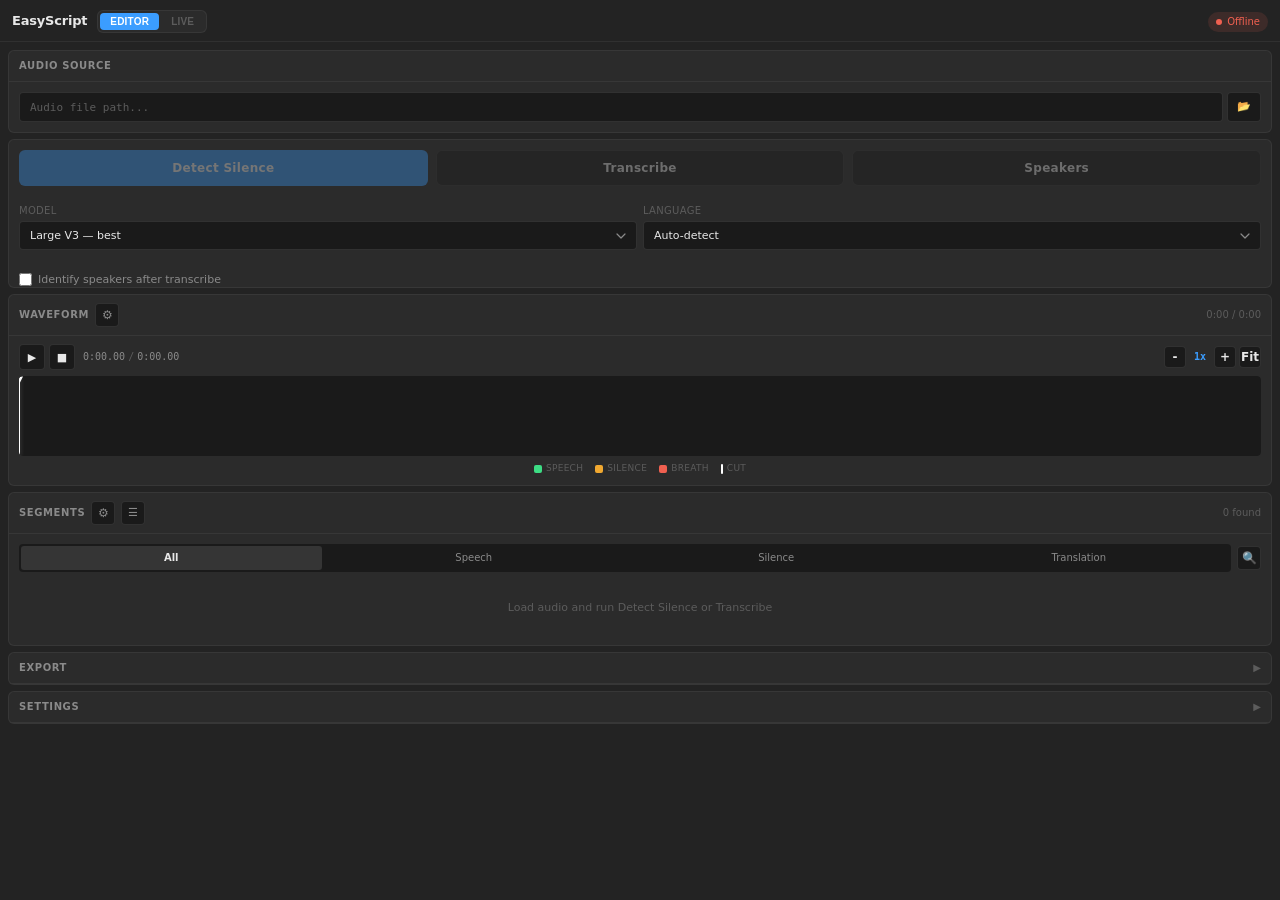
==== plugin/index.html @ 0016deed "Initial release: EasyScript v1.0.0 Full-featured transcription & translation desktop app with: - Edi" ====
<!DOCTYPE html>
<html>
<head>
  <meta charset="utf-8" />
  <link rel="stylesheet" href="styles.css" />
</head>
<body>

  <!-- Header -->
  <div class="panel-header">
    <div class="panel-header-left">
      <span class="panel-title">EasyScript</span>
      <div class="main-tabs">
        <button class="main-tab active" data-tab="editor" id="tabEditor">Editor</button>
        <button class="main-tab" data-tab="live" id="tabLive">Live</button>
      </div>
    </div>
    <div class="status-badge offline" id="statusBadge">
      <span class="status-dot"></span>
      <span id="statusText">Offline</span>
    </div>
  </div>

  <!-- ==================== EDITOR TAB ==================== -->
  <div class="panel-body tab-content" id="editorPanel">

    <!-- Audio Source -->
    <div class="section">
      <div class="section-header">
        <span class="section-label">Audio Source</span>
      </div>
      <div class="section-body">
        <!-- Track select (Premiere mode only) -->
        <select class="input-select" id="trackSelect">
          <option value="">Select audio track...</option>
        </select>
        <!-- Audio file path (always visible) -->
        <div class="file-input-row" id="audioFileRow">
          <input type="text" class="input-text" id="audioPathInput" placeholder="Audio file path..." readonly />
          <label class="btn btn-icon" id="browseBtn" title="Browse audio file">
            <input type="file" id="filePicker" accept="audio/*,video/*" style="display:none" />
            📂
          </label>
        </div>
        <!-- Audio info after loading -->
        <div class="audio-info hidden" id="audioInfo"></div>
      </div>
    </div>

    <!-- Action Buttons -->
    <div class="section">
      <div class="section-body action-buttons">
        <button class="btn btn-primary btn-action" id="autoCutBtn" disabled title="Detect silence & breath segments using ffmpeg">
          Detect Silence
        </button>
        <button class="btn btn-action" id="transcribeBtn" disabled title="Speech to text — Right-click to resume from playhead">
          Transcribe
        </button>
        <button class="btn btn-action" id="diarizeBtn" disabled title="Identify speakers in the audio">
          Speakers
        </button>
      </div>

      <!-- Transcribe Settings (inline under buttons) -->
      <div class="settings-inline" id="transcribeSettingsSection">
        <div class="select-row">
          <div class="select-col">
            <label class="input-label">Model</label>
            <select class="input-select" id="modelSelect">
              <option value="tiny">Tiny — fast</option>
              <option value="base">Base</option>
              <option value="small">Small</option>
              <option value="medium">Medium</option>
              <option value="large-v3" selected>Large V3 — best</option>
            </select>
          </div>
          <div class="select-col">
            <label class="input-label">Language</label>
            <select class="input-select" id="languageSelect">
              <option value="">Auto-detect</option>
              <option value="vi">Vietnamese</option>
              <option value="en">English</option>
              <option value="zh">Chinese</option>
              <option value="ja">Japanese</option>
            </select>
          </div>
        </div>
        <div class="model-info" id="modelInfo"></div>
        <label class="checkbox-row" id="diarizeCheckRow">
          <input type="checkbox" id="includeSpeakersCheck" />
          <span class="checkbox-label">Identify speakers after transcribe</span>
        </label>
      </div>

      <!-- Progress -->
      <div class="progress-container hidden" id="progressContainer">
        <div class="progress-header">
          <span class="progress-stage" id="progressStage">Preparing...</span>
          <span class="progress-percent" id="progressPercent">0%</span>
          <button class="btn-progress-cancel" id="progressCancelBtn" title="Cancel">✕</button>
        </div>
        <div class="progress-bar">
          <div class="progress-fill" id="progressFill"></div>
        </div>
        <div class="progress-footer">
          <span class="progress-elapsed" id="progressElapsed">0:00</span>
          <span class="progress-eta" id="progressEta"></span>
        </div>
      </div>
    </div>

    <!-- Waveform -->
    <div class="section" id="waveformSection">
      <div class="section-header">
        <span class="section-header-left">
          <span class="section-label">Waveform</span>
          <button class="btn-icon-sm" id="cutSettingsBtn" title="Cut settings">&#9881;</button>
        </span>
        <span class="section-count" id="waveformTime">0:00 / 0:00</span>
      </div>
      <!-- Cut settings panel (hidden by default) -->
      <div class="cut-settings-panel hidden" id="cutSettingsPanel">
        <div class="control-row">
          <label class="control-label">Padding before</label>
          <input type="range" class="control-slider" id="paddingBefore" min="0" max="500" value="100" step="10" />
          <span class="control-value" id="paddingBeforeVal">100ms</span>
        </div>
        <div class="control-row">
          <label class="control-label">Padding after</label>
          <input type="range" class="control-slider" id="paddingAfter" min="0" max="500" value="100" step="10" />
          <span class="control-value" id="paddingAfterVal">100ms</span>
        </div>
        <div class="control-row">
          <label class="control-label">Min silence</label>
          <input type="range" class="control-slider" id="minSilence" min="100" max="2000" value="500" step="50" />
          <span class="control-value" id="minSilenceVal">500ms</span>
        </div>
        <div class="control-row">
          <label class="control-label">Silence threshold</label>
          <input type="range" class="control-slider" id="silenceThresh" min="-60" max="-15" value="-30" step="1" />
          <span class="control-value" id="silenceThreshVal">-30dB</span>
        </div>
        <div class="btn-row">
          <button class="btn" id="previewBtn">Preview Cuts</button>
        </div>
        <span class="section-count" id="cutStats"></span>
      </div>
      <div class="section-body waveform-body">
        <!-- Playback controls -->
        <div class="playback-bar">
          <button class="btn-playback" id="playBtn" title="Play/Pause">
            <span id="playIcon">&#9654;</span>
          </button>
          <button class="btn-playback" id="stopBtn" title="Stop">&#9632;</button>
          <div class="playback-time">
            <span id="currentTime">0:00.00</span>
            <span class="time-sep">/</span>
            <span id="totalTime">0:00.00</span>
          </div>
          <div class="playback-spacer"></div>
          <div class="zoom-controls">
            <button class="btn-playback btn-sm" id="zoomOutBtn" title="Zoom out">-</button>
            <span class="zoom-level" id="zoomLevel">1x</span>
            <button class="btn-playback btn-sm" id="zoomInBtn" title="Zoom in">+</button>
            <button class="btn-playback btn-sm" id="zoomFitBtn" title="Fit all">Fit</button>
          </div>
        </div>
        <!-- Waveform canvas (scrollable when zoomed) -->
        <div class="waveform-scroll" id="waveformScroll">
          <div class="waveform-wrap" id="waveformWrap">
            <canvas id="waveformCanvas"></canvas>
            <div class="waveform-playhead" id="waveformPlayhead"></div>
            <div class="waveform-tooltip hidden" id="waveformTooltip"></div>
          </div>
        </div>
        <!-- Overview (minimap when zoomed) -->
        <div class="waveform-overview hidden" id="waveformOverview">
          <canvas id="overviewCanvas"></canvas>
          <div class="overview-viewport" id="overviewViewport"></div>
        </div>
        <div class="waveform-legend">
          <span class="legend-item"><span class="legend-dot speech"></span>Speech</span>
          <span class="legend-item"><span class="legend-dot silence"></span>Silence</span>
          <span class="legend-item"><span class="legend-dot breath"></span>Breath</span>
          <span class="legend-item"><span class="legend-dot marker"></span>Cut</span>
        </div>
      </div>
      <!-- Hidden audio element for playback -->
      <audio id="audioPlayer" preload="auto"></audio>
    </div>

    <!-- Segments -->
    <div class="section" id="segmentsSection">
      <div class="section-header">
        <span class="section-header-left">
          <span class="section-label">Segments</span>
          <button class="btn-icon-sm" id="segmentSettingsBtn" title="Display settings">&#9881;</button>
          <button class="btn-icon-sm toggle-view" id="textViewToggle" title="Toggle text-only view">&#9776;</button>
        </span>
        <span class="section-count" id="segmentCount">0 found</span>
      </div>
      <!-- Segment display settings popover -->
      <div class="segment-settings hidden" id="segmentSettingsPanel">
        <span class="seg-setting-label">Display mode</span>
        <div class="seg-setting-options-col">
          <label class="seg-radio"><input type="radio" name="lineBreakMode" value="natural" checked /><span>Natural sentences</span></label>
          <label class="seg-radio"><input type="radio" name="lineBreakMode" value="word" /><span>Word by word</span></label>
          <label class="seg-radio"><input type="radio" name="lineBreakMode" value="punctuation" /><span>By punctuation (.!?,;)</span></label>
          <label class="seg-radio"><input type="radio" name="lineBreakMode" value="maxWords" /><span>Max words per line</span></label>
          <div class="seg-setting-slider-row seg-sub-option hidden" id="maxWordsRow">
            <input type="range" class="control-slider" id="maxWordsSlider" min="2" max="20" value="5" step="1" />
            <span class="control-value" id="maxWordsVal">5</span>
          </div>
        </div>
      </div>
      <div class="section-body">
        <div class="filter-bar">
          <div class="filter-tabs">
            <button class="filter-tab active" data-filter="all">All</button>
            <button class="filter-tab" data-filter="speech">Speech</button>
            <button class="filter-tab" data-filter="silence">Silence</button>
            <button class="filter-tab" data-filter="translation">Translation</button>
          </div>
          <div class="filter-actions">
            <button class="btn-icon-sm" id="searchToggleBtn" title="Search & Replace">🔍</button>
          </div>
        </div>

        <!-- Search & Replace floating panel -->
        <div class="search-panel hidden" id="searchPanel">
          <div class="search-row">
            <input type="text" class="input-text search-input" id="searchInput" placeholder="Search..." />
            <span class="search-nav">
              <span class="search-count" id="searchCount"></span>
              <button class="btn-icon-xs" id="searchPrevBtn" title="Previous">&#9650;</button>
              <button class="btn-icon-xs" id="searchNextBtn" title="Next">&#9660;</button>
            </span>
          </div>
          <div class="search-row">
            <input type="text" class="input-text search-input" id="replaceInput" placeholder="Replace..." />
            <button class="btn btn-xs" id="replaceOneBtn">Replace</button>
            <button class="btn btn-xs" id="replaceAllBtn">All</button>
          </div>
        </div>

        <!-- Translation language tabs (visible on Translation tab) -->
        <div class="trans-tabs hidden" id="transTabs">
          <div class="trans-tab-list" id="transTabList">
            <!-- Language tabs inserted dynamically -->
          </div>
          <button class="trans-tab-add" id="transAddBtn" title="Add language">+</button>
          <div class="trans-tab-spacer"></div>
          <button class="btn btn-primary btn-xs" id="translateBtn" disabled>Translate</button>
        </div>
        <!-- Language picker popup -->
        <div class="lang-picker hidden" id="langPicker">
          <div class="lang-picker-list" id="langPickerList"></div>
        </div>

        <div class="segment-list" id="segmentList">
          <div class="segment-empty">Load audio and run Detect Silence or Transcribe</div>
        </div>
      </div>
    </div>

    <!-- Cut Controls section removed — controls moved into Waveform settings panel -->

    <!-- Export -->
    <div class="section" id="exportSection">
      <div class="section-header clickable" id="exportToggle">
        <span class="section-label">Export</span>
        <span class="section-count" id="exportChevron">&#9654;</span>
      </div>
      <div class="section-body hidden" id="exportBody">
        <div class="btn-row">
          <button class="btn btn-primary" id="exportXmlBtn" disabled>Export XML</button>
        </div>
        <div class="export-group mt-8">
          <span class="export-group-label">Subtitles (SRT)</span>
          <div class="btn-row">
            <button class="btn" id="exportSrtOrigBtn" disabled>Original Timecode</button>
            <button class="btn" id="exportSrtCutBtn" disabled>After Cuts</button>
          </div>
          <div class="transcribe-hint hidden" id="transcribeHint">
            Run <strong>Transcribe</strong> first to enable subtitle export
          </div>
        </div>
        <div class="export-folder-row">
          <span class="export-folder-label">Save to:</span>
          <span class="export-folder-path" id="exportFolderPath" title="Click to change">~/Downloads</span>
          <button class="btn btn-xs" id="chooseFolderBtn" title="Choose folder">📁</button>
        </div>
        <div class="export-info" id="exportInfo"></div>
      </div>
    </div>

    <!-- Settings -->
    <div class="section" id="settingsSection">
      <div class="section-header clickable" id="settingsToggle">
        <span class="section-label">Settings</span>
        <span class="section-count" id="settingsChevron">&#9654;</span>
      </div>
      <div class="section-body hidden" id="settingsBody">
        <div class="control-row">
          <label class="control-label">HF Token</label>
          <input type="password" class="input-text" id="hfTokenInput" placeholder="hf_..." style="flex:1" />
        </div>
        <div class="settings-hint">Required for speaker diarization. <a href="https://huggingface.co/settings/tokens" target="_blank" style="color:var(--accent)">Get token</a></div>
        <div class="control-row mt-8">
          <label class="control-label">Translation</label>
          <select class="input-select" id="translationProvider" style="flex:1">
            <option value="ollama">Ollama (Local)</option>
            <option value="claude">Claude API (Cloud)</option>
          </select>
        </div>
        <div class="control-row mt-6" id="ollamaUrlRow">
          <label class="control-label">Ollama URL</label>
          <input type="text" class="input-text" id="ollamaUrlInput" placeholder="http://localhost:11434" value="http://localhost:11434" style="flex:1" />
        </div>
        <div class="control-row mt-6" id="claudeKeyRow">
          <label class="control-label">API Key</label>
          <input type="password" class="input-text" id="claudeApiKeyInput" placeholder="sk-ant-..." style="flex:1" />
        </div>
        <div class="btn-row mt-8">
          <button class="btn btn-primary btn-block" id="saveSettingsBtn">Save Settings</button>
        </div>
      </div>
    </div>

  </div>

  <!-- ==================== LIVE TAB ==================== -->
  <div class="panel-body tab-content hidden" id="livePanel">

    <!-- Live Setup — hidden when running -->
    <div id="liveSetupSection">
      <!-- Live Input Source -->
      <div class="section">
        <div class="section-header">
          <span class="section-label">Input Source</span>
        </div>
        <div class="section-body">
          <div class="live-source-options">
            <button class="btn btn-live-source active" id="liveSrcMic" title="Record from microphone">Microphone</button>
            <button class="btn btn-live-source" id="liveSrcSystem" title="Capture system audio or browser tab">System Audio</button>
          </div>
          <div class="live-source-detail" id="liveMicDetail">
            <select class="input-select" id="liveMicSelect">
              <option value="default">Default Microphone</option>
            </select>
          </div>
          <div class="live-source-detail hidden" id="liveSystemDetail">
            <div class="live-browser-hint">
              Capture audio playing on your computer.<br>
              <span class="hint-sub">A screen/tab sharing dialog will appear — select any tab or screen.</span>
            </div>
          </div>
        </div>
      </div>
      <!-- Live Transcribe Settings -->
      <div class="section">
        <div class="section-body">
          <div class="settings-inline">
            <div class="select-row">
              <div class="select-col">
                <label class="input-label">Model</label>
                <select class="input-select" id="liveModelSelect">
                  <option value="large-v3-turbo" selected>Turbo</option>
                  <option value="small">Small — balanced</option>
                  <option value="base">Base — fast</option>
                  <option value="tiny">Tiny — fastest</option>
                  <option value="medium">Medium</option>
                  <option value="large-v3">Large V3 — slowest</option>
                </select>
              </div>
              <div class="select-col">
                <label class="input-label">Language</label>
                <select class="input-select" id="liveLanguageSelect">
                  <option value="">Auto-detect</option>
                  <option value="vi">Vietnamese</option>
                  <option value="en">English</option>
                  <option value="zh">Chinese</option>
                  <option value="ja">Japanese</option>
                </select>
              </div>
            </div>
          </div>
        </div>
      </div>
      <!-- Start button -->
      <div class="live-controls mt-6">
        <button class="btn btn-primary btn-live-start" id="liveStartBtn">● Start</button>
      </div>
    </div>

    <!-- Live Running Bar — visible when running/paused -->
    <div id="liveRunningBar" class="hidden">
      <div class="live-running-bar">
        <div class="live-running-left">
          <div class="live-timer" id="liveTimer">
            <span class="live-rec-dot"></span>
            <span id="liveElapsed">0:00</span>
          </div>
          <span class="live-status-inline" id="liveStatus"></span>
        </div>
        <div class="live-running-right">
          <button class="btn btn-live-pause" id="livePauseBtn">⏸ Pause</button>
          <button class="btn btn-live-stop" id="liveStopBtn">■ Stop</button>
          <button class="btn btn-primary btn-live-start hidden" id="liveContinueBtn">● Continue</button>
          <button class="btn btn-live-new hidden" id="liveNewBtn">↺ New</button>
        </div>
      </div>
    </div>

    <!-- Live Segments -->
    <div class="section" id="liveSegmentsSection">
      <div class="section-header">
        <span class="section-header-left">
          <span class="section-label">Segments</span>
          <button class="btn-icon-sm toggle-view" id="liveTextViewToggle" title="Toggle text-only view">&#9776;</button>
        </span>
        <span class="section-count" id="liveSegmentCount">0 segments</span>
      </div>
      <div class="section-body">
        <div class="filter-bar">
          <div class="filter-tabs">
            <button class="filter-tab active" data-live-filter="speech">Speech</button>
            <button class="filter-tab" data-live-filter="translation">Translation</button>
          </div>
          <div class="filter-actions">
            <button class="btn-icon-sm" id="liveSearchToggleBtn" title="Search & Replace">🔍</button>
          </div>
        </div>
        <!-- Translation language tabs (visible when Translation tab active) -->
        <div class="trans-tabs hidden" id="liveTransTabs">
          <div class="trans-tab-list" id="liveTransTabList"></div>
          <button class="trans-tab-add" id="liveTransAddBtn" title="Add language (max 2)">+</button>
          <div class="trans-tab-spacer"></div>
        </div>
        <div class="lang-picker hidden" id="liveLangPicker">
          <div class="lang-picker-list" id="liveLangPickerList"></div>
        </div>

        <!-- Search & Replace -->
        <div class="search-panel hidden" id="liveSearchPanel">
          <div class="search-row">
            <input type="text" class="input-text search-input" id="liveSearchInput" placeholder="Search..." />
            <span class="search-nav">
              <span class="search-count" id="liveSearchCount"></span>
              <button class="btn-icon-xs" id="liveSearchPrevBtn" title="Previous">&#9650;</button>
              <button class="btn-icon-xs" id="liveSearchNextBtn" title="Next">&#9660;</button>
            </span>
          </div>
          <div class="search-row">
            <input type="text" class="input-text search-input" id="liveReplaceInput" placeholder="Replace..." />
            <button class="btn btn-xs" id="liveReplaceOneBtn">Replace</button>
            <button class="btn btn-xs" id="liveReplaceAllBtn">All</button>
          </div>
        </div>
        <!-- Live segment list -->
        <div class="segment-list" id="liveSegmentList">
          <div class="segment-empty">Select an input source and press Start</div>
        </div>
      </div>
    </div>

    <!-- Live Export -->
    <div class="section">
      <div class="section-header clickable" id="liveExportToggle">
        <span class="section-label">Export</span>
        <span class="section-count" id="liveExportChevron">&#9654;</span>
      </div>
      <div class="section-body hidden" id="liveExportBody">
        <div class="btn-row">
          <button class="btn btn-primary" id="liveExportTxtBtn" disabled>Export Text</button>
          <button class="btn" id="liveExportSrtBtn" disabled>Export SRT</button>
        </div>
        <div class="export-info" id="liveExportInfo"></div>
      </div>
    </div>

    <!-- Settings (shared — same as Editor) -->
    <div class="section" id="liveSettingsSection">
      <div class="section-header clickable" id="liveSettingsToggle">
        <span class="section-label">Settings</span>
        <span class="section-count" id="liveSettingsChevron">&#9654;</span>
      </div>
      <div class="section-body hidden" id="liveSettingsBody">
        <div class="control-row">
          <label class="control-label">HF Token</label>
          <input type="password" class="input-text" id="liveHfTokenInput" placeholder="hf_..." style="flex:1" />
        </div>
        <div class="settings-hint">Required for speaker identification.</div>
        <div class="control-row mt-8">
          <label class="control-label">Translation</label>
          <select class="input-select" id="liveTransProvider" style="flex:1">
            <option value="ollama">Ollama (Local)</option>
            <option value="claude">Claude API (Cloud)</option>
          </select>
        </div>
        <div class="control-row mt-6" id="liveOllamaUrlRow">
          <label class="control-label">Ollama URL</label>
          <input type="text" class="input-text" id="liveOllamaUrlInput" placeholder="http://localhost:11434" value="http://localhost:11434" style="flex:1" />
        </div>
        <div class="control-row mt-6" id="liveClaudeKeyRow">
          <label class="control-label">API Key</label>
          <input type="password" class="input-text" id="liveClaudeApiKeyInput" placeholder="sk-ant-..." style="flex:1" />
        </div>
        <div class="btn-row mt-8">
          <button class="btn btn-primary btn-block" id="liveSaveSettingsBtn">Save Settings</button>
        </div>
      </div>
    </div>

  </div>

  <!-- Export XML Dialog (modal overlay) -->
  <div class="modal-overlay hidden" id="exportDialog">
    <div class="modal-content">
      <div class="modal-title">Export XML Options</div>
      <label class="modal-option">
        <input type="checkbox" id="exportOptSubtitles" />
        <span>Include subtitles (SRT file)</span>
      </label>
      <div class="modal-sub-options hidden" id="exportSubLangOptions">
        <!-- Language checkboxes inserted dynamically -->
      </div>
      <label class="modal-option">
        <input type="checkbox" id="exportOptMulticam" disabled />
        <span>Multi-track by speaker (1 video track per speaker)</span>
      </label>
      <div class="modal-hint" id="exportMulticamHint">Run Speakers first to enable multicam</div>
      <div class="btn-row mt-8">
        <button class="btn" id="exportDialogCancel">Cancel</button>
        <button class="btn btn-primary" id="exportDialogConfirm">Export</button>
      </div>
    </div>
  </div>

  <!-- Translate Dialog (modal overlay) -->
  <div class="modal-overlay hidden" id="translateDialog">
    <div class="modal-content">
      <div class="modal-title">Translate Languages</div>
      <div class="modal-desc">Select languages to translate:</div>
      <div id="translateDialogLangs">
        <!-- Language checkboxes inserted dynamically -->
      </div>
      <div class="btn-row mt-8">
        <button class="btn" id="translateDialogCancel">Cancel</button>
        <button class="btn btn-primary" id="translateDialogConfirm">Translate</button>
      </div>
    </div>
  </div>

  <script src="index.js"></script>
</body>
</html>
---- plugin/styles.css ----
:root {
  --bg-panel: #232323;
  --bg-section: #2b2b2b;
  --bg-input: #1a1a1a;
  --bg-hover: #353535;
  --bg-active: #404040;
  --text-primary: #e8e8e8;
  --text-secondary: #8a8a8a;
  --text-muted: #5c5c5c;
  --accent: #3b9dff;
  --accent-dim: rgba(59, 157, 255, 0.12);
  --accent-hover: #2b8df0;
  --green: #3ddc84;
  --green-dim: rgba(61, 220, 132, 0.12);
  --amber: #f0a830;
  --amber-dim: rgba(240, 168, 48, 0.12);
  --red: #f06050;
  --red-dim: rgba(240, 96, 80, 0.12);
  --border: rgba(255, 255, 255, 0.06);
  --border-strong: rgba(255, 255, 255, 0.1);
  --radius: 4px;
  --radius-lg: 6px;
}

* {
  box-sizing: border-box;
  margin: 0;
  padding: 0;
}

body {
  font-family: "Adobe Clean", -apple-system, system-ui, sans-serif;
  font-size: 11px;
  line-height: 1.4;
  color: var(--text-primary);
  background: var(--bg-panel);
  overflow-y: auto;
}

/* ── Header ── */

.panel-header {
  display: flex;
  align-items: center;
  justify-content: space-between;
  padding: 10px 12px 8px;
  border-bottom: 1px solid var(--border);
}

.panel-header-left {
  display: flex;
  align-items: center;
  gap: 10px;
}

.panel-title {
  font-size: 13px;
  font-weight: 700;
  letter-spacing: -0.2px;
  color: var(--text-primary);
}

/* ── Main Tabs (Editor / Live) ── */
.main-tabs {
  display: flex;
  gap: 2px;
  background: var(--bg-section);
  border-radius: 6px;
  padding: 2px;
  border: 1px solid var(--border);
}
.main-tab {
  padding: 3px 10px;
  border-radius: 4px;
  font-size: 10px;
  font-weight: 600;
  color: var(--text-muted);
  background: none;
  border: none;
  cursor: pointer;
  transition: all 0.15s;
  letter-spacing: 0.2px;
  text-transform: uppercase;
}
.main-tab:hover {
  color: var(--text-primary);
}
.main-tab.active {
  background: var(--accent);
  color: #fff;
}

/* Tab content visibility */
.tab-content.hidden {
  display: none !important;
}

.status-badge {
  display: flex;
  align-items: center;
  gap: 5px;
  padding: 3px 8px;
  border-radius: 10px;
  font-size: 10px;
  font-weight: 500;
}

.status-badge.offline {
  background: var(--red-dim);
  color: var(--red);
}

.status-badge.online {
  background: var(--green-dim);
  color: var(--green);
}

.status-dot {
  width: 6px;
  height: 6px;
  border-radius: 50%;
  background: currentColor;
}

/* ── Sections ── */

.panel-body {
  padding: 8px;
  display: flex;
  flex-direction: column;
  gap: 6px;
}

.section {
  background: var(--bg-section);
  border: 1px solid var(--border);
  border-radius: var(--radius-lg);
  overflow: hidden;
}

.section-header {
  display: flex;
  align-items: center;
  justify-content: space-between;
  padding: 8px 10px;
  border-bottom: 1px solid var(--border);
}

.section-label {
  font-size: 10px;
  font-weight: 600;
  text-transform: uppercase;
  letter-spacing: 0.6px;
  color: var(--text-secondary);
}

.section-body {
  padding: 10px;
}

.section-count {
  font-size: 10px;
  color: var(--text-muted);
  font-weight: 500;
}

/* ── Select / Dropdown ── */

.input-select {
  width: 100%;
  padding: 7px 10px;
  background: var(--bg-input);
  color: var(--text-primary);
  border: 1px solid var(--border-strong);
  border-radius: var(--radius);
  font-size: 11px;
  font-family: inherit;
  appearance: none;
  -webkit-appearance: none;
  background-image: url("data:image/svg+xml,%3Csvg width='10' height='6' viewBox='0 0 10 6' fill='none' xmlns='http://www.w3.org/2000/svg'%3E%3Cpath d='M1 1L5 5L9 1' stroke='%238a8a8a' stroke-width='1.2' stroke-linecap='round' stroke-linejoin='round'/%3E%3C/svg%3E");
  background-repeat: no-repeat;
  background-position: right 10px center;
  cursor: pointer;
  transition: border-color 0.15s;
}

.input-select:hover {
  border-color: rgba(255, 255, 255, 0.18);
}

.input-select:focus {
  outline: none;
  border-color: var(--accent);
}

/* ── Select Row ── */

.select-row {
  display: flex;
  gap: 6px;
}

.select-col {
  flex: 1;
}

.input-label {
  display: block;
  font-size: 10px;
  font-weight: 500;
  color: var(--text-muted);
  margin-bottom: 3px;
  text-transform: uppercase;
  letter-spacing: 0.3px;
}

.model-info {
  font-size: 10px;
  color: var(--text-muted);
  padding: 4px 0 0;
  min-height: 16px;
}

.model-info .model-tag {
  display: inline-block;
  padding: 1px 5px;
  border-radius: 3px;
  font-size: 9px;
  font-weight: 600;
  margin-right: 4px;
}

.model-info .tag-loaded {
  background: var(--green-dim);
  color: var(--green);
}

.model-info .tag-download {
  background: var(--amber-dim);
  color: var(--amber);
}

.checkbox-row {
  display: flex;
  align-items: center;
  gap: 6px;
  margin-top: 6px;
  cursor: pointer;
  font-size: 11px;
  color: var(--text-secondary);
}
.checkbox-row input[type="checkbox"] {
  margin: 0;
  accent-color: var(--accent);
}
.checkbox-label { user-select: none; }

/* ── Text Input ── */

.input-text {
  width: 100%;
  padding: 7px 10px;
  background: var(--bg-input);
  color: var(--text-primary);
  border: 1px solid var(--border-strong);
  border-radius: var(--radius);
  font-size: 11px;
  font-family: "SF Mono", "Menlo", "Consolas", monospace;
  outline: none;
  transition: border-color 0.15s;
}

.input-text:focus {
  border-color: var(--accent);
}

.input-text::placeholder {
  color: var(--text-muted);
}

.file-input-row {
  display: flex;
  gap: 4px;
}

.file-input-row .input-text {
  flex: 1;
}

.btn-icon {
  display: inline-flex;
  align-items: center;
  justify-content: center;
  width: 34px;
  min-width: 34px;
  height: 34px;
  padding: 0;
  border: 1px solid var(--border-strong);
  border-radius: var(--radius);
  background: var(--bg-input);
  color: var(--text-secondary);
  font-size: 14px;
  cursor: pointer;
  flex-shrink: 0;
}

.btn-icon:hover {
  background: var(--bg-hover);
  color: var(--text-primary);
}

/* ── Buttons ── */

.btn {
  display: inline-flex;
  align-items: center;
  justify-content: center;
  gap: 6px;
  height: 30px;
  padding: 0 14px;
  border: 1px solid var(--border-strong);
  border-radius: var(--radius);
  background: var(--bg-input);
  color: var(--text-primary);
  font-size: 11px;
  font-weight: 500;
  font-family: inherit;
  cursor: pointer;
  transition: background 0.12s, border-color 0.12s;
  white-space: nowrap;
}

.btn:hover {
  background: var(--bg-hover);
  border-color: rgba(255, 255, 255, 0.15);
}

.btn:active {
  background: var(--bg-active);
}

.btn-primary {
  background: var(--accent);
  border-color: transparent;
  color: #fff;
  font-weight: 600;
}

.btn-primary:hover {
  background: var(--accent-hover);
}

.btn-primary:disabled {
  opacity: 0.35;
  cursor: default;
  pointer-events: none;
}

.btn-block {
  width: 100%;
}

/* Action buttons (Auto Cut / Transcribe) */

.action-buttons {
  display: flex;
  gap: 8px;
}

.btn-action {
  flex: 1;
  height: auto;
  padding: 10px 16px;
  border-radius: var(--radius-lg);
  font-size: 12px;
  font-weight: 600;
  letter-spacing: 0.3px;
  cursor: pointer;
  transition: all 0.15s ease;
}

.btn-action:disabled {
  opacity: 0.35;
  cursor: default;
  pointer-events: none;
}

/* Inline settings under action buttons */
.settings-inline {
  margin-top: 8px;
  padding: 0 10px;
}

.btn-action.processing {
  position: relative;
  pointer-events: none;
}

.btn-action.processing::after {
  content: "";
  position: absolute;
  bottom: 4px;
  left: 15%;
  width: 70%;
  height: 2px;
  background: rgba(255,255,255,0.3);
  border-radius: 1px;
  animation: btn-loading 1.2s ease-in-out infinite;
}

@keyframes btn-loading {
  0%, 100% { transform: scaleX(0.3); opacity: 0.4; }
  50% { transform: scaleX(1); opacity: 1; }
}

/* Audio info badge */

.audio-info {
  margin-top: 6px;
  font-size: 10px;
  color: var(--text-secondary);
  padding: 4px 8px;
  background: var(--bg-input);
  border-radius: var(--radius);
}

/* Transcribe hint */

.transcribe-hint {
  margin-top: 6px;
  font-size: 10px;
  color: var(--amber);
  padding: 4px 8px;
  background: var(--amber-dim);
  border-radius: var(--radius);
}

.btn-row {
  display: flex;
  gap: 6px;
  margin-top: 8px;
}

.btn-row .btn {
  flex: 1;
}

/* ── Waveform ── */

.waveform-body {
  padding: 8px 10px 10px;
}

.waveform-wrap {
  position: relative;
  width: 100%;
  height: 80px;
  background: var(--bg-input);
  border-radius: var(--radius);
  overflow: hidden;
  cursor: crosshair;
}

.waveform-wrap canvas {
  display: block;
  width: 100%;
  height: 100%;
}

.waveform-playhead {
  position: absolute;
  top: 0;
  left: 0;
  width: 1px;
  height: 100%;
  background: #fff;
  pointer-events: none;
  transition: left 0.05s linear;
  z-index: 3;
  box-shadow: 0 0 4px rgba(255, 255, 255, 0.4);
}

.waveform-playhead::after {
  content: "";
  position: absolute;
  top: 0;
  left: -3px;
  width: 7px;
  height: 7px;
  background: #fff;
  clip-path: polygon(0 0, 100% 0, 50% 100%);
}

.waveform-tooltip {
  position: absolute;
  top: 4px;
  padding: 2px 6px;
  background: rgba(0, 0, 0, 0.8);
  color: var(--text-primary);
  font-size: 10px;
  font-family: "SF Mono", "Menlo", "Consolas", monospace;
  border-radius: 3px;
  pointer-events: none;
  z-index: 4;
  white-space: nowrap;
}

.waveform-legend {
  display: flex;
  gap: 12px;
  margin-top: 6px;
  justify-content: center;
}

.legend-item {
  display: flex;
  align-items: center;
  gap: 4px;
  font-size: 9px;
  color: var(--text-muted);
  text-transform: uppercase;
  letter-spacing: 0.3px;
}

.legend-dot {
  width: 8px;
  height: 8px;
  border-radius: 2px;
}

.legend-dot.speech { background: var(--green); }
.legend-dot.silence { background: var(--amber); }
.legend-dot.breath { background: var(--red); }
.legend-dot.marker { background: #fff; width: 2px; height: 10px; border-radius: 1px; }

/* ── Filter Tabs ── */

.filter-tabs {
  display: flex;
  gap: 2px;
  padding: 2px;
  background: var(--bg-input);
  border-radius: var(--radius);
}

.filter-tab {
  flex: 1;
  height: 24px;
  border: none;
  border-radius: 3px;
  background: transparent;
  color: var(--text-secondary);
  font-size: 10px;
  font-weight: 500;
  font-family: inherit;
  cursor: pointer;
  transition: all 0.12s;
}

.filter-tab:hover {
  color: var(--text-primary);
}

.filter-tab.active {
  background: var(--bg-hover);
  color: var(--text-primary);
  font-weight: 600;
}

/* ── Filter Bar ── */

.filter-bar {
  display: flex;
  align-items: center;
  gap: 6px;
}

.filter-bar .filter-tabs {
  flex: 1;
}

.filter-actions {
  flex-shrink: 0;
}

/* Small icon button (search toggle etc.) */
.btn-icon-sm {
  display: inline-flex;
  align-items: center;
  justify-content: center;
  width: 24px;
  height: 24px;
  padding: 0;
  border: 1px solid var(--border-strong);
  border-radius: var(--radius);
  background: var(--bg-input);
  color: var(--text-secondary);
  font-size: 12px;
  cursor: pointer;
  transition: background 0.12s, border-color 0.12s;
  flex-shrink: 0;
}

.btn-icon-sm:hover {
  background: var(--bg-hover);
  color: var(--text-primary);
  border-color: rgba(255,255,255,0.15);
}

.btn-icon-sm.active {
  background: var(--accent-dim);
  border-color: var(--accent);
  color: var(--accent);
}

/* Extra-small icon button (search nav arrows) */
.btn-icon-xs {
  display: inline-flex;
  align-items: center;
  justify-content: center;
  width: 20px;
  height: 20px;
  padding: 0;
  border: 1px solid var(--border);
  border-radius: 3px;
  background: transparent;
  color: var(--text-muted);
  font-size: 9px;
  cursor: pointer;
  transition: background 0.1s;
  flex-shrink: 0;
}

.btn-icon-xs:hover {
  background: var(--bg-hover);
  color: var(--text-primary);
}

/* Extra-small text button */
.btn-xs {
  display: inline-flex;
  align-items: center;
  justify-content: center;
  height: 22px;
  padding: 0 8px;
  border: 1px solid var(--border-strong);
  border-radius: 3px;
  background: var(--bg-input);
  color: var(--text-primary);
  font-size: 10px;
  font-weight: 500;
  font-family: inherit;
  cursor: pointer;
  transition: background 0.12s;
  white-space: nowrap;
  flex-shrink: 0;
}

.btn-xs:hover {
  background: var(--bg-hover);
}

.btn-xs:disabled {
  opacity: 0.35;
  cursor: default;
  pointer-events: none;
}

/* ── Search & Replace Panel ── */

.search-panel {
  margin-top: 6px;
  padding: 8px;
  background: var(--bg-input);
  border: 1px solid var(--border-strong);
  border-radius: var(--radius);
  display: flex;
  flex-direction: column;
  gap: 4px;
}

.search-row {
  display: flex;
  align-items: center;
  gap: 4px;
}

.search-input {
  flex: 1;
  height: 24px;
  font-size: 11px;
  padding: 4px 8px;
}

.search-nav {
  display: flex;
  align-items: center;
  gap: 2px;
  flex-shrink: 0;
}

.search-count {
  font-size: 10px;
  color: var(--text-muted);
  min-width: 40px;
  text-align: center;
  flex-shrink: 0;
  font-family: "SF Mono", "Menlo", "Consolas", monospace;
  font-variant-numeric: tabular-nums;
}

.search-highlight {
  background: rgba(255, 200, 0, 0.35);
  border-radius: 2px;
  padding: 0 1px;
}

.search-highlight.active {
  background: rgba(255, 200, 0, 0.7);
}

/* ── Translation Tabs ── */

.trans-tabs {
  margin-top: 6px;
  display: flex;
  align-items: center;
  gap: 4px;
  padding: 4px 0;
}

.trans-tab-list {
  display: flex;
  gap: 2px;
  flex-shrink: 0;
}

.trans-tab {
  display: inline-flex;
  align-items: center;
  justify-content: center;
  height: 24px;
  padding: 0 8px;
  border: 1px solid var(--border-strong);
  border-radius: var(--radius);
  background: var(--bg-input);
  color: var(--text-secondary);
  font-size: 10px;
  font-weight: 600;
  text-transform: uppercase;
  letter-spacing: 0.5px;
  cursor: pointer;
  transition: all 0.12s;
  white-space: nowrap;
  gap: 4px;
}

.trans-tab:hover {
  background: var(--bg-hover);
  color: var(--text-primary);
}

.trans-tab.active {
  background: var(--accent-dim);
  border-color: var(--accent);
  color: var(--accent);
}

.trans-tab .trans-tab-close {
  font-size: 8px;
  color: var(--text-muted);
  cursor: pointer;
  margin-left: 2px;
  opacity: 0;
  transition: opacity 0.1s;
}

.trans-tab:hover .trans-tab-close {
  opacity: 1;
}

.trans-tab .trans-tab-close:hover {
  color: var(--red);
}

.trans-tab-add {
  display: inline-flex;
  align-items: center;
  justify-content: center;
  width: 24px;
  height: 24px;
  border: 1px dashed var(--border-strong);
  border-radius: var(--radius);
  background: transparent;
  color: var(--text-muted);
  font-size: 14px;
  cursor: pointer;
  transition: all 0.12s;
  flex-shrink: 0;
  padding: 0;
}

.trans-tab-add:hover {
  border-color: var(--accent);
  color: var(--accent);
  background: var(--accent-dim);
}

.trans-tab-spacer {
  flex: 1;
}

/* ── Language Picker Popup ── */

.lang-picker {
  position: relative;
  margin-top: 4px;
  padding: 6px;
  background: var(--bg-input);
  border: 1px solid var(--border-strong);
  border-radius: var(--radius);
  z-index: 10;
}

.lang-picker-list {
  display: flex;
  flex-wrap: wrap;
  gap: 4px;
}

.lang-picker-item {
  display: inline-flex;
  align-items: center;
  gap: 4px;
  height: 26px;
  padding: 0 10px;
  border: 1px solid var(--border);
  border-radius: var(--radius);
  background: transparent;
  color: var(--text-secondary);
  font-size: 10px;
  font-weight: 500;
  cursor: pointer;
  transition: all 0.12s;
  font-family: inherit;
}

.lang-picker-item:hover {
  background: var(--bg-hover);
  color: var(--text-primary);
  border-color: rgba(255,255,255,0.15);
}

.lang-picker-item.disabled {
  opacity: 0.3;
  cursor: default;
  pointer-events: none;
}

.lang-picker-item .lang-code {
  font-weight: 700;
  text-transform: uppercase;
  font-size: 9px;
  color: var(--accent);
}

/* ── Section Header Right (count + icon) ── */

.section-header-left,
.section-header-right {
  display: flex;
  align-items: center;
  gap: 6px;
}

/* ── Segment Display Settings ── */

.segment-settings {
  padding: 10px;
  border-bottom: 1px solid var(--border);
  background: var(--bg-input);
}

.seg-setting-group {
  margin-bottom: 8px;
}

.seg-setting-group:last-child {
  margin-bottom: 0;
}

.seg-setting-label {
  display: block;
  font-size: 10px;
  font-weight: 500;
  color: var(--text-muted);
  text-transform: uppercase;
  letter-spacing: 0.3px;
  margin-bottom: 4px;
}

.seg-setting-options {
  display: flex;
  gap: 12px;
}

.seg-setting-options-col {
  display: flex;
  flex-direction: column;
  gap: 6px;
}

.seg-sub-option {
  margin-left: 20px;
}

.seg-radio {
  display: flex;
  align-items: center;
  gap: 4px;
  font-size: 11px;
  color: var(--text-secondary);
  cursor: pointer;
}

.seg-radio input[type="radio"] {
  margin: 0;
  accent-color: var(--accent);
}

.seg-radio span {
  user-select: none;
}

.seg-setting-slider-row {
  display: flex;
  align-items: center;
  gap: 8px;
}

.seg-setting-slider-row .control-slider {
  flex: 1;
}

.seg-setting-slider-row .control-value {
  min-width: 30px;
}

/* ── Cut Settings Panel (inside Waveform) ── */

.cut-settings-panel {
  padding: 10px;
  border-bottom: 1px solid var(--border);
  background: var(--bg-input);
}

.cut-settings-panel .control-row:first-child {
  margin-top: 0;
}

.cut-settings-panel .btn-row {
  margin-top: 6px;
}

.cut-settings-panel .section-count {
  display: block;
  margin-top: 6px;
}

/* ── Segment List ── */

.segment-list {
  max-height: 240px;
  overflow-y: auto;
  margin-top: 8px;
}

.segment-list::-webkit-scrollbar {
  width: 4px;
}

.segment-list::-webkit-scrollbar-track {
  background: transparent;
}

.segment-list::-webkit-scrollbar-thumb {
  background: rgba(255, 255, 255, 0.1);
  border-radius: 2px;
}

.segment-item {
  display: flex;
  flex-direction: column;
  gap: 3px;
  padding: 6px 8px;
  border-radius: 3px;
  cursor: pointer;
  transition: background 0.1s;
}

.segment-row {
  display: flex;
  align-items: center;
  gap: 8px;
}

.segment-item:hover {
  background: var(--bg-hover);
}

.segment-item:active {
  background: var(--bg-active);
}

.segment-item.segment-active {
  background: var(--accent-dim);
  border-left: 2px solid var(--accent);
}

.segment-badge {
  font-size: 9px;
  font-weight: 600;
  text-transform: uppercase;
  letter-spacing: 0.3px;
  padding: 2px 5px;
  border-radius: 3px;
  min-width: 44px;
  text-align: center;
  flex-shrink: 0;
}

.segment-badge.speech {
  background: var(--green-dim);
  color: var(--green);
}

.segment-badge.silence {
  background: var(--amber-dim);
  color: var(--amber);
}

.segment-badge.breath {
  background: var(--red-dim);
  color: var(--red);
}

.segment-time {
  font-size: 10px;
  color: var(--text-muted);
  font-family: "SF Mono", "Menlo", "Consolas", monospace;
  font-variant-numeric: tabular-nums;
  flex-shrink: 0;
  min-width: 72px;
}

.segment-text {
  font-size: 11px;
  color: var(--text-secondary);
  line-height: 1.4;
  padding: 2px 4px;
  word-break: break-word;
  border-radius: 3px;
  transition: background 0.12s, border-color 0.12s;
  border: 1px solid transparent;
  outline: none;
}

.segment-text[contenteditable="true"]:hover {
  background: var(--bg-input);
  border-color: rgba(255,255,255,0.06);
}

.segment-text[contenteditable="true"]:focus {
  background: var(--bg-input);
  border-color: var(--accent);
  color: var(--text-primary);
}

/* Original text in translation view — italic, smaller */
.segment-text.trans-original {
  font-style: italic;
  font-size: 10px;
  color: var(--text-muted);
  margin-bottom: 2px;
}

.segment-text.translation-text {
  color: var(--text-primary);
  min-height: 18px;
}

.segment-text.translation-text:not(:empty) {
  font-style: normal;
  color: var(--text-secondary);
}

.segment-text.translation-text:empty::before {
  content: attr(placeholder);
  color: var(--text-muted);
  opacity: 0.5;
  font-style: italic;
}

/* Translation text row with retranslate icon */
.trans-text-row {
  display: flex;
  align-items: flex-start;
  gap: 4px;
}

.trans-text-row .translation-text {
  flex: 1;
}

.trans-retranslate {
  display: inline-flex;
  align-items: center;
  justify-content: center;
  width: 20px;
  height: 20px;
  padding: 0;
  border: none;
  border-radius: 3px;
  background: transparent;
  color: var(--text-muted);
  font-size: 12px;
  cursor: pointer;
  flex-shrink: 0;
  margin-top: 2px;
  transition: all 0.12s;
  font-family: inherit;
  opacity: 0;
}

.segment-item:hover .trans-retranslate {
  opacity: 1;
}

.trans-retranslate:hover {
  background: var(--accent-dim);
  color: var(--accent);
}

/* Toggle text-only view button */
.toggle-view {
  font-size: 11px;
}
.toggle-view.active {
  color: var(--accent);
  background: var(--accent-dim);
}

/* Text-only view — flowing paragraph */
.text-view-block {
  padding: 10px;
  font-size: 12px;
  line-height: 1.7;
  color: var(--text-primary);
}
.text-view-speaker-block {
  padding-top: 6px;
  padding-bottom: 2px;
  border-bottom: 1px solid var(--border);
}
.text-view-speaker-label {
  display: inline-block;
  font-size: 10px;
  font-weight: 700;
  padding: 1px 6px;
  border-radius: 3px;
  margin-right: 6px;
  margin-bottom: 2px;
  vertical-align: middle;
}
.text-view-speaker-label[data-color="0"] { background: rgba(59,157,255,0.15); color: #5ba8ff; }
.text-view-speaker-label[data-color="1"] { background: rgba(255,130,67,0.15); color: #ff9e5c; }
.text-view-speaker-label[data-color="2"] { background: rgba(168,85,247,0.15); color: #b77bfc; }
.text-view-speaker-label[data-color="3"] { background: rgba(34,197,94,0.15); color: #4ade80; }
.text-view-speaker-label[data-color="4"] { background: rgba(251,191,36,0.15); color: #fbbf24; }
.text-view-speaker-label[data-color="5"] { background: rgba(244,63,94,0.15); color: #fb7185; }
.text-view-span {
  cursor: pointer;
  border-radius: 2px;
  transition: background 0.15s;
}
.text-view-span:hover {
  background: var(--accent-dim);
  color: var(--accent);
}
.text-view-span.text-view-active {
  background: var(--accent);
  color: #fff;
  border-radius: 2px;
  padding: 0 2px;
}
/* Translation text-view: original on top (italic + smaller), translation below */
.text-view-trans p {
  margin: 0;
}
.text-view-original {
  font-style: italic;
  font-size: 11px;
  color: var(--text-muted);
  line-height: 1.6;
  margin-bottom: 8px !important;
  padding-bottom: 8px;
  border-bottom: 1px solid var(--border);
}
.text-view-translation {
  font-size: 12px;
  line-height: 1.7;
  color: var(--text-primary);
}

.segment-empty {
  padding: 20px;
  text-align: center;
  color: var(--text-muted);
  font-size: 11px;
}

/* ── Slider Controls ── */

.control-row {
  display: flex;
  align-items: center;
  gap: 8px;
  height: 28px;
}

.control-row + .control-row {
  margin-top: 2px;
}

.control-label {
  font-size: 11px;
  color: var(--text-secondary);
  min-width: 88px;
  flex-shrink: 0;
}

.control-slider {
  flex: 1;
  -webkit-appearance: none;
  appearance: none;
  height: 3px;
  background: var(--border-strong);
  border-radius: 2px;
  outline: none;
}

.control-slider::-webkit-slider-thumb {
  -webkit-appearance: none;
  width: 12px;
  height: 12px;
  border-radius: 50%;
  background: var(--accent);
  cursor: pointer;
  border: 2px solid var(--bg-section);
  transition: transform 0.1s;
}

.control-slider::-webkit-slider-thumb:hover {
  transform: scale(1.15);
}

.control-value {
  font-size: 10px;
  color: var(--accent);
  font-family: "SF Mono", "Menlo", "Consolas", monospace;
  font-variant-numeric: tabular-nums;
  min-width: 42px;
  text-align: right;
  flex-shrink: 0;
}

/* ── Progress ── */

.progress-container {
  margin-top: 10px;
  padding: 10px 12px;
  background: var(--bg-section);
  border: 1px solid var(--border);
  border-radius: 8px;
}

.progress-header {
  display: flex;
  align-items: center;
  margin-bottom: 6px;
  gap: 8px;
}

.progress-stage {
  font-size: 11px;
  font-weight: 600;
  color: var(--accent);
  letter-spacing: 0.3px;
  flex: 1;
  min-width: 0;
  overflow: hidden;
  text-overflow: ellipsis;
  white-space: nowrap;
}

.progress-percent {
  font-size: 13px;
  font-weight: 700;
  color: var(--text-primary);
  font-variant-numeric: tabular-nums;
  flex-shrink: 0;
}

.btn-progress-cancel {
  flex-shrink: 0;
  width: 20px;
  height: 20px;
  border: none;
  border-radius: 4px;
  background: var(--bg-hover);
  color: var(--text-secondary);
  font-size: 12px;
  cursor: pointer;
  display: flex;
  align-items: center;
  justify-content: center;
  padding: 0;
  line-height: 1;
}
.btn-progress-cancel:hover {
  background: #e04040;
  color: #fff;
}

.progress-bar {
  width: 100%;
  height: 6px;
  background: var(--border-strong);
  border-radius: 3px;
  overflow: hidden;
}

.progress-fill {
  height: 100%;
  background: var(--accent);
  border-radius: 3px;
  transition: width 0.4s ease;
  width: 0%;
}

.progress-fill.indeterminate {
  width: 30% !important;
  animation: indeterminate 1.5s ease-in-out infinite;
}

@keyframes indeterminate {
  0%   { transform: translateX(-100%); }
  100% { transform: translateX(400%); }
}

.progress-footer {
  display: flex;
  justify-content: space-between;
  align-items: center;
  margin-top: 6px;
}

.progress-elapsed,
.progress-eta {
  font-size: 10px;
  color: var(--text-secondary);
  font-variant-numeric: tabular-nums;
}

/* ── Analyze prompt (empty state) ── */

.empty-state {
  padding: 24px 16px;
  text-align: center;
  color: var(--text-muted);
}

.empty-state-icon {
  font-size: 24px;
  margin-bottom: 8px;
  opacity: 0.4;
}

.empty-state-text {
  font-size: 11px;
  line-height: 1.5;
}

/* ── Playback Bar ── */

.playback-bar {
  display: flex;
  align-items: center;
  gap: 4px;
  margin-bottom: 6px;
}

.btn-playback {
  display: inline-flex;
  align-items: center;
  justify-content: center;
  width: 26px;
  height: 26px;
  border: 1px solid var(--border-strong);
  border-radius: var(--radius);
  background: var(--bg-input);
  color: var(--text-primary);
  font-size: 11px;
  cursor: pointer;
  padding: 0;
  flex-shrink: 0;
  transition: background 0.12s;
  font-family: inherit;
}

.btn-playback:hover {
  background: var(--bg-hover);
}

.btn-playback:active {
  background: var(--bg-active);
}

.btn-playback.btn-sm {
  width: 22px;
  height: 22px;
  font-size: 12px;
  font-weight: 600;
}

.playback-time {
  display: flex;
  align-items: center;
  gap: 2px;
  font-size: 10px;
  font-family: "SF Mono", "Menlo", "Consolas", monospace;
  font-variant-numeric: tabular-nums;
  color: var(--text-secondary);
  margin-left: 4px;
}

.time-sep {
  color: var(--text-muted);
  margin: 0 1px;
}

.playback-spacer {
  flex: 1;
}

.zoom-controls {
  display: flex;
  align-items: center;
  gap: 3px;
}

.zoom-level {
  font-size: 10px;
  font-weight: 600;
  color: var(--accent);
  min-width: 22px;
  text-align: center;
  font-family: "SF Mono", "Menlo", "Consolas", monospace;
}

/* ── Scrollable Waveform Container ── */

.waveform-scroll {
  overflow-x: auto;
  overflow-y: hidden;
  border-radius: var(--radius);
  scrollbar-width: thin;
  scrollbar-color: rgba(255, 255, 255, 0.15) transparent;
}

.waveform-scroll::-webkit-scrollbar {
  height: 5px;
}

.waveform-scroll::-webkit-scrollbar-track {
  background: transparent;
}

.waveform-scroll::-webkit-scrollbar-thumb {
  background: rgba(255, 255, 255, 0.12);
  border-radius: 3px;
}

/* ── Overview Minimap ── */

.waveform-overview {
  position: relative;
  width: 100%;
  height: 24px;
  margin-top: 4px;
  background: var(--bg-input);
  border-radius: 3px;
  overflow: hidden;
  cursor: pointer;
}

.waveform-overview canvas {
  display: block;
  width: 100%;
  height: 100%;
}

.overview-viewport {
  position: absolute;
  top: 0;
  height: 100%;
  border: 1px solid var(--accent);
  background: rgba(59, 157, 255, 0.1);
  border-radius: 2px;
  pointer-events: none;
  min-width: 8px;
  transition: left 0.08s ease;
}

/* ── Export Section ── */

.export-group {
  padding: 0;
}

.export-group-label {
  display: block;
  font-size: 10px;
  font-weight: 500;
  color: var(--text-muted);
  text-transform: uppercase;
  letter-spacing: 0.3px;
  margin-bottom: 4px;
}

.export-folder-row {
  display: flex;
  align-items: center;
  gap: 6px;
  padding: 6px 0 2px;
  font-size: 10px;
  color: var(--text-muted);
}
.export-folder-label {
  flex-shrink: 0;
}
.export-folder-path {
  flex: 1;
  overflow: hidden;
  text-overflow: ellipsis;
  white-space: nowrap;
  cursor: pointer;
  color: var(--accent);
  font-size: 10px;
}
.export-folder-path:hover {
  text-decoration: underline;
}
.export-info {
  font-size: 10px;
  color: var(--text-muted);
  padding: 6px 0 0;
  min-height: 14px;
}

.export-info .model-tag {
  display: inline-block;
  padding: 1px 5px;
  border-radius: 3px;
  font-size: 9px;
  font-weight: 600;
  margin-right: 4px;
}

/* ── Speaker Tags ── */

.speaker-tag {
  display: inline-flex;
  align-items: center;
  gap: 3px;
  font-size: 9px;
  font-weight: 600;
  padding: 1px 6px;
  border-radius: 3px;
  cursor: pointer;
  transition: all 0.12s;
  white-space: nowrap;
  flex-shrink: 0;
}

.speaker-tag:hover {
  filter: brightness(1.2);
}

/* Speaker color palette */
.speaker-tag[data-color="0"] { background: rgba(59,157,255,0.15); color: #5ba8ff; }
.speaker-tag[data-color="1"] { background: rgba(255,130,67,0.15); color: #ff9e5c; }
.speaker-tag[data-color="2"] { background: rgba(168,85,247,0.15); color: #b77bfc; }
.speaker-tag[data-color="3"] { background: rgba(34,197,94,0.15); color: #4ade80; }
.speaker-tag[data-color="4"] { background: rgba(251,191,36,0.15); color: #fbbf24; }
.speaker-tag[data-color="5"] { background: rgba(244,63,94,0.15); color: #fb7185; }

/* Inline edit for speaker name */
.speaker-tag-input {
  width: 80px;
  height: 18px;
  font-size: 9px;
  font-weight: 600;
  padding: 0 4px;
  border: 1px solid var(--accent);
  border-radius: 3px;
  background: var(--bg-input);
  color: var(--text-primary);
  outline: none;
  font-family: inherit;
}

/* ── Settings Section ── */

.section-header.clickable {
  cursor: pointer;
  user-select: none;
}

.section-header.clickable:hover {
  background: var(--bg-hover);
}

.settings-hint {
  font-size: 10px;
  color: var(--text-muted);
  padding: 2px 0 0;
  line-height: 1.4;
}

/* ── Modal / Export Dialog ── */

.modal-overlay {
  position: fixed;
  top: 0;
  left: 0;
  right: 0;
  bottom: 0;
  background: rgba(0, 0, 0, 0.6);
  display: flex;
  align-items: center;
  justify-content: center;
  z-index: 100;
}

.modal-content {
  background: var(--bg-section);
  border: 1px solid var(--border-strong);
  border-radius: var(--radius-lg);
  padding: 16px;
  min-width: 260px;
  max-width: 320px;
}

.modal-title {
  font-size: 12px;
  font-weight: 700;
  color: var(--text-primary);
  margin-bottom: 12px;
}

.modal-option {
  display: flex;
  align-items: center;
  gap: 8px;
  padding: 6px 0;
  font-size: 11px;
  color: var(--text-primary);
  cursor: pointer;
}

.modal-option input[type="checkbox"] {
  width: 14px;
  height: 14px;
  accent-color: var(--accent);
  cursor: pointer;
}

.modal-option input[type="checkbox"]:disabled {
  opacity: 0.35;
}

.modal-sub-options {
  padding: 4px 0 4px 22px;
}

.modal-sub-options label {
  display: flex;
  align-items: center;
  gap: 6px;
  padding: 3px 0;
  font-size: 10px;
  color: var(--text-secondary);
  cursor: pointer;
}

.modal-hint {
  font-size: 10px;
  color: var(--text-muted);
  padding: 2px 0 4px 22px;
}

.modal-desc {
  font-size: 11px;
  color: var(--text-secondary);
  margin-bottom: 8px;
}

/* ── Utility ── */

.hidden {
  display: none !important;
}

.mt-6 { margin-top: 6px; }
.mt-8 { margin-top: 8px; }
.gap-6 { gap: 6px; }

/* ══════════════════════════════════════
   LIVE TAB
   ══════════════════════════════════════ */

/* Source selection buttons */
.live-source-options {
  display: flex;
  gap: 4px;
  background: var(--bg-primary);
  border-radius: 6px;
  padding: 2px;
  border: 1px solid var(--border);
}
.btn-live-source {
  flex: 1;
  padding: 6px 8px;
  border-radius: 4px;
  border: none;
  background: none;
  color: var(--text-muted);
  font-size: 11px;
  font-weight: 600;
  cursor: pointer;
  transition: all 0.15s;
  text-align: center;
}
.btn-live-source:hover {
  color: var(--text-primary);
}
.btn-live-source.active {
  background: var(--accent);
  color: #fff;
}
.live-source-detail {
  margin-top: 8px;
}
.live-browser-hint {
  font-size: 11px;
  color: var(--text-muted);
  text-align: center;
  padding: 6px;
  line-height: 1.5;
}
.hint-sub {
  font-size: 10px;
  color: var(--text-muted);
  opacity: 0.7;
}

/* Live running bar — compact top bar when recording */
.live-running-bar {
  display: flex;
  align-items: center;
  justify-content: space-between;
  padding: 8px 12px;
  background: var(--bg-section);
  border: 1px solid var(--border);
  border-radius: var(--radius);
  margin-bottom: 6px;
}
.live-running-left {
  display: flex;
  align-items: center;
  gap: 10px;
}
.live-running-right {
  display: flex;
  align-items: center;
  gap: 6px;
}
.live-status-inline {
  font-size: 11px;
  color: var(--text-secondary);
}

/* Live focus mode — segments fill available height */
.live-focus .segment-list {
  min-height: 60vh;
  max-height: 75vh;
}

/* Live controls */
.live-controls {
  display: flex;
  align-items: center;
  justify-content: center;
  gap: 10px;
}
.btn-live-start {
  padding: 8px 28px;
  font-size: 12px;
  font-weight: 600;
}
.btn-live-pause {
  padding: 8px 16px;
  font-size: 12px;
  font-weight: 600;
  background: var(--bg-input);
  color: var(--yellow, #e2b93d);
  border: 1px solid var(--yellow, #e2b93d);
  border-radius: var(--radius);
  cursor: pointer;
}
.btn-live-pause:hover {
  background: var(--yellow, #e2b93d);
  color: #000;
}
.btn-live-stop {
  padding: 8px 16px;
  font-size: 12px;
  font-weight: 600;
  background: var(--red-dim);
  color: var(--red);
  border: 1px solid var(--red);
  border-radius: var(--radius);
  cursor: pointer;
}
.btn-live-stop:hover {
  background: var(--red);
  color: #fff;
}
.btn-live-new {
  padding: 8px 16px;
  font-size: 12px;
  font-weight: 600;
  background: var(--bg-input);
  color: var(--text-secondary);
  border: 1px solid var(--border);
  border-radius: var(--radius);
  cursor: pointer;
}
.btn-live-new:hover {
  background: var(--bg-hover);
  color: var(--text-primary);
}

/* Recording timer */
.live-timer {
  display: flex;
  align-items: center;
  gap: 6px;
  font-size: 13px;
  font-weight: 600;
  font-variant-numeric: tabular-nums;
  color: var(--text-primary);
}
.live-rec-dot {
  width: 8px;
  height: 8px;
  border-radius: 50%;
  background: #ff4444;
  animation: live-blink 1s ease-in-out infinite;
}
@keyframes live-blink {
  0%, 100% { opacity: 1; }
  50% { opacity: 0.3; }
}

/* Live status */
.live-status {
  margin-top: 6px;
  font-size: 11px;
  color: var(--text-secondary);
  padding: 4px 8px;
  background: var(--bg-section);
  border-radius: var(--radius);
}
.live-status-error {
  color: #ff6b6b;
  background: #3a1f1f;
}

/* Live partial (updating) text */
.live-partial {
  color: var(--accent);
  opacity: 0.85;
  font-style: italic;
}
.live-partial-item {
  border-left: 2px solid var(--accent);
  background: rgba(59, 157, 255, 0.05);
}
.live-partial-label {
  color: var(--accent);
  font-weight: 600;
  font-size: 10px;
  letter-spacing: 0.5px;
  animation: livePulse 1.5s ease-in-out infinite;
}
@keyframes livePulse {
  0%, 100% { opacity: 1; }
  50% { opacity: 0.4; }
}

/* Live segment translation */
.segment-translation {
  margin-top: 4px;
  padding: 4px 8px;
  font-size: 11px;
  color: var(--text-secondary);
  border-left: 2px solid var(--accent);
  background: rgba(59, 157, 255, 0.04);
  border-radius: 0 4px 4px 0;
  line-height: 1.5;
}
.segment-translation.translating {
  font-style: italic;
  opacity: 0.6;
  animation: livePulse 1.5s ease-in-out infinite;
}

/* Live text view — each segment on its own line */
.live-text-line {
  padding: 4px 8px;
  font-size: 12px;
  line-height: 1.6;
  color: var(--text-primary);
  border-bottom: 1px solid var(--border);
}
.live-text-line.live-partial {
  color: var(--accent);
  font-style: italic;
  border-bottom: none;
}
.live-text-line.segment-translation {
  border-bottom: none;
  padding-top: 0;
}
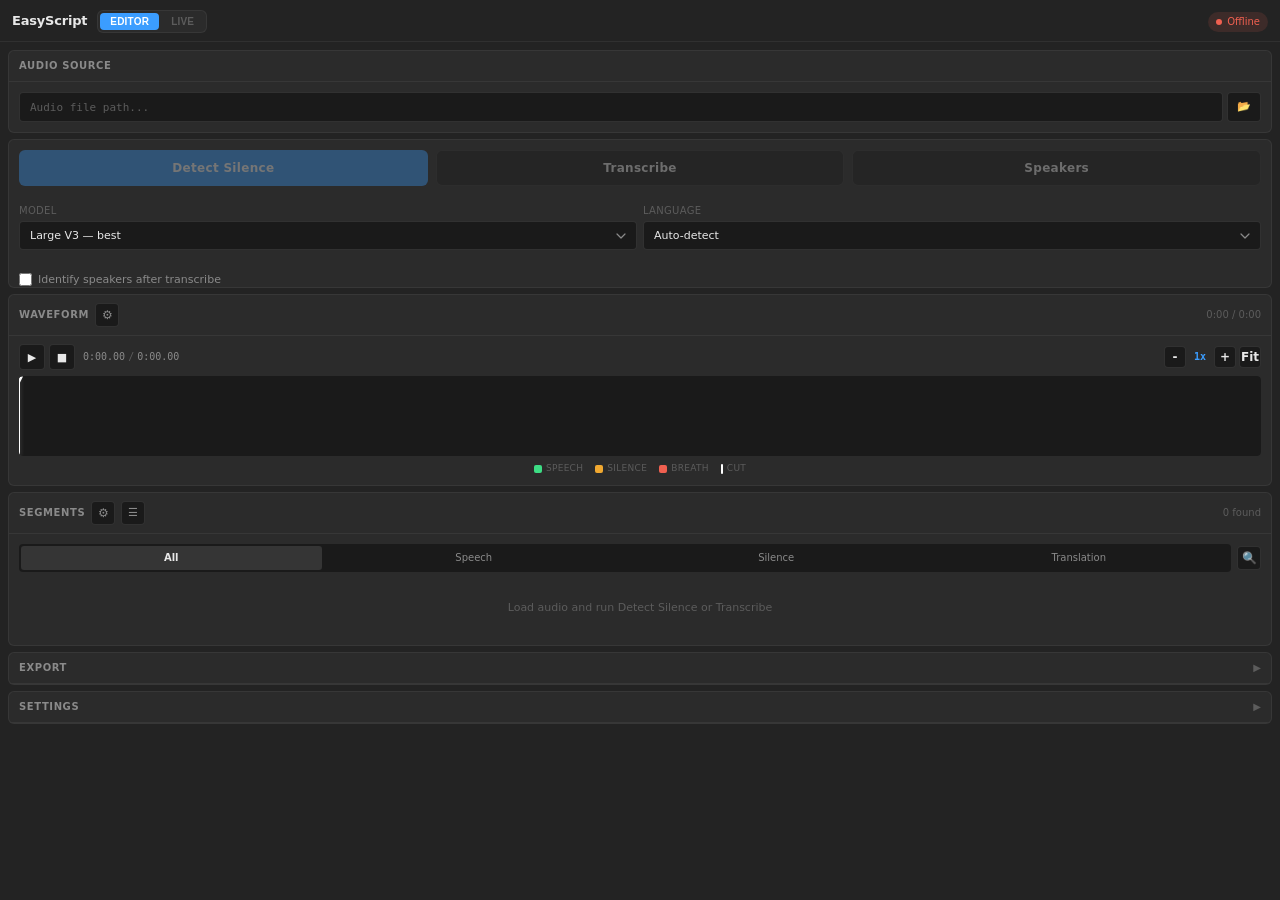
==== commit 195408da: "Add Hy-MT2 translation, song mode, and Windows compatibility fixes Features: - Hy-MT2 offline transl" ====
--- a/plugin/index.html
+++ b/plugin/index.html
@@ -82,6 +82,44 @@
               <option value="en">English</option>
               <option value="zh">Chinese</option>
               <option value="ja">Japanese</option>
+              <option value="ko">Korean</option>
+              <option value="fr">French</option>
+              <option value="de">German</option>
+              <option value="es">Spanish</option>
+              <option value="pt">Portuguese</option>
+              <option value="it">Italian</option>
+              <option value="ru">Russian</option>
+              <option value="th">Thai</option>
+              <option value="id">Indonesian</option>
+              <option value="ms">Malay</option>
+              <option value="tl">Filipino</option>
+              <option value="hi">Hindi</option>
+              <option value="bn">Bengali</option>
+              <option value="ar">Arabic</option>
+              <option value="he">Hebrew</option>
+              <option value="fa">Persian</option>
+              <option value="tr">Turkish</option>
+              <option value="nl">Dutch</option>
+              <option value="pl">Polish</option>
+              <option value="uk">Ukrainian</option>
+              <option value="cs">Czech</option>
+              <option value="sv">Swedish</option>
+              <option value="da">Danish</option>
+              <option value="fi">Finnish</option>
+              <option value="no">Norwegian</option>
+              <option value="el">Greek</option>
+              <option value="hu">Hungarian</option>
+              <option value="ro">Romanian</option>
+              <option value="bg">Bulgarian</option>
+              <option value="hr">Croatian</option>
+              <option value="sk">Slovak</option>
+              <option value="ca">Catalan</option>
+              <option value="ta">Tamil</option>
+              <option value="te">Telugu</option>
+              <option value="ur">Urdu</option>
+              <option value="km">Khmer</option>
+              <option value="lo">Lao</option>
+              <option value="my">Burmese</option>
             </select>
           </div>
         </div>
@@ -310,14 +348,40 @@
           <label class="control-label">Translation</label>
           <select class="input-select" id="translationProvider" style="flex:1">
             <option value="ollama">Ollama (Local)</option>
+            <option value="hymt2">Hy-MT2 (Local)</option>
             <option value="claude">Claude API (Cloud)</option>
           </select>
         </div>
-        <div class="control-row mt-6" id="ollamaUrlRow">
-          <label class="control-label">Ollama URL</label>
-          <input type="text" class="input-text" id="ollamaUrlInput" placeholder="http://localhost:11434" value="http://localhost:11434" style="flex:1" />
-        </div>
-        <div class="control-row mt-6" id="claudeKeyRow">
+        <!-- Ollama settings -->
+        <div id="ollamaSettings">
+          <div class="control-row mt-6" id="ollamaUrlRow">
+            <label class="control-label">Ollama URL</label>
+            <input type="text" class="input-text" id="ollamaUrlInput" placeholder="http://localhost:11434" value="http://localhost:11434" style="flex:1" />
+          </div>
+          <div class="control-row mt-6" id="ollamaModelRow">
+            <label class="control-label">Model</label>
+            <select class="input-select" id="ollamaModelSelect" style="flex:1">
+              <option value="">Loading models...</option>
+            </select>
+            <button class="btn btn-xs" id="refreshOllamaModelsBtn" title="Refresh" style="margin-left:4px">↻</button>
+          </div>
+        </div>
+        <!-- Hy-MT2 settings -->
+        <div id="hymt2Settings" class="hidden">
+          <div class="control-row mt-6">
+            <label class="control-label">Model size</label>
+            <select class="input-select" id="hymt2ModelSize" style="flex:1">
+              <option value="1.8B">1.8B — fast (~3GB VRAM)</option>
+              <option value="7B">7B — more accurate (~14GB VRAM)</option>
+            </select>
+          </div>
+          <div class="control-row mt-6" id="hymt2StatusRow">
+            <span class="settings-hint" id="hymt2StatusText">Not downloaded</span>
+            <button class="btn btn-xs btn-primary" id="hymt2DownloadBtn" style="margin-left:auto">Download</button>
+          </div>
+        </div>
+        <!-- Claude settings -->
+        <div class="control-row mt-6 hidden" id="claudeKeyRow">
           <label class="control-label">API Key</label>
           <input type="password" class="input-text" id="claudeApiKeyInput" placeholder="sk-ant-..." style="flex:1" />
         </div>
@@ -381,6 +445,44 @@
                   <option value="en">English</option>
                   <option value="zh">Chinese</option>
                   <option value="ja">Japanese</option>
+                  <option value="ko">Korean</option>
+                  <option value="fr">French</option>
+                  <option value="de">German</option>
+                  <option value="es">Spanish</option>
+                  <option value="pt">Portuguese</option>
+                  <option value="it">Italian</option>
+                  <option value="ru">Russian</option>
+                  <option value="th">Thai</option>
+                  <option value="id">Indonesian</option>
+                  <option value="ms">Malay</option>
+                  <option value="tl">Filipino</option>
+                  <option value="hi">Hindi</option>
+                  <option value="bn">Bengali</option>
+                  <option value="ar">Arabic</option>
+                  <option value="he">Hebrew</option>
+                  <option value="fa">Persian</option>
+                  <option value="tr">Turkish</option>
+                  <option value="nl">Dutch</option>
+                  <option value="pl">Polish</option>
+                  <option value="uk">Ukrainian</option>
+                  <option value="cs">Czech</option>
+                  <option value="sv">Swedish</option>
+                  <option value="da">Danish</option>
+                  <option value="fi">Finnish</option>
+                  <option value="no">Norwegian</option>
+                  <option value="el">Greek</option>
+                  <option value="hu">Hungarian</option>
+                  <option value="ro">Romanian</option>
+                  <option value="bg">Bulgarian</option>
+                  <option value="hr">Croatian</option>
+                  <option value="sk">Slovak</option>
+                  <option value="ca">Catalan</option>
+                  <option value="ta">Tamil</option>
+                  <option value="te">Telugu</option>
+                  <option value="ur">Urdu</option>
+                  <option value="km">Khmer</option>
+                  <option value="lo">Lao</option>
+                  <option value="my">Burmese</option>
                 </select>
               </div>
             </div>
@@ -495,14 +597,38 @@
           <label class="control-label">Translation</label>
           <select class="input-select" id="liveTransProvider" style="flex:1">
             <option value="ollama">Ollama (Local)</option>
+            <option value="hymt2">Hy-MT2 (Local)</option>
             <option value="claude">Claude API (Cloud)</option>
           </select>
         </div>
-        <div class="control-row mt-6" id="liveOllamaUrlRow">
-          <label class="control-label">Ollama URL</label>
-          <input type="text" class="input-text" id="liveOllamaUrlInput" placeholder="http://localhost:11434" value="http://localhost:11434" style="flex:1" />
-        </div>
-        <div class="control-row mt-6" id="liveClaudeKeyRow">
+        <!-- Live Ollama settings -->
+        <div id="liveOllamaSettings">
+          <div class="control-row mt-6" id="liveOllamaUrlRow">
+            <label class="control-label">Ollama URL</label>
+            <input type="text" class="input-text" id="liveOllamaUrlInput" placeholder="http://localhost:11434" value="http://localhost:11434" style="flex:1" />
+          </div>
+          <div class="control-row mt-6" id="liveOllamaModelRow">
+            <label class="control-label">Model</label>
+            <select class="input-select" id="liveOllamaModelSelect" style="flex:1">
+              <option value="">Loading models...</option>
+            </select>
+          </div>
+        </div>
+        <!-- Live Hy-MT2 settings -->
+        <div id="liveHymt2Settings" class="hidden">
+          <div class="control-row mt-6">
+            <label class="control-label">Model size</label>
+            <select class="input-select" id="liveHymt2ModelSize" style="flex:1">
+              <option value="1.8B">1.8B — fast (~3GB VRAM)</option>
+              <option value="7B">7B — more accurate (~14GB VRAM)</option>
+            </select>
+          </div>
+          <div class="control-row mt-6">
+            <span class="settings-hint" id="liveHymt2StatusText">Not downloaded</span>
+          </div>
+        </div>
+        <!-- Live Claude settings -->
+        <div class="control-row mt-6 hidden" id="liveClaudeKeyRow">
           <label class="control-label">API Key</label>
           <input type="password" class="input-text" id="liveClaudeApiKeyInput" placeholder="sk-ant-..." style="flex:1" />
         </div>
@@ -537,6 +663,31 @@
     </div>
   </div>
 
+  <!-- Transcribe Mode Dialog -->
+  <div class="modal-overlay hidden" id="transcribeModeDialog">
+    <div class="modal-content">
+      <div class="modal-title">Transcription Mode</div>
+      <label class="modal-option">
+        <input type="radio" name="transcribeMode" value="audio" id="modeAudio" checked />
+        <div class="modal-option-body">
+          <strong>Audio / Speech</strong>
+          <span class="modal-option-desc">Interviews, podcasts, voice recordings</span>
+        </div>
+      </label>
+      <label class="modal-option">
+        <input type="radio" name="transcribeMode" value="song" id="modeSong" />
+        <div class="modal-option-body">
+          <strong>Music / Song</strong>
+          <span class="modal-option-desc">Isolates vocals from music with Demucs, then transcribes the clean vocal track (+30-90s).</span>
+        </div>
+      </label>
+      <div class="btn-row mt-8">
+        <button class="btn" id="transcribeModeCancel">Cancel</button>
+        <button class="btn btn-primary" id="transcribeModeConfirm">Start Transcription</button>
+      </div>
+    </div>
+  </div>
+
   <!-- Translate Dialog (modal overlay) -->
   <div class="modal-overlay hidden" id="translateDialog">
     <div class="modal-content">
--- a/plugin/styles.css
+++ b/plugin/styles.css
@@ -1679,15 +1679,42 @@
   cursor: pointer;
 }
 
-.modal-option input[type="checkbox"] {
+.modal-option input[type="checkbox"],
+.modal-option input[type="radio"] {
   width: 14px;
   height: 14px;
   accent-color: var(--accent);
   cursor: pointer;
-}
-
-.modal-option input[type="checkbox"]:disabled {
+  flex-shrink: 0;
+}
+
+.modal-option input[type="checkbox"]:disabled,
+.modal-option input[type="radio"]:disabled {
   opacity: 0.35;
+}
+
+.modal-option-body {
+  display: flex;
+  flex-direction: column;
+  gap: 2px;
+}
+
+.modal-option-body strong {
+  font-size: 11px;
+  color: var(--text-primary);
+}
+
+.modal-option-desc {
+  font-size: 10px;
+  color: var(--text-muted);
+  line-height: 1.3;
+}
+
+.modal-hint code {
+  background: var(--bg-tertiary);
+  padding: 1px 4px;
+  border-radius: 3px;
+  font-size: 9px;
 }
 
 .modal-sub-options {
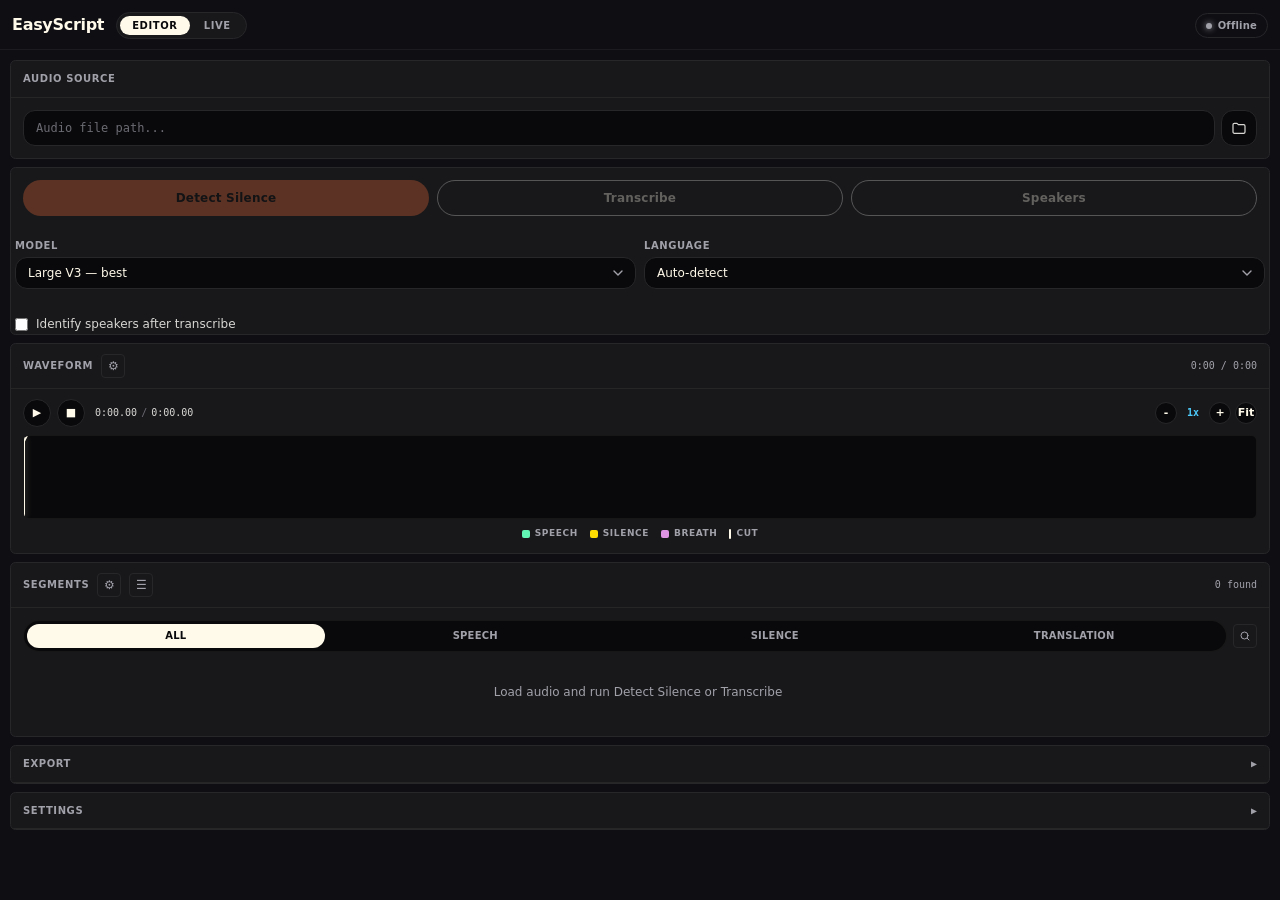
==== commit d814b4d6: "Redesign UI (Vapi midnight theme) and add song-mode tuning sliders - plugin/ rewritten with Vapi des" ====
--- a/plugin/index.html
+++ b/plugin/index.html
@@ -39,7 +39,7 @@
           <input type="text" class="input-text" id="audioPathInput" placeholder="Audio file path..." readonly />
           <label class="btn btn-icon" id="browseBtn" title="Browse audio file">
             <input type="file" id="filePicker" accept="audio/*,video/*" style="display:none" />
-            📂
+            <svg width="16" height="16" viewBox="0 0 24 24" fill="none" stroke="currentColor" stroke-width="1.8" stroke-linecap="round" stroke-linejoin="round" aria-hidden="true"><path d="M3 7a2 2 0 0 1 2-2h4l2 2h8a2 2 0 0 1 2 2v9a2 2 0 0 1-2 2H5a2 2 0 0 1-2-2V7z"/></svg>
           </label>
         </div>
         <!-- Audio info after loading -->
@@ -260,7 +260,7 @@
             <button class="filter-tab" data-filter="translation">Translation</button>
           </div>
           <div class="filter-actions">
-            <button class="btn-icon-sm" id="searchToggleBtn" title="Search & Replace">🔍</button>
+            <button class="btn-icon-sm" id="searchToggleBtn" title="Search & Replace"><svg width="12" height="12" viewBox="0 0 24 24" fill="none" stroke="currentColor" stroke-width="2" stroke-linecap="round" stroke-linejoin="round" aria-hidden="true"><circle cx="11" cy="11" r="7"/><path d="m20 20-3.5-3.5"/></svg></button>
           </div>
         </div>
 
@@ -326,7 +326,7 @@
         <div class="export-folder-row">
           <span class="export-folder-label">Save to:</span>
           <span class="export-folder-path" id="exportFolderPath" title="Click to change">~/Downloads</span>
-          <button class="btn btn-xs" id="chooseFolderBtn" title="Choose folder">📁</button>
+          <button class="btn btn-xs" id="chooseFolderBtn" title="Choose folder"><svg width="12" height="12" viewBox="0 0 24 24" fill="none" stroke="currentColor" stroke-width="1.8" stroke-linecap="round" stroke-linejoin="round" aria-hidden="true"><path d="M3 7a2 2 0 0 1 2-2h4l2 2h8a2 2 0 0 1 2 2v9a2 2 0 0 1-2 2H5a2 2 0 0 1-2-2V7z"/></svg></button>
         </div>
         <div class="export-info" id="exportInfo"></div>
       </div>
@@ -530,7 +530,7 @@
             <button class="filter-tab" data-live-filter="translation">Translation</button>
           </div>
           <div class="filter-actions">
-            <button class="btn-icon-sm" id="liveSearchToggleBtn" title="Search & Replace">🔍</button>
+            <button class="btn-icon-sm" id="liveSearchToggleBtn" title="Search & Replace"><svg width="12" height="12" viewBox="0 0 24 24" fill="none" stroke="currentColor" stroke-width="2" stroke-linecap="round" stroke-linejoin="round" aria-hidden="true"><circle cx="11" cy="11" r="7"/><path d="m20 20-3.5-3.5"/></svg></button>
           </div>
         </div>
         <!-- Translation language tabs (visible when Translation tab active) -->
@@ -681,6 +681,24 @@
           <span class="modal-option-desc">Isolates vocals from music with Demucs, then transcribes the clean vocal track (+30-90s).</span>
         </div>
       </label>
+      <div class="song-params hidden" id="songParamsPanel">
+        <div class="seg-setting-label">Tune lyric recognition</div>
+        <div class="control-row">
+          <label class="control-label" title="Lower = catch quiet/falsetto vocals · Higher = strict, ignore noise">Vocal sensitivity</label>
+          <input type="range" class="control-slider" id="songVadThresh" min="10" max="90" value="40" step="5" />
+          <span class="control-value" id="songVadThreshVal">0.40</span>
+        </div>
+        <div class="control-row">
+          <label class="control-label" title="Minimum silence between phrases (shorter = more line splits)">Phrase gap</label>
+          <input type="range" class="control-slider" id="songMinSilence" min="200" max="2000" value="700" step="50" />
+          <span class="control-value" id="songMinSilenceVal">700ms</span>
+        </div>
+        <div class="control-row">
+          <label class="control-label" title="Beam search width — higher = more coherent lyrics but 3-5x slower">Decode quality</label>
+          <input type="range" class="control-slider" id="songBeamSize" min="1" max="5" value="1" step="1" />
+          <span class="control-value" id="songBeamSizeVal">1</span>
+        </div>
+      </div>
       <div class="btn-row mt-8">
         <button class="btn" id="transcribeModeCancel">Cancel</button>
         <button class="btn btn-primary" id="transcribeModeConfirm">Start Transcription</button>
--- a/plugin/styles.css
+++ b/plugin/styles.css
@@ -1,25 +1,106 @@
+/* ============================================================
+   EasyScript — Vapi midnight console theme
+   Adapted from DESIGN.md (Vapi style guide) for narrow panel.
+   ============================================================ */
+
 :root {
-  --bg-panel: #232323;
-  --bg-section: #2b2b2b;
-  --bg-input: #1a1a1a;
-  --bg-hover: #353535;
-  --bg-active: #404040;
-  --text-primary: #e8e8e8;
-  --text-secondary: #8a8a8a;
-  --text-muted: #5c5c5c;
-  --accent: #3b9dff;
-  --accent-dim: rgba(59, 157, 255, 0.12);
-  --accent-hover: #2b8df0;
-  --green: #3ddc84;
-  --green-dim: rgba(61, 220, 132, 0.12);
-  --amber: #f0a830;
-  --amber-dim: rgba(240, 168, 48, 0.12);
-  --red: #f06050;
-  --red-dim: rgba(240, 96, 80, 0.12);
-  --border: rgba(255, 255, 255, 0.06);
-  --border-strong: rgba(255, 255, 255, 0.1);
-  --radius: 4px;
-  --radius-lg: 6px;
+  /* ─── Vapi color tokens ───────────────────────────────────── */
+  --color-deep-midnight:   #0e0e13;
+  --color-charcoal-slate:  #27272a;
+  --color-silver-moonlight:#d8d7d4;
+  --color-whisper-white:   #fffaea;
+  --color-faded-steel:     #a1a1aa;
+  --color-interface-gray:  #d9e6ef;
+  --color-soft-black:      #09090b;
+  --color-sunken-black:    #18181b;
+  --color-vapi-orange:     #e96b34;
+  --color-vapi-mint:       #62f6b5;
+  --color-code-blue:       #4dcafa;
+  --color-neon-pink:       #de94e2;
+  --color-vivid-yellow:    #ffdd03;
+  --color-electric-violet: #9977ff;
+
+  /* ─── Semantic aliases (panel-scaled) ─────────────────────── */
+  --bg-panel:        var(--color-deep-midnight);  /* page background */
+  --bg-section:      var(--color-sunken-black);   /* card surface */
+  --bg-section-2:    var(--color-charcoal-slate); /* alt panel */
+  --bg-input:        var(--color-soft-black);     /* input / inset */
+  --bg-hover:        rgba(255, 250, 234, 0.06);
+  --bg-active:       rgba(255, 250, 234, 0.10);
+
+  --text-primary:    var(--color-whisper-white);
+  --text-secondary:  var(--color-silver-moonlight);
+  --text-muted:      var(--color-faded-steel);
+  --text-dim:        #6b6b73;
+
+  --accent:          var(--color-code-blue);      /* informational accent (focus, progress) */
+  --accent-dim:      rgba(77, 202, 250, 0.14);
+  --accent-strong:   #62d8ff;
+
+  --cta:             var(--color-vapi-orange);    /* primary CTA */
+  --cta-hover:       #f17a45;
+  --cta-text:        var(--color-soft-black);
+
+  --success:         var(--color-vapi-mint);      /* secondary CTA / online */
+  --success-dim:     rgba(98, 246, 181, 0.14);
+  --success-text:    var(--color-soft-black);
+
+  --warn:            var(--color-vivid-yellow);
+  --warn-dim:        rgba(255, 221, 3, 0.14);
+
+  --danger:          #ff6b6b;
+  --danger-dim:      rgba(255, 107, 107, 0.14);
+
+  --border:          rgba(255, 250, 234, 0.06);
+  --border-strong:   var(--color-charcoal-slate);
+  --border-focus:    var(--accent);
+
+  /* ─── Typography (scaled-down for ~360px panel) ───────────── */
+  --font-sans:       "Inter", "seasonSans", -apple-system, BlinkMacSystemFont,
+                     "Segoe UI", Roboto, system-ui, sans-serif;
+  --font-mono:       "Geist Mono", "Fira Code", "JetBrains Mono",
+                     ui-monospace, "SF Mono", Menlo, Consolas, monospace;
+
+  --text-caption:    10px;
+  --text-body:       12px;
+  --text-subheading: 13px;
+  --text-heading-sm: 14px;
+  --text-heading:    16px;
+  --text-heading-lg: 18px;
+
+  --leading-tight:   1.20;
+  --leading-snug:    1.40;
+  --leading-body:    1.55;
+  --leading-loose:   1.70;
+
+  --tracking-tight:  -0.3px;
+  --tracking-normal: 0;
+  --tracking-label:  0.6px;  /* uppercase labels */
+
+  --weight-regular:  400;
+  --weight-medium:   500;
+  --weight-w510:     510;
+  --weight-w570:     570;
+  --weight-w650:     650;
+
+  /* ─── Radii (per Vapi: cards 5.6px, inputs 12px, buttons full) ─ */
+  --radius-card:     5.6px;
+  --radius-input:    12px;
+  --radius-pill:     9999px;
+  --radius-sm:       4px;
+  --radius-general:  10px;
+
+  /* ─── Spacing (Vapi base 4px) ─────────────────────────────── */
+  --space-4:  4px;
+  --space-6:  6px;
+  --space-8:  8px;
+  --space-10: 10px;
+  --space-12: 12px;
+  --space-16: 16px;
+  --space-20: 20px;
+  --space-24: 24px;
+  --card-padding: 12px;
+  --element-gap:  8px;
 }
 
 * {
@@ -28,113 +109,131 @@
   padding: 0;
 }
 
+html, body {
+  background: var(--bg-panel);
+}
+
 body {
-  font-family: "Adobe Clean", -apple-system, system-ui, sans-serif;
-  font-size: 11px;
-  line-height: 1.4;
+  font-family: var(--font-sans);
+  font-size: var(--text-body);
+  font-weight: var(--weight-regular);
+  line-height: var(--leading-body);
   color: var(--text-primary);
   background: var(--bg-panel);
   overflow-y: auto;
-}
-
-/* ── Header ── */
-
+  -webkit-font-smoothing: antialiased;
+  text-rendering: optimizeLegibility;
+}
+
+/* Subtle global scrollbar */
+*::-webkit-scrollbar { width: 6px; height: 6px; }
+*::-webkit-scrollbar-track { background: transparent; }
+*::-webkit-scrollbar-thumb {
+  background: rgba(255, 250, 234, 0.08);
+  border-radius: var(--radius-pill);
+}
+*::-webkit-scrollbar-thumb:hover { background: rgba(255, 250, 234, 0.18); }
+
+/* ============================================================
+   Header
+   ============================================================ */
 .panel-header {
   display: flex;
   align-items: center;
   justify-content: space-between;
-  padding: 10px 12px 8px;
+  padding: var(--space-12) var(--space-12) var(--space-10);
   border-bottom: 1px solid var(--border);
+  background: var(--bg-panel);
 }
 
 .panel-header-left {
   display: flex;
   align-items: center;
-  gap: 10px;
+  gap: var(--space-12);
 }
 
 .panel-title {
-  font-size: 13px;
-  font-weight: 700;
-  letter-spacing: -0.2px;
-  color: var(--text-primary);
-}
-
-/* ── Main Tabs (Editor / Live) ── */
+  font-size: var(--text-heading);
+  font-weight: var(--weight-w570);
+  letter-spacing: var(--tracking-tight);
+  color: var(--text-primary);
+}
+
+/* Editor / Live tab pill switch */
 .main-tabs {
-  display: flex;
+  display: inline-flex;
   gap: 2px;
+  padding: 3px;
   background: var(--bg-section);
-  border-radius: 6px;
-  padding: 2px;
-  border: 1px solid var(--border);
+  border: 1px solid var(--border-strong);
+  border-radius: var(--radius-pill);
 }
 .main-tab {
-  padding: 3px 10px;
-  border-radius: 4px;
-  font-size: 10px;
-  font-weight: 600;
-  color: var(--text-muted);
-  background: none;
+  padding: 4px 12px;
+  border-radius: var(--radius-pill);
   border: none;
-  cursor: pointer;
-  transition: all 0.15s;
+  background: transparent;
+  color: var(--text-muted);
+  font-family: inherit;
+  font-size: var(--text-caption);
+  font-weight: var(--weight-w650);
+  letter-spacing: var(--tracking-label);
+  text-transform: uppercase;
+  cursor: pointer;
+  transition: color 0.15s ease, background 0.15s ease;
+}
+.main-tab:hover { color: var(--text-primary); }
+.main-tab.active {
+  background: var(--color-whisper-white);
+  color: var(--color-soft-black);
+}
+
+.tab-content.hidden { display: none !important; }
+
+/* Status badge */
+.status-badge {
+  display: inline-flex;
+  align-items: center;
+  gap: 6px;
+  padding: 4px 10px;
+  border-radius: var(--radius-pill);
+  font-size: var(--text-caption);
+  font-weight: var(--weight-w570);
   letter-spacing: 0.2px;
-  text-transform: uppercase;
-}
-.main-tab:hover {
-  color: var(--text-primary);
-}
-.main-tab.active {
-  background: var(--accent);
-  color: #fff;
-}
-
-/* Tab content visibility */
-.tab-content.hidden {
-  display: none !important;
-}
-
-.status-badge {
-  display: flex;
-  align-items: center;
-  gap: 5px;
-  padding: 3px 8px;
-  border-radius: 10px;
-  font-size: 10px;
-  font-weight: 500;
-}
-
+  border: 1px solid transparent;
+}
 .status-badge.offline {
-  background: var(--red-dim);
-  color: var(--red);
-}
-
+  background: transparent;
+  color: var(--text-muted);
+  border-color: var(--border-strong);
+}
 .status-badge.online {
-  background: var(--green-dim);
-  color: var(--green);
-}
-
+  background: var(--success-dim);
+  color: var(--success);
+  border-color: transparent;
+}
 .status-dot {
   width: 6px;
   height: 6px;
   border-radius: 50%;
   background: currentColor;
-}
-
-/* ── Sections ── */
-
+  box-shadow: 0 0 6px currentColor;
+}
+
+/* ============================================================
+   Sections (cards)
+   ============================================================ */
 .panel-body {
-  padding: 8px;
+  padding: var(--space-10);
   display: flex;
   flex-direction: column;
-  gap: 6px;
+  gap: var(--space-8);
 }
 
 .section {
   background: var(--bg-section);
-  border: 1px solid var(--border);
-  border-radius: var(--radius-lg);
+  border: 1px solid var(--border-strong);
+  border-radius: var(--radius-card);
   overflow: hidden;
 }
 
@@ -142,325 +241,439 @@
   display: flex;
   align-items: center;
   justify-content: space-between;
-  padding: 8px 10px;
+  padding: var(--space-10) var(--space-12);
   border-bottom: 1px solid var(--border);
 }
 
+.section-header-left,
+.section-header-right {
+  display: flex;
+  align-items: center;
+  gap: var(--space-8);
+}
+
 .section-label {
-  font-size: 10px;
-  font-weight: 600;
+  font-family: var(--font-sans);
+  font-size: var(--text-caption);
+  font-weight: var(--weight-w650);
   text-transform: uppercase;
-  letter-spacing: 0.6px;
-  color: var(--text-secondary);
+  letter-spacing: var(--tracking-label);
+  color: var(--text-muted);
+}
+
+.section-count {
+  font-family: var(--font-mono);
+  font-size: var(--text-caption);
+  color: var(--text-muted);
+  font-variant-numeric: tabular-nums;
 }
 
 .section-body {
-  padding: 10px;
-}
-
-.section-count {
-  font-size: 10px;
-  color: var(--text-muted);
-  font-weight: 500;
-}
-
-/* ── Select / Dropdown ── */
-
+  padding: var(--card-padding);
+}
+
+.section-header.clickable {
+  cursor: pointer;
+  user-select: none;
+  transition: background 0.12s;
+}
+.section-header.clickable:hover { background: var(--bg-hover); }
+
+/* ============================================================
+   Inputs
+   ============================================================ */
 .input-select {
   width: 100%;
-  padding: 7px 10px;
+  padding: 8px 32px 8px 12px;
   background: var(--bg-input);
   color: var(--text-primary);
   border: 1px solid var(--border-strong);
-  border-radius: var(--radius);
-  font-size: 11px;
-  font-family: inherit;
+  border-radius: var(--radius-input);
+  font-family: var(--font-sans);
+  font-size: var(--text-body);
   appearance: none;
   -webkit-appearance: none;
-  background-image: url("data:image/svg+xml,%3Csvg width='10' height='6' viewBox='0 0 10 6' fill='none' xmlns='http://www.w3.org/2000/svg'%3E%3Cpath d='M1 1L5 5L9 1' stroke='%238a8a8a' stroke-width='1.2' stroke-linecap='round' stroke-linejoin='round'/%3E%3C/svg%3E");
+  background-image: url("data:image/svg+xml,%3Csvg width='10' height='6' viewBox='0 0 10 6' fill='none' xmlns='http://www.w3.org/2000/svg'%3E%3Cpath d='M1 1L5 5L9 1' stroke='%23a1a1aa' stroke-width='1.4' stroke-linecap='round' stroke-linejoin='round'/%3E%3C/svg%3E");
   background-repeat: no-repeat;
-  background-position: right 10px center;
-  cursor: pointer;
-  transition: border-color 0.15s;
-}
-
-.input-select:hover {
-  border-color: rgba(255, 255, 255, 0.18);
-}
-
+  background-position: right 12px center;
+  cursor: pointer;
+  transition: border-color 0.15s ease, background-color 0.15s ease;
+}
+.input-select:hover { border-color: var(--text-muted); }
 .input-select:focus {
   outline: none;
-  border-color: var(--accent);
-}
-
-/* ── Select Row ── */
+  border-color: var(--border-focus);
+  box-shadow: 0 0 0 2px var(--accent-dim);
+}
+
+.input-text {
+  width: 100%;
+  padding: 8px 12px;
+  background: var(--bg-input);
+  color: var(--text-primary);
+  border: 1px solid var(--border-strong);
+  border-radius: var(--radius-input);
+  font-family: var(--font-mono);
+  font-size: var(--text-body);
+  outline: none;
+  transition: border-color 0.15s ease, box-shadow 0.15s ease;
+}
+.input-text:focus {
+  border-color: var(--border-focus);
+  box-shadow: 0 0 0 2px var(--accent-dim);
+}
+.input-text::placeholder { color: var(--text-dim); }
+
+.file-input-row {
+  display: flex;
+  gap: var(--space-6);
+}
+.file-input-row .input-text { flex: 1; }
 
 .select-row {
   display: flex;
-  gap: 6px;
-}
-
-.select-col {
-  flex: 1;
-}
+  gap: var(--space-8);
+  margin-top: var(--space-6);
+}
+.select-col { flex: 1; }
 
 .input-label {
   display: block;
   font-size: 10px;
-  font-weight: 500;
-  color: var(--text-muted);
-  margin-bottom: 3px;
+  font-weight: var(--weight-w650);
+  color: var(--text-muted);
+  margin-bottom: 4px;
   text-transform: uppercase;
-  letter-spacing: 0.3px;
-}
-
-.model-info {
-  font-size: 10px;
-  color: var(--text-muted);
-  padding: 4px 0 0;
-  min-height: 16px;
-}
-
-.model-info .model-tag {
-  display: inline-block;
-  padding: 1px 5px;
-  border-radius: 3px;
-  font-size: 9px;
-  font-weight: 600;
-  margin-right: 4px;
-}
-
-.model-info .tag-loaded {
-  background: var(--green-dim);
-  color: var(--green);
-}
-
-.model-info .tag-download {
-  background: var(--amber-dim);
-  color: var(--amber);
+  letter-spacing: var(--tracking-label);
 }
 
 .checkbox-row {
   display: flex;
   align-items: center;
-  gap: 6px;
-  margin-top: 6px;
-  cursor: pointer;
-  font-size: 11px;
+  gap: var(--space-8);
+  margin-top: var(--space-8);
+  cursor: pointer;
+  font-size: var(--text-body);
   color: var(--text-secondary);
 }
 .checkbox-row input[type="checkbox"] {
   margin: 0;
-  accent-color: var(--accent);
+  accent-color: var(--cta);
+  cursor: pointer;
 }
 .checkbox-label { user-select: none; }
 
-/* ── Text Input ── */
-
-.input-text {
-  width: 100%;
-  padding: 7px 10px;
-  background: var(--bg-input);
-  color: var(--text-primary);
-  border: 1px solid var(--border-strong);
-  border-radius: var(--radius);
-  font-size: 11px;
-  font-family: "SF Mono", "Menlo", "Consolas", monospace;
-  outline: none;
-  transition: border-color 0.15s;
-}
-
-.input-text:focus {
-  border-color: var(--accent);
-}
-
-.input-text::placeholder {
-  color: var(--text-muted);
-}
-
-.file-input-row {
-  display: flex;
-  gap: 4px;
-}
-
-.file-input-row .input-text {
-  flex: 1;
-}
-
-.btn-icon {
-  display: inline-flex;
-  align-items: center;
-  justify-content: center;
-  width: 34px;
-  min-width: 34px;
-  height: 34px;
-  padding: 0;
-  border: 1px solid var(--border-strong);
-  border-radius: var(--radius);
-  background: var(--bg-input);
-  color: var(--text-secondary);
-  font-size: 14px;
-  cursor: pointer;
-  flex-shrink: 0;
-}
-
-.btn-icon:hover {
-  background: var(--bg-hover);
-  color: var(--text-primary);
-}
-
-/* ── Buttons ── */
-
+/* ============================================================
+   Buttons — pill shape per Vapi guide
+   ============================================================ */
 .btn {
   display: inline-flex;
   align-items: center;
   justify-content: center;
   gap: 6px;
   height: 30px;
-  padding: 0 14px;
-  border: 1px solid var(--border-strong);
-  border-radius: var(--radius);
-  background: var(--bg-input);
-  color: var(--text-primary);
-  font-size: 11px;
-  font-weight: 500;
+  padding: 0 16px;
+  border: 1px solid var(--color-silver-moonlight);
+  border-radius: var(--radius-pill);
+  background: transparent;
+  color: var(--text-primary);
   font-family: inherit;
-  cursor: pointer;
-  transition: background 0.12s, border-color 0.12s;
+  font-size: var(--text-body);
+  font-weight: var(--weight-w510);
+  cursor: pointer;
+  transition: background 0.15s ease, border-color 0.15s ease, color 0.15s ease, transform 0.05s ease;
   white-space: nowrap;
 }
-
 .btn:hover {
   background: var(--bg-hover);
-  border-color: rgba(255, 255, 255, 0.15);
-}
-
-.btn:active {
-  background: var(--bg-active);
-}
-
+  border-color: var(--color-whisper-white);
+}
+.btn:active { transform: translateY(0.5px); }
+
+.btn:disabled,
+.btn.disabled {
+  opacity: 0.32;
+  cursor: not-allowed;
+  pointer-events: none;
+}
+
+/* Primary CTA — Vapi Orange */
 .btn-primary {
-  background: var(--accent);
+  background: var(--cta);
   border-color: transparent;
-  color: #fff;
-  font-weight: 600;
-}
-
+  color: var(--cta-text);
+  font-weight: var(--weight-w650);
+}
 .btn-primary:hover {
-  background: var(--accent-hover);
-}
-
+  background: var(--cta-hover);
+  border-color: transparent;
+}
 .btn-primary:disabled {
-  opacity: 0.35;
-  cursor: default;
-  pointer-events: none;
-}
-
-.btn-block {
-  width: 100%;
-}
-
-/* Action buttons (Auto Cut / Transcribe) */
-
+  background: var(--cta);
+  color: var(--cta-text);
+}
+
+/* Success / secondary CTA — Vapi Mint */
+.btn-success {
+  background: var(--success);
+  border-color: transparent;
+  color: var(--success-text);
+  font-weight: var(--weight-w650);
+}
+.btn-success:hover { background: #7afcc1; }
+
+.btn-block { width: 100%; }
+
+/* Action buttons row (Detect Silence / Transcribe / Speakers) */
 .action-buttons {
   display: flex;
-  gap: 8px;
-}
-
+  gap: var(--space-8);
+}
 .btn-action {
   flex: 1;
   height: auto;
-  padding: 10px 16px;
-  border-radius: var(--radius-lg);
-  font-size: 12px;
-  font-weight: 600;
-  letter-spacing: 0.3px;
-  cursor: pointer;
-  transition: all 0.15s ease;
-}
-
+  padding: 10px 14px;
+  border-radius: var(--radius-pill);
+  font-size: var(--text-body);
+  font-weight: var(--weight-w650);
+  letter-spacing: 0.2px;
+  border: 1px solid var(--color-silver-moonlight);
+  background: transparent;
+  color: var(--text-primary);
+  cursor: pointer;
+  transition: background 0.15s ease, border-color 0.15s ease, color 0.15s ease;
+  font-family: inherit;
+}
+.btn-action:hover {
+  background: var(--bg-hover);
+  border-color: var(--color-whisper-white);
+}
+.btn-action.btn-primary {
+  background: var(--cta);
+  border-color: transparent;
+  color: var(--cta-text);
+}
+.btn-action.btn-primary:hover { background: var(--cta-hover); }
 .btn-action:disabled {
-  opacity: 0.35;
-  cursor: default;
+  opacity: 0.32;
   pointer-events: none;
-}
-
-/* Inline settings under action buttons */
-.settings-inline {
-  margin-top: 8px;
-  padding: 0 10px;
 }
 
 .btn-action.processing {
   position: relative;
   pointer-events: none;
 }
-
 .btn-action.processing::after {
   content: "";
   position: absolute;
   bottom: 4px;
-  left: 15%;
-  width: 70%;
+  left: 14%;
+  width: 72%;
   height: 2px;
-  background: rgba(255,255,255,0.3);
+  background: rgba(255, 250, 234, 0.4);
   border-radius: 1px;
   animation: btn-loading 1.2s ease-in-out infinite;
 }
-
 @keyframes btn-loading {
   0%, 100% { transform: scaleX(0.3); opacity: 0.4; }
-  50% { transform: scaleX(1); opacity: 1; }
-}
-
-/* Audio info badge */
-
+  50%      { transform: scaleX(1);   opacity: 1;   }
+}
+
+/* Icon button — pill (squircle) for tools */
+.btn-icon {
+  display: inline-flex;
+  align-items: center;
+  justify-content: center;
+  width: 36px;
+  min-width: 36px;
+  height: 36px;
+  padding: 0;
+  border: 1px solid var(--border-strong);
+  border-radius: var(--radius-input);
+  background: var(--bg-input);
+  color: var(--text-secondary);
+  font-size: 14px;
+  cursor: pointer;
+  transition: background 0.15s ease, border-color 0.15s ease, color 0.15s ease;
+  flex-shrink: 0;
+}
+.btn-icon:hover {
+  background: var(--bg-hover);
+  color: var(--text-primary);
+  border-color: var(--text-muted);
+}
+
+.btn-icon-sm {
+  display: inline-flex;
+  align-items: center;
+  justify-content: center;
+  width: 24px;
+  height: 24px;
+  padding: 0;
+  border: 1px solid var(--border-strong);
+  border-radius: var(--radius-sm);
+  background: transparent;
+  color: var(--text-muted);
+  font-size: 12px;
+  cursor: pointer;
+  transition: background 0.12s, color 0.12s, border-color 0.12s;
+  flex-shrink: 0;
+}
+.btn-icon-sm:hover {
+  background: var(--bg-hover);
+  color: var(--text-primary);
+  border-color: var(--text-muted);
+}
+.btn-icon-sm.active {
+  background: var(--accent-dim);
+  border-color: var(--accent);
+  color: var(--accent);
+}
+
+.btn-icon-xs {
+  display: inline-flex;
+  align-items: center;
+  justify-content: center;
+  width: 22px;
+  height: 22px;
+  padding: 0;
+  border: 1px solid var(--border);
+  border-radius: var(--radius-sm);
+  background: transparent;
+  color: var(--text-muted);
+  font-size: 10px;
+  cursor: pointer;
+  transition: background 0.12s;
+  flex-shrink: 0;
+}
+.btn-icon-xs:hover {
+  background: var(--bg-hover);
+  color: var(--text-primary);
+}
+
+.btn-xs {
+  display: inline-flex;
+  align-items: center;
+  justify-content: center;
+  height: 24px;
+  padding: 0 12px;
+  border: 1px solid var(--border-strong);
+  border-radius: var(--radius-pill);
+  background: transparent;
+  color: var(--text-primary);
+  font-family: inherit;
+  font-size: var(--text-caption);
+  font-weight: var(--weight-w570);
+  cursor: pointer;
+  transition: background 0.12s, border-color 0.12s;
+  white-space: nowrap;
+  flex-shrink: 0;
+}
+.btn-xs:hover {
+  background: var(--bg-hover);
+  border-color: var(--color-whisper-white);
+}
+.btn-xs.btn-primary {
+  background: var(--cta);
+  border-color: transparent;
+  color: var(--cta-text);
+}
+.btn-xs.btn-primary:hover { background: var(--cta-hover); }
+.btn-xs:disabled {
+  opacity: 0.32;
+  pointer-events: none;
+}
+
+.btn-row {
+  display: flex;
+  gap: var(--space-8);
+  margin-top: var(--space-8);
+}
+.btn-row .btn,
+.btn-row .btn-action { flex: 1; }
+
+/* ============================================================
+   Inline settings under action buttons
+   ============================================================ */
+.settings-inline {
+  margin-top: var(--space-10);
+  padding: 0 4px;
+}
+
+.model-info {
+  font-family: var(--font-mono);
+  font-size: 10px;
+  color: var(--text-muted);
+  padding: var(--space-6) 0 0;
+  min-height: 18px;
+}
+.model-tag {
+  display: inline-block;
+  padding: 2px 6px;
+  border-radius: var(--radius-sm);
+  font-family: var(--font-sans);
+  font-size: 9px;
+  font-weight: var(--weight-w650);
+  letter-spacing: var(--tracking-label);
+  text-transform: uppercase;
+  margin-right: 6px;
+}
+.model-tag.tag-loaded {
+  background: var(--success-dim);
+  color: var(--success);
+}
+.model-tag.tag-download {
+  background: var(--warn-dim);
+  color: var(--warn);
+}
+
+/* ============================================================
+   Audio info & hints
+   ============================================================ */
 .audio-info {
-  margin-top: 6px;
+  margin-top: var(--space-6);
+  font-family: var(--font-mono);
   font-size: 10px;
   color: var(--text-secondary);
-  padding: 4px 8px;
+  padding: 6px 10px;
   background: var(--bg-input);
-  border-radius: var(--radius);
-}
-
-/* Transcribe hint */
+  border: 1px solid var(--border);
+  border-radius: var(--radius-sm);
+}
 
 .transcribe-hint {
-  margin-top: 6px;
-  font-size: 10px;
-  color: var(--amber);
-  padding: 4px 8px;
-  background: var(--amber-dim);
-  border-radius: var(--radius);
-}
-
-.btn-row {
-  display: flex;
-  gap: 6px;
-  margin-top: 8px;
-}
-
-.btn-row .btn {
-  flex: 1;
-}
-
-/* ── Waveform ── */
-
-.waveform-body {
-  padding: 8px 10px 10px;
-}
+  margin-top: var(--space-6);
+  font-size: 10px;
+  color: var(--warn);
+  padding: 6px 10px;
+  background: var(--warn-dim);
+  border-radius: var(--radius-sm);
+}
+
+.settings-hint {
+  font-size: 10px;
+  color: var(--text-muted);
+  padding: 4px 0 0;
+  line-height: var(--leading-snug);
+}
+.settings-hint a { color: var(--accent); text-decoration: none; }
+.settings-hint a:hover { text-decoration: underline; }
+
+/* ============================================================
+   Waveform
+   ============================================================ */
+.waveform-body { padding: var(--space-10) var(--space-12) var(--space-12); }
 
 .waveform-wrap {
   position: relative;
   width: 100%;
-  height: 80px;
+  height: 84px;
   background: var(--bg-input);
-  border-radius: var(--radius);
+  border: 1px solid var(--border);
+  border-radius: var(--radius-card);
   overflow: hidden;
   cursor: crosshair;
 }
-
 .waveform-wrap canvas {
   display: block;
   width: 100%;
@@ -473,13 +686,12 @@
   left: 0;
   width: 1px;
   height: 100%;
-  background: #fff;
+  background: var(--color-whisper-white);
   pointer-events: none;
   transition: left 0.05s linear;
   z-index: 3;
-  box-shadow: 0 0 4px rgba(255, 255, 255, 0.4);
-}
-
+  box-shadow: 0 0 6px rgba(255, 250, 234, 0.6);
+}
 .waveform-playhead::after {
   content: "";
   position: absolute;
@@ -487,755 +699,178 @@
   left: -3px;
   width: 7px;
   height: 7px;
-  background: #fff;
+  background: var(--color-whisper-white);
   clip-path: polygon(0 0, 100% 0, 50% 100%);
 }
 
 .waveform-tooltip {
   position: absolute;
   top: 4px;
-  padding: 2px 6px;
-  background: rgba(0, 0, 0, 0.8);
-  color: var(--text-primary);
-  font-size: 10px;
-  font-family: "SF Mono", "Menlo", "Consolas", monospace;
-  border-radius: 3px;
+  padding: 3px 7px;
+  background: rgba(9, 9, 11, 0.92);
+  color: var(--text-primary);
+  font-family: var(--font-mono);
+  font-size: 10px;
+  border-radius: var(--radius-sm);
   pointer-events: none;
   z-index: 4;
   white-space: nowrap;
+  border: 1px solid var(--border-strong);
 }
 
 .waveform-legend {
   display: flex;
-  gap: 12px;
-  margin-top: 6px;
+  gap: var(--space-12);
+  margin-top: var(--space-8);
   justify-content: center;
 }
-
 .legend-item {
   display: flex;
   align-items: center;
-  gap: 4px;
+  gap: 5px;
   font-size: 9px;
   color: var(--text-muted);
   text-transform: uppercase;
-  letter-spacing: 0.3px;
-}
-
+  letter-spacing: var(--tracking-label);
+  font-weight: var(--weight-w570);
+}
 .legend-dot {
   width: 8px;
   height: 8px;
   border-radius: 2px;
 }
-
-.legend-dot.speech { background: var(--green); }
-.legend-dot.silence { background: var(--amber); }
-.legend-dot.breath { background: var(--red); }
-.legend-dot.marker { background: #fff; width: 2px; height: 10px; border-radius: 1px; }
-
-/* ── Filter Tabs ── */
-
-.filter-tabs {
-  display: flex;
+.legend-dot.speech  { background: var(--success); }
+.legend-dot.silence { background: var(--warn); }
+.legend-dot.breath  { background: var(--color-neon-pink); }
+.legend-dot.marker  { background: var(--color-whisper-white); width: 2px; height: 10px; border-radius: 1px; }
+
+/* Waveform scrolling + overview */
+.waveform-scroll {
+  overflow-x: auto;
+  overflow-y: hidden;
+  border-radius: var(--radius-card);
+}
+.waveform-scroll::-webkit-scrollbar { height: 6px; }
+
+.waveform-overview {
+  position: relative;
+  width: 100%;
+  height: 26px;
+  margin-top: var(--space-6);
+  background: var(--bg-input);
+  border: 1px solid var(--border);
+  border-radius: var(--radius-sm);
+  overflow: hidden;
+  cursor: pointer;
+}
+.waveform-overview canvas {
+  display: block;
+  width: 100%;
+  height: 100%;
+}
+.overview-viewport {
+  position: absolute;
+  top: 0;
+  height: 100%;
+  border: 1px solid var(--accent);
+  background: var(--accent-dim);
+  border-radius: 2px;
+  pointer-events: none;
+  min-width: 8px;
+  transition: left 0.08s ease;
+}
+
+/* Playback bar */
+.playback-bar {
+  display: flex;
+  align-items: center;
+  gap: var(--space-6);
+  margin-bottom: var(--space-8);
+}
+.btn-playback {
+  display: inline-flex;
+  align-items: center;
+  justify-content: center;
+  width: 28px;
+  height: 28px;
+  border: 1px solid var(--border-strong);
+  border-radius: var(--radius-pill);
+  background: var(--bg-input);
+  color: var(--text-primary);
+  font-size: 11px;
+  cursor: pointer;
+  padding: 0;
+  flex-shrink: 0;
+  transition: background 0.12s, border-color 0.12s, color 0.12s;
+  font-family: inherit;
+}
+.btn-playback:hover {
+  background: var(--bg-hover);
+  border-color: var(--text-muted);
+}
+.btn-playback:active { background: var(--bg-active); }
+.btn-playback.btn-sm {
+  width: 22px;
+  height: 22px;
+  font-size: 11px;
+  font-weight: var(--weight-w650);
+}
+
+.playback-time {
+  display: flex;
+  align-items: center;
   gap: 2px;
-  padding: 2px;
-  background: var(--bg-input);
-  border-radius: var(--radius);
-}
-
-.filter-tab {
-  flex: 1;
-  height: 24px;
-  border: none;
-  border-radius: 3px;
-  background: transparent;
+  font-family: var(--font-mono);
+  font-size: 10px;
+  font-variant-numeric: tabular-nums;
   color: var(--text-secondary);
-  font-size: 10px;
-  font-weight: 500;
-  font-family: inherit;
-  cursor: pointer;
-  transition: all 0.12s;
-}
-
-.filter-tab:hover {
-  color: var(--text-primary);
-}
-
-.filter-tab.active {
-  background: var(--bg-hover);
-  color: var(--text-primary);
-  font-weight: 600;
-}
-
-/* ── Filter Bar ── */
-
-.filter-bar {
-  display: flex;
-  align-items: center;
-  gap: 6px;
-}
-
-.filter-bar .filter-tabs {
-  flex: 1;
-}
-
-.filter-actions {
-  flex-shrink: 0;
-}
-
-/* Small icon button (search toggle etc.) */
-.btn-icon-sm {
-  display: inline-flex;
-  align-items: center;
-  justify-content: center;
-  width: 24px;
-  height: 24px;
-  padding: 0;
-  border: 1px solid var(--border-strong);
-  border-radius: var(--radius);
-  background: var(--bg-input);
-  color: var(--text-secondary);
-  font-size: 12px;
-  cursor: pointer;
-  transition: background 0.12s, border-color 0.12s;
-  flex-shrink: 0;
-}
-
-.btn-icon-sm:hover {
-  background: var(--bg-hover);
-  color: var(--text-primary);
-  border-color: rgba(255,255,255,0.15);
-}
-
-.btn-icon-sm.active {
-  background: var(--accent-dim);
-  border-color: var(--accent);
+  margin-left: 4px;
+}
+.time-sep { color: var(--text-dim); margin: 0 2px; }
+.playback-spacer { flex: 1; }
+
+.zoom-controls {
+  display: flex;
+  align-items: center;
+  gap: 4px;
+}
+.zoom-level {
+  font-family: var(--font-mono);
+  font-size: 10px;
+  font-weight: var(--weight-w650);
   color: var(--accent);
-}
-
-/* Extra-small icon button (search nav arrows) */
-.btn-icon-xs {
-  display: inline-flex;
-  align-items: center;
-  justify-content: center;
-  width: 20px;
-  height: 20px;
-  padding: 0;
-  border: 1px solid var(--border);
-  border-radius: 3px;
-  background: transparent;
-  color: var(--text-muted);
-  font-size: 9px;
-  cursor: pointer;
-  transition: background 0.1s;
-  flex-shrink: 0;
-}
-
-.btn-icon-xs:hover {
-  background: var(--bg-hover);
-  color: var(--text-primary);
-}
-
-/* Extra-small text button */
-.btn-xs {
-  display: inline-flex;
-  align-items: center;
-  justify-content: center;
-  height: 22px;
-  padding: 0 8px;
-  border: 1px solid var(--border-strong);
-  border-radius: 3px;
-  background: var(--bg-input);
-  color: var(--text-primary);
-  font-size: 10px;
-  font-weight: 500;
-  font-family: inherit;
-  cursor: pointer;
-  transition: background 0.12s;
-  white-space: nowrap;
-  flex-shrink: 0;
-}
-
-.btn-xs:hover {
-  background: var(--bg-hover);
-}
-
-.btn-xs:disabled {
-  opacity: 0.35;
-  cursor: default;
-  pointer-events: none;
-}
-
-/* ── Search & Replace Panel ── */
-
-.search-panel {
-  margin-top: 6px;
-  padding: 8px;
-  background: var(--bg-input);
-  border: 1px solid var(--border-strong);
-  border-radius: var(--radius);
-  display: flex;
-  flex-direction: column;
-  gap: 4px;
-}
-
-.search-row {
-  display: flex;
-  align-items: center;
-  gap: 4px;
-}
-
-.search-input {
-  flex: 1;
-  height: 24px;
-  font-size: 11px;
-  padding: 4px 8px;
-}
-
-.search-nav {
-  display: flex;
-  align-items: center;
-  gap: 2px;
-  flex-shrink: 0;
-}
-
-.search-count {
-  font-size: 10px;
-  color: var(--text-muted);
-  min-width: 40px;
+  min-width: 24px;
   text-align: center;
-  flex-shrink: 0;
-  font-family: "SF Mono", "Menlo", "Consolas", monospace;
   font-variant-numeric: tabular-nums;
 }
 
-.search-highlight {
-  background: rgba(255, 200, 0, 0.35);
-  border-radius: 2px;
-  padding: 0 1px;
-}
-
-.search-highlight.active {
-  background: rgba(255, 200, 0, 0.7);
-}
-
-/* ── Translation Tabs ── */
-
-.trans-tabs {
-  margin-top: 6px;
-  display: flex;
-  align-items: center;
-  gap: 4px;
-  padding: 4px 0;
-}
-
-.trans-tab-list {
-  display: flex;
-  gap: 2px;
-  flex-shrink: 0;
-}
-
-.trans-tab {
-  display: inline-flex;
-  align-items: center;
-  justify-content: center;
-  height: 24px;
-  padding: 0 8px;
-  border: 1px solid var(--border-strong);
-  border-radius: var(--radius);
-  background: var(--bg-input);
-  color: var(--text-secondary);
-  font-size: 10px;
-  font-weight: 600;
-  text-transform: uppercase;
-  letter-spacing: 0.5px;
-  cursor: pointer;
-  transition: all 0.12s;
-  white-space: nowrap;
-  gap: 4px;
-}
-
-.trans-tab:hover {
-  background: var(--bg-hover);
-  color: var(--text-primary);
-}
-
-.trans-tab.active {
-  background: var(--accent-dim);
-  border-color: var(--accent);
-  color: var(--accent);
-}
-
-.trans-tab .trans-tab-close {
-  font-size: 8px;
-  color: var(--text-muted);
-  cursor: pointer;
-  margin-left: 2px;
-  opacity: 0;
-  transition: opacity 0.1s;
-}
-
-.trans-tab:hover .trans-tab-close {
-  opacity: 1;
-}
-
-.trans-tab .trans-tab-close:hover {
-  color: var(--red);
-}
-
-.trans-tab-add {
-  display: inline-flex;
-  align-items: center;
-  justify-content: center;
-  width: 24px;
-  height: 24px;
-  border: 1px dashed var(--border-strong);
-  border-radius: var(--radius);
-  background: transparent;
-  color: var(--text-muted);
-  font-size: 14px;
-  cursor: pointer;
-  transition: all 0.12s;
-  flex-shrink: 0;
-  padding: 0;
-}
-
-.trans-tab-add:hover {
-  border-color: var(--accent);
-  color: var(--accent);
-  background: var(--accent-dim);
-}
-
-.trans-tab-spacer {
-  flex: 1;
-}
-
-/* ── Language Picker Popup ── */
-
-.lang-picker {
-  position: relative;
-  margin-top: 4px;
-  padding: 6px;
-  background: var(--bg-input);
-  border: 1px solid var(--border-strong);
-  border-radius: var(--radius);
-  z-index: 10;
-}
-
-.lang-picker-list {
-  display: flex;
-  flex-wrap: wrap;
-  gap: 4px;
-}
-
-.lang-picker-item {
-  display: inline-flex;
-  align-items: center;
-  gap: 4px;
-  height: 26px;
-  padding: 0 10px;
-  border: 1px solid var(--border);
-  border-radius: var(--radius);
-  background: transparent;
-  color: var(--text-secondary);
-  font-size: 10px;
-  font-weight: 500;
-  cursor: pointer;
-  transition: all 0.12s;
-  font-family: inherit;
-}
-
-.lang-picker-item:hover {
-  background: var(--bg-hover);
-  color: var(--text-primary);
-  border-color: rgba(255,255,255,0.15);
-}
-
-.lang-picker-item.disabled {
-  opacity: 0.3;
-  cursor: default;
-  pointer-events: none;
-}
-
-.lang-picker-item .lang-code {
-  font-weight: 700;
-  text-transform: uppercase;
-  font-size: 9px;
-  color: var(--accent);
-}
-
-/* ── Section Header Right (count + icon) ── */
-
-.section-header-left,
-.section-header-right {
-  display: flex;
-  align-items: center;
-  gap: 6px;
-}
-
-/* ── Segment Display Settings ── */
-
-.segment-settings {
-  padding: 10px;
+/* ============================================================
+   Cut settings panel (in Waveform card)
+   ============================================================ */
+.cut-settings-panel {
+  padding: var(--space-12);
   border-bottom: 1px solid var(--border);
   background: var(--bg-input);
 }
-
-.seg-setting-group {
-  margin-bottom: 8px;
-}
-
-.seg-setting-group:last-child {
-  margin-bottom: 0;
-}
-
-.seg-setting-label {
-  display: block;
-  font-size: 10px;
-  font-weight: 500;
-  color: var(--text-muted);
-  text-transform: uppercase;
-  letter-spacing: 0.3px;
-  margin-bottom: 4px;
-}
-
-.seg-setting-options {
-  display: flex;
-  gap: 12px;
-}
-
-.seg-setting-options-col {
-  display: flex;
-  flex-direction: column;
-  gap: 6px;
-}
-
-.seg-sub-option {
-  margin-left: 20px;
-}
-
-.seg-radio {
-  display: flex;
-  align-items: center;
-  gap: 4px;
-  font-size: 11px;
+.cut-settings-panel .control-row:first-child { margin-top: 0; }
+.cut-settings-panel .btn-row { margin-top: var(--space-8); }
+.cut-settings-panel .section-count { display: block; margin-top: var(--space-6); }
+
+/* ============================================================
+   Sliders
+   ============================================================ */
+.control-row {
+  display: flex;
+  align-items: center;
+  gap: var(--space-10);
+  height: 30px;
+}
+.control-row + .control-row { margin-top: 2px; }
+
+.control-label {
+  font-size: var(--text-body);
   color: var(--text-secondary);
-  cursor: pointer;
-}
-
-.seg-radio input[type="radio"] {
-  margin: 0;
-  accent-color: var(--accent);
-}
-
-.seg-radio span {
-  user-select: none;
-}
-
-.seg-setting-slider-row {
-  display: flex;
-  align-items: center;
-  gap: 8px;
-}
-
-.seg-setting-slider-row .control-slider {
-  flex: 1;
-}
-
-.seg-setting-slider-row .control-value {
-  min-width: 30px;
-}
-
-/* ── Cut Settings Panel (inside Waveform) ── */
-
-.cut-settings-panel {
-  padding: 10px;
-  border-bottom: 1px solid var(--border);
-  background: var(--bg-input);
-}
-
-.cut-settings-panel .control-row:first-child {
-  margin-top: 0;
-}
-
-.cut-settings-panel .btn-row {
-  margin-top: 6px;
-}
-
-.cut-settings-panel .section-count {
-  display: block;
-  margin-top: 6px;
-}
-
-/* ── Segment List ── */
-
-.segment-list {
-  max-height: 240px;
-  overflow-y: auto;
-  margin-top: 8px;
-}
-
-.segment-list::-webkit-scrollbar {
-  width: 4px;
-}
-
-.segment-list::-webkit-scrollbar-track {
-  background: transparent;
-}
-
-.segment-list::-webkit-scrollbar-thumb {
-  background: rgba(255, 255, 255, 0.1);
-  border-radius: 2px;
-}
-
-.segment-item {
-  display: flex;
-  flex-direction: column;
-  gap: 3px;
-  padding: 6px 8px;
-  border-radius: 3px;
-  cursor: pointer;
-  transition: background 0.1s;
-}
-
-.segment-row {
-  display: flex;
-  align-items: center;
-  gap: 8px;
-}
-
-.segment-item:hover {
-  background: var(--bg-hover);
-}
-
-.segment-item:active {
-  background: var(--bg-active);
-}
-
-.segment-item.segment-active {
-  background: var(--accent-dim);
-  border-left: 2px solid var(--accent);
-}
-
-.segment-badge {
-  font-size: 9px;
-  font-weight: 600;
-  text-transform: uppercase;
-  letter-spacing: 0.3px;
-  padding: 2px 5px;
-  border-radius: 3px;
-  min-width: 44px;
-  text-align: center;
-  flex-shrink: 0;
-}
-
-.segment-badge.speech {
-  background: var(--green-dim);
-  color: var(--green);
-}
-
-.segment-badge.silence {
-  background: var(--amber-dim);
-  color: var(--amber);
-}
-
-.segment-badge.breath {
-  background: var(--red-dim);
-  color: var(--red);
-}
-
-.segment-time {
-  font-size: 10px;
-  color: var(--text-muted);
-  font-family: "SF Mono", "Menlo", "Consolas", monospace;
-  font-variant-numeric: tabular-nums;
-  flex-shrink: 0;
-  min-width: 72px;
-}
-
-.segment-text {
-  font-size: 11px;
-  color: var(--text-secondary);
-  line-height: 1.4;
-  padding: 2px 4px;
-  word-break: break-word;
-  border-radius: 3px;
-  transition: background 0.12s, border-color 0.12s;
-  border: 1px solid transparent;
-  outline: none;
-}
-
-.segment-text[contenteditable="true"]:hover {
-  background: var(--bg-input);
-  border-color: rgba(255,255,255,0.06);
-}
-
-.segment-text[contenteditable="true"]:focus {
-  background: var(--bg-input);
-  border-color: var(--accent);
-  color: var(--text-primary);
-}
-
-/* Original text in translation view — italic, smaller */
-.segment-text.trans-original {
-  font-style: italic;
-  font-size: 10px;
-  color: var(--text-muted);
-  margin-bottom: 2px;
-}
-
-.segment-text.translation-text {
-  color: var(--text-primary);
-  min-height: 18px;
-}
-
-.segment-text.translation-text:not(:empty) {
-  font-style: normal;
-  color: var(--text-secondary);
-}
-
-.segment-text.translation-text:empty::before {
-  content: attr(placeholder);
-  color: var(--text-muted);
-  opacity: 0.5;
-  font-style: italic;
-}
-
-/* Translation text row with retranslate icon */
-.trans-text-row {
-  display: flex;
-  align-items: flex-start;
-  gap: 4px;
-}
-
-.trans-text-row .translation-text {
-  flex: 1;
-}
-
-.trans-retranslate {
-  display: inline-flex;
-  align-items: center;
-  justify-content: center;
-  width: 20px;
-  height: 20px;
-  padding: 0;
-  border: none;
-  border-radius: 3px;
-  background: transparent;
-  color: var(--text-muted);
-  font-size: 12px;
-  cursor: pointer;
-  flex-shrink: 0;
-  margin-top: 2px;
-  transition: all 0.12s;
-  font-family: inherit;
-  opacity: 0;
-}
-
-.segment-item:hover .trans-retranslate {
-  opacity: 1;
-}
-
-.trans-retranslate:hover {
-  background: var(--accent-dim);
-  color: var(--accent);
-}
-
-/* Toggle text-only view button */
-.toggle-view {
-  font-size: 11px;
-}
-.toggle-view.active {
-  color: var(--accent);
-  background: var(--accent-dim);
-}
-
-/* Text-only view — flowing paragraph */
-.text-view-block {
-  padding: 10px;
-  font-size: 12px;
-  line-height: 1.7;
-  color: var(--text-primary);
-}
-.text-view-speaker-block {
-  padding-top: 6px;
-  padding-bottom: 2px;
-  border-bottom: 1px solid var(--border);
-}
-.text-view-speaker-label {
-  display: inline-block;
-  font-size: 10px;
-  font-weight: 700;
-  padding: 1px 6px;
-  border-radius: 3px;
-  margin-right: 6px;
-  margin-bottom: 2px;
-  vertical-align: middle;
-}
-.text-view-speaker-label[data-color="0"] { background: rgba(59,157,255,0.15); color: #5ba8ff; }
-.text-view-speaker-label[data-color="1"] { background: rgba(255,130,67,0.15); color: #ff9e5c; }
-.text-view-speaker-label[data-color="2"] { background: rgba(168,85,247,0.15); color: #b77bfc; }
-.text-view-speaker-label[data-color="3"] { background: rgba(34,197,94,0.15); color: #4ade80; }
-.text-view-speaker-label[data-color="4"] { background: rgba(251,191,36,0.15); color: #fbbf24; }
-.text-view-speaker-label[data-color="5"] { background: rgba(244,63,94,0.15); color: #fb7185; }
-.text-view-span {
-  cursor: pointer;
-  border-radius: 2px;
-  transition: background 0.15s;
-}
-.text-view-span:hover {
-  background: var(--accent-dim);
-  color: var(--accent);
-}
-.text-view-span.text-view-active {
-  background: var(--accent);
-  color: #fff;
-  border-radius: 2px;
-  padding: 0 2px;
-}
-/* Translation text-view: original on top (italic + smaller), translation below */
-.text-view-trans p {
-  margin: 0;
-}
-.text-view-original {
-  font-style: italic;
-  font-size: 11px;
-  color: var(--text-muted);
-  line-height: 1.6;
-  margin-bottom: 8px !important;
-  padding-bottom: 8px;
-  border-bottom: 1px solid var(--border);
-}
-.text-view-translation {
-  font-size: 12px;
-  line-height: 1.7;
-  color: var(--text-primary);
-}
-
-.segment-empty {
-  padding: 20px;
-  text-align: center;
-  color: var(--text-muted);
-  font-size: 11px;
-}
-
-/* ── Slider Controls ── */
-
-.control-row {
-  display: flex;
-  align-items: center;
-  gap: 8px;
-  height: 28px;
-}
-
-.control-row + .control-row {
-  margin-top: 2px;
-}
-
-.control-label {
-  font-size: 11px;
-  color: var(--text-secondary);
-  min-width: 88px;
+  min-width: 92px;
   flex-shrink: 0;
 }
 
@@ -1245,310 +880,688 @@
   appearance: none;
   height: 3px;
   background: var(--border-strong);
-  border-radius: 2px;
+  border-radius: var(--radius-pill);
   outline: none;
 }
-
 .control-slider::-webkit-slider-thumb {
   -webkit-appearance: none;
-  width: 12px;
-  height: 12px;
+  width: 14px;
+  height: 14px;
   border-radius: 50%;
-  background: var(--accent);
+  background: var(--color-whisper-white);
   cursor: pointer;
   border: 2px solid var(--bg-section);
-  transition: transform 0.1s;
-}
-
+  transition: transform 0.1s ease, box-shadow 0.15s ease;
+}
 .control-slider::-webkit-slider-thumb:hover {
   transform: scale(1.15);
+  box-shadow: 0 0 0 4px var(--accent-dim);
+}
+.control-slider::-moz-range-thumb {
+  width: 14px;
+  height: 14px;
+  border-radius: 50%;
+  background: var(--color-whisper-white);
+  cursor: pointer;
+  border: 2px solid var(--bg-section);
 }
 
 .control-value {
+  font-family: var(--font-mono);
   font-size: 10px;
   color: var(--accent);
-  font-family: "SF Mono", "Menlo", "Consolas", monospace;
   font-variant-numeric: tabular-nums;
-  min-width: 42px;
+  min-width: 44px;
   text-align: right;
   flex-shrink: 0;
 }
 
-/* ── Progress ── */
-
+/* ============================================================
+   Progress
+   ============================================================ */
 .progress-container {
-  margin-top: 10px;
-  padding: 10px 12px;
-  background: var(--bg-section);
-  border: 1px solid var(--border);
-  border-radius: 8px;
-}
-
+  margin-top: var(--space-10);
+  padding: var(--space-12);
+  background: var(--bg-section-2);
+  border: 1px solid var(--border-strong);
+  border-radius: var(--radius-card);
+}
 .progress-header {
   display: flex;
   align-items: center;
-  margin-bottom: 6px;
-  gap: 8px;
-}
-
+  margin-bottom: var(--space-8);
+  gap: var(--space-8);
+}
 .progress-stage {
-  font-size: 11px;
-  font-weight: 600;
+  font-size: var(--text-body);
+  font-weight: var(--weight-w650);
   color: var(--accent);
-  letter-spacing: 0.3px;
+  letter-spacing: 0.2px;
   flex: 1;
   min-width: 0;
   overflow: hidden;
   text-overflow: ellipsis;
   white-space: nowrap;
 }
-
 .progress-percent {
-  font-size: 13px;
-  font-weight: 700;
+  font-family: var(--font-mono);
+  font-size: var(--text-subheading);
+  font-weight: var(--weight-w650);
   color: var(--text-primary);
   font-variant-numeric: tabular-nums;
   flex-shrink: 0;
 }
-
 .btn-progress-cancel {
   flex-shrink: 0;
-  width: 20px;
-  height: 20px;
+  width: 22px;
+  height: 22px;
   border: none;
-  border-radius: 4px;
+  border-radius: var(--radius-pill);
   background: var(--bg-hover);
   color: var(--text-secondary);
-  font-size: 12px;
+  font-size: 11px;
   cursor: pointer;
   display: flex;
   align-items: center;
   justify-content: center;
   padding: 0;
   line-height: 1;
+  font-family: inherit;
+  transition: background 0.12s, color 0.12s;
 }
 .btn-progress-cancel:hover {
-  background: #e04040;
-  color: #fff;
+  background: var(--danger);
+  color: var(--color-whisper-white);
 }
 
 .progress-bar {
   width: 100%;
   height: 6px;
   background: var(--border-strong);
-  border-radius: 3px;
+  border-radius: var(--radius-pill);
   overflow: hidden;
 }
-
 .progress-fill {
   height: 100%;
-  background: var(--accent);
-  border-radius: 3px;
+  background: linear-gradient(90deg, var(--accent) 0%, var(--success) 100%);
+  border-radius: var(--radius-pill);
   transition: width 0.4s ease;
   width: 0%;
 }
-
 .progress-fill.indeterminate {
   width: 30% !important;
   animation: indeterminate 1.5s ease-in-out infinite;
 }
-
 @keyframes indeterminate {
   0%   { transform: translateX(-100%); }
-  100% { transform: translateX(400%); }
+  100% { transform: translateX(400%);  }
 }
 
 .progress-footer {
   display: flex;
   justify-content: space-between;
   align-items: center;
-  margin-top: 6px;
-}
-
+  margin-top: var(--space-8);
+}
 .progress-elapsed,
 .progress-eta {
-  font-size: 10px;
+  font-family: var(--font-mono);
+  font-size: 10px;
+  color: var(--text-muted);
+  font-variant-numeric: tabular-nums;
+}
+
+/* ============================================================
+   Filter bar / tabs
+   ============================================================ */
+.filter-bar {
+  display: flex;
+  align-items: center;
+  gap: var(--space-6);
+}
+.filter-bar .filter-tabs { flex: 1; }
+.filter-actions { flex-shrink: 0; }
+
+.filter-tabs {
+  display: flex;
+  gap: 2px;
+  padding: 3px;
+  background: var(--bg-input);
+  border: 1px solid var(--border);
+  border-radius: var(--radius-pill);
+}
+.filter-tab {
+  flex: 1;
+  height: 24px;
+  border: none;
+  border-radius: var(--radius-pill);
+  background: transparent;
+  color: var(--text-muted);
+  font-family: inherit;
+  font-size: 10px;
+  font-weight: var(--weight-w650);
+  cursor: pointer;
+  transition: background 0.12s, color 0.12s;
+  letter-spacing: 0.2px;
+  text-transform: uppercase;
+}
+.filter-tab:hover { color: var(--text-primary); }
+.filter-tab.active {
+  background: var(--color-whisper-white);
+  color: var(--color-soft-black);
+}
+
+/* ============================================================
+   Segment display settings
+   ============================================================ */
+.segment-settings {
+  padding: var(--space-12);
+  border-bottom: 1px solid var(--border);
+  background: var(--bg-input);
+}
+.seg-setting-label {
+  display: block;
+  font-size: 10px;
+  font-weight: var(--weight-w650);
+  color: var(--text-muted);
+  text-transform: uppercase;
+  letter-spacing: var(--tracking-label);
+  margin-bottom: var(--space-6);
+}
+.seg-setting-options-col {
+  display: flex;
+  flex-direction: column;
+  gap: var(--space-6);
+}
+.seg-radio {
+  display: flex;
+  align-items: center;
+  gap: var(--space-6);
+  font-size: var(--text-body);
   color: var(--text-secondary);
+  cursor: pointer;
+}
+.seg-radio input[type="radio"] {
+  margin: 0;
+  accent-color: var(--cta);
+}
+.seg-radio span { user-select: none; }
+.seg-sub-option { margin-left: 22px; }
+.seg-setting-slider-row {
+  display: flex;
+  align-items: center;
+  gap: var(--space-8);
+}
+.seg-setting-slider-row .control-slider { flex: 1; }
+.seg-setting-slider-row .control-value { min-width: 30px; }
+
+/* ============================================================
+   Search & Replace panel
+   ============================================================ */
+.search-panel {
+  margin-top: var(--space-8);
+  padding: var(--space-10);
+  background: var(--bg-input);
+  border: 1px solid var(--border-strong);
+  border-radius: var(--radius-card);
+  display: flex;
+  flex-direction: column;
+  gap: 6px;
+}
+.search-row {
+  display: flex;
+  align-items: center;
+  gap: 4px;
+}
+.search-input {
+  flex: 1;
+  height: 26px;
+  font-size: var(--text-body);
+  padding: 4px 10px;
+}
+.search-nav {
+  display: flex;
+  align-items: center;
+  gap: 2px;
+  flex-shrink: 0;
+}
+.search-count {
+  font-family: var(--font-mono);
+  font-size: 10px;
+  color: var(--text-muted);
+  min-width: 40px;
+  text-align: center;
+  flex-shrink: 0;
   font-variant-numeric: tabular-nums;
 }
-
-/* ── Analyze prompt (empty state) ── */
-
-.empty-state {
-  padding: 24px 16px;
+.search-highlight {
+  background: rgba(255, 221, 3, 0.30);
+  border-radius: 2px;
+  padding: 0 1px;
+}
+.search-highlight.active { background: rgba(255, 221, 3, 0.65); }
+
+/* ============================================================
+   Translation tabs
+   ============================================================ */
+.trans-tabs {
+  margin-top: var(--space-8);
+  display: flex;
+  align-items: center;
+  gap: 4px;
+  padding: 4px 0;
+}
+.trans-tab-list {
+  display: flex;
+  gap: 4px;
+  flex-shrink: 0;
+}
+.trans-tab {
+  display: inline-flex;
+  align-items: center;
+  justify-content: center;
+  height: 24px;
+  padding: 0 10px;
+  border: 1px solid var(--border-strong);
+  border-radius: var(--radius-pill);
+  background: transparent;
+  color: var(--text-secondary);
+  font-family: inherit;
+  font-size: 10px;
+  font-weight: var(--weight-w650);
+  text-transform: uppercase;
+  letter-spacing: 0.5px;
+  cursor: pointer;
+  transition: all 0.12s;
+  white-space: nowrap;
+  gap: 4px;
+}
+.trans-tab:hover {
+  background: var(--bg-hover);
+  color: var(--text-primary);
+  border-color: var(--text-muted);
+}
+.trans-tab.active {
+  background: var(--accent-dim);
+  border-color: var(--accent);
+  color: var(--accent);
+}
+.trans-tab .trans-tab-close {
+  font-size: 9px;
+  color: var(--text-muted);
+  cursor: pointer;
+  margin-left: 2px;
+  opacity: 0;
+  transition: opacity 0.1s;
+}
+.trans-tab:hover .trans-tab-close { opacity: 1; }
+.trans-tab .trans-tab-close:hover { color: var(--danger); }
+
+.trans-tab-add {
+  display: inline-flex;
+  align-items: center;
+  justify-content: center;
+  width: 24px;
+  height: 24px;
+  border: 1px dashed var(--border-strong);
+  border-radius: var(--radius-pill);
+  background: transparent;
+  color: var(--text-muted);
+  font-family: inherit;
+  font-size: 14px;
+  line-height: 1;
+  cursor: pointer;
+  transition: all 0.12s;
+  flex-shrink: 0;
+  padding: 0;
+}
+.trans-tab-add:hover {
+  border-color: var(--accent);
+  color: var(--accent);
+  background: var(--accent-dim);
+}
+.trans-tab-remove {
+  background: transparent;
+  border: none;
+  cursor: pointer;
+  color: var(--text-muted);
+  font-size: 11px;
+  line-height: 1;
+  padding: 0 2px;
+}
+.trans-tab-remove:hover { color: var(--danger); }
+.trans-tab-spacer { flex: 1; }
+
+/* Language picker */
+.lang-picker {
+  position: relative;
+  margin-top: var(--space-6);
+  padding: var(--space-8);
+  background: var(--bg-input);
+  border: 1px solid var(--border-strong);
+  border-radius: var(--radius-card);
+  z-index: 10;
+}
+.lang-picker-list {
+  display: flex;
+  flex-wrap: wrap;
+  gap: 4px;
+}
+.lang-picker-item {
+  display: inline-flex;
+  align-items: center;
+  gap: 5px;
+  height: 26px;
+  padding: 0 12px;
+  border: 1px solid var(--border);
+  border-radius: var(--radius-pill);
+  background: transparent;
+  color: var(--text-secondary);
+  font-family: inherit;
+  font-size: 10px;
+  font-weight: var(--weight-w510);
+  cursor: pointer;
+  transition: all 0.12s;
+}
+.lang-picker-item:hover {
+  background: var(--bg-hover);
+  color: var(--text-primary);
+  border-color: var(--text-muted);
+}
+.lang-picker-item.disabled {
+  opacity: 0.3;
+  cursor: default;
+  pointer-events: none;
+}
+.lang-picker-item .lang-code {
+  font-family: var(--font-mono);
+  font-weight: var(--weight-w650);
+  text-transform: uppercase;
+  font-size: 9px;
+  color: var(--accent);
+  letter-spacing: 0.5px;
+}
+
+/* ============================================================
+   Segment list
+   ============================================================ */
+.segment-list {
+  max-height: 260px;
+  overflow-y: auto;
+  margin-top: var(--space-8);
+  padding-right: 4px;
+}
+
+.segment-item {
+  display: flex;
+  flex-direction: column;
+  gap: 4px;
+  padding: 8px 10px;
+  border-radius: var(--radius-sm);
+  cursor: pointer;
+  transition: background 0.1s;
+  border: 1px solid transparent;
+}
+.segment-item:hover { background: var(--bg-hover); }
+.segment-item:active { background: var(--bg-active); }
+.segment-item.segment-active {
+  background: var(--accent-dim);
+  border-color: var(--accent);
+}
+
+.segment-row {
+  display: flex;
+  align-items: center;
+  gap: var(--space-8);
+}
+.segment-header {
+  display: flex;
+  align-items: center;
+  gap: var(--space-6);
+  margin-bottom: 2px;
+}
+
+.segment-badge {
+  font-family: var(--font-sans);
+  font-size: 9px;
+  font-weight: var(--weight-w650);
+  text-transform: uppercase;
+  letter-spacing: 0.4px;
+  padding: 2px 6px;
+  border-radius: var(--radius-pill);
+  min-width: 48px;
   text-align: center;
-  color: var(--text-muted);
-}
-
-.empty-state-icon {
-  font-size: 24px;
-  margin-bottom: 8px;
-  opacity: 0.4;
-}
-
-.empty-state-text {
+  flex-shrink: 0;
+}
+.segment-badge.speech  { background: var(--success-dim); color: var(--success); }
+.segment-badge.silence { background: var(--warn-dim);    color: var(--warn); }
+.segment-badge.breath  { background: rgba(222,148,226,0.15); color: var(--color-neon-pink); }
+
+.segment-time {
+  font-family: var(--font-mono);
+  font-size: 10px;
+  color: var(--text-muted);
+  font-variant-numeric: tabular-nums;
+  flex-shrink: 0;
+  min-width: 76px;
+  letter-spacing: 0.3px;
+}
+
+.segment-text {
+  font-size: var(--text-body);
+  color: var(--text-secondary);
+  line-height: var(--leading-snug);
+  padding: 3px 6px;
+  word-break: break-word;
+  border-radius: var(--radius-sm);
+  transition: background 0.12s, border-color 0.12s, color 0.12s;
+  border: 1px solid transparent;
+  outline: none;
+}
+.segment-text[contenteditable="true"]:hover {
+  background: var(--bg-input);
+  border-color: var(--border);
+}
+.segment-text[contenteditable="true"]:focus {
+  background: var(--bg-input);
+  border-color: var(--accent);
+  color: var(--text-primary);
+}
+
+/* Translation rows */
+.segment-text.trans-original {
+  font-style: italic;
   font-size: 11px;
-  line-height: 1.5;
-}
-
-/* ── Playback Bar ── */
-
-.playback-bar {
-  display: flex;
-  align-items: center;
+  color: var(--text-muted);
+  margin-bottom: 2px;
+}
+.segment-text.translation-text {
+  color: var(--text-primary);
+  min-height: 18px;
+}
+.segment-text.translation-text:not(:empty) {
+  font-style: normal;
+  color: var(--text-secondary);
+}
+.segment-text.translation-text:empty::before {
+  content: attr(placeholder);
+  color: var(--text-muted);
+  opacity: 0.5;
+  font-style: italic;
+}
+
+.trans-text-row {
+  display: flex;
+  align-items: flex-start;
   gap: 4px;
-  margin-bottom: 6px;
-}
-
-.btn-playback {
+}
+.trans-text-row .translation-text { flex: 1; }
+
+.trans-retranslate {
   display: inline-flex;
   align-items: center;
   justify-content: center;
-  width: 26px;
-  height: 26px;
-  border: 1px solid var(--border-strong);
-  border-radius: var(--radius);
-  background: var(--bg-input);
-  color: var(--text-primary);
-  font-size: 11px;
-  cursor: pointer;
-  padding: 0;
-  flex-shrink: 0;
-  transition: background 0.12s;
-  font-family: inherit;
-}
-
-.btn-playback:hover {
-  background: var(--bg-hover);
-}
-
-.btn-playback:active {
-  background: var(--bg-active);
-}
-
-.btn-playback.btn-sm {
   width: 22px;
   height: 22px;
+  padding: 0;
+  border: none;
+  border-radius: var(--radius-pill);
+  background: transparent;
+  color: var(--text-muted);
   font-size: 12px;
-  font-weight: 600;
-}
-
-.playback-time {
-  display: flex;
-  align-items: center;
-  gap: 2px;
-  font-size: 10px;
-  font-family: "SF Mono", "Menlo", "Consolas", monospace;
-  font-variant-numeric: tabular-nums;
-  color: var(--text-secondary);
-  margin-left: 4px;
-}
-
-.time-sep {
-  color: var(--text-muted);
-  margin: 0 1px;
-}
-
-.playback-spacer {
-  flex: 1;
-}
-
-.zoom-controls {
-  display: flex;
+  cursor: pointer;
+  flex-shrink: 0;
+  margin-top: 2px;
+  transition: all 0.12s;
+  font-family: inherit;
+  opacity: 0;
+}
+.segment-item:hover .trans-retranslate { opacity: 1; }
+.trans-retranslate:hover {
+  background: var(--accent-dim);
+  color: var(--accent);
+}
+
+/* Text-only view */
+.toggle-view { font-size: 12px; }
+.toggle-view.active {
+  color: var(--accent);
+  background: var(--accent-dim);
+  border-color: var(--accent);
+}
+.text-view-block {
+  padding: var(--space-12);
+  font-size: var(--text-subheading);
+  line-height: var(--leading-loose);
+  color: var(--text-primary);
+}
+.text-view-speaker-block {
+  padding-top: 8px;
+  padding-bottom: 4px;
+  border-bottom: 1px solid var(--border);
+}
+.text-view-speaker-label {
+  display: inline-block;
+  font-family: var(--font-sans);
+  font-size: 10px;
+  font-weight: var(--weight-w650);
+  padding: 2px 8px;
+  border-radius: var(--radius-pill);
+  margin-right: 8px;
+  margin-bottom: 2px;
+  vertical-align: middle;
+  text-transform: uppercase;
+  letter-spacing: 0.4px;
+}
+/* Vapi-flavored speaker palette */
+.text-view-speaker-label[data-color="0"] { background: rgba(77,202,250,0.16);  color: var(--color-code-blue); }
+.text-view-speaker-label[data-color="1"] { background: rgba(233,107,52,0.16);  color: var(--color-vapi-orange); }
+.text-view-speaker-label[data-color="2"] { background: rgba(153,119,255,0.16); color: var(--color-electric-violet); }
+.text-view-speaker-label[data-color="3"] { background: rgba(98,246,181,0.14);  color: var(--color-vapi-mint); }
+.text-view-speaker-label[data-color="4"] { background: rgba(255,221,3,0.14);   color: var(--color-vivid-yellow); }
+.text-view-speaker-label[data-color="5"] { background: rgba(222,148,226,0.16); color: var(--color-neon-pink); }
+
+.text-view-span {
+  cursor: pointer;
+  border-radius: 2px;
+  transition: background 0.15s, color 0.15s;
+}
+.text-view-span:hover {
+  background: var(--accent-dim);
+  color: var(--accent);
+}
+.text-view-span.text-view-active {
+  background: var(--accent);
+  color: var(--color-soft-black);
+  border-radius: 2px;
+  padding: 0 3px;
+}
+
+.text-view-trans p { margin: 0; }
+.text-view-original {
+  font-style: italic;
+  font-size: 12px;
+  color: var(--text-muted);
+  line-height: var(--leading-body);
+  margin-bottom: 8px !important;
+  padding-bottom: 8px;
+  border-bottom: 1px solid var(--border);
+}
+.text-view-translation {
+  font-size: var(--text-subheading);
+  line-height: var(--leading-loose);
+  color: var(--text-primary);
+}
+
+.segment-empty {
+  padding: var(--space-24) var(--space-16);
+  text-align: center;
+  color: var(--text-muted);
+  font-size: var(--text-body);
+  line-height: var(--leading-snug);
+}
+
+/* Speaker tags */
+.speaker-tag {
+  display: inline-flex;
   align-items: center;
   gap: 3px;
-}
-
-.zoom-level {
-  font-size: 10px;
-  font-weight: 600;
-  color: var(--accent);
-  min-width: 22px;
-  text-align: center;
-  font-family: "SF Mono", "Menlo", "Consolas", monospace;
-}
-
-/* ── Scrollable Waveform Container ── */
-
-.waveform-scroll {
-  overflow-x: auto;
-  overflow-y: hidden;
-  border-radius: var(--radius);
-  scrollbar-width: thin;
-  scrollbar-color: rgba(255, 255, 255, 0.15) transparent;
-}
-
-.waveform-scroll::-webkit-scrollbar {
-  height: 5px;
-}
-
-.waveform-scroll::-webkit-scrollbar-track {
-  background: transparent;
-}
-
-.waveform-scroll::-webkit-scrollbar-thumb {
-  background: rgba(255, 255, 255, 0.12);
-  border-radius: 3px;
-}
-
-/* ── Overview Minimap ── */
-
-.waveform-overview {
-  position: relative;
-  width: 100%;
-  height: 24px;
-  margin-top: 4px;
+  font-family: var(--font-sans);
+  font-size: 9px;
+  font-weight: var(--weight-w650);
+  padding: 2px 7px;
+  border-radius: var(--radius-pill);
+  cursor: pointer;
+  transition: all 0.12s;
+  white-space: nowrap;
+  flex-shrink: 0;
+  text-transform: uppercase;
+  letter-spacing: 0.4px;
+}
+.speaker-tag:hover { filter: brightness(1.18); }
+.speaker-tag[data-color="0"] { background: rgba(77,202,250,0.16);  color: var(--color-code-blue); }
+.speaker-tag[data-color="1"] { background: rgba(233,107,52,0.16);  color: var(--color-vapi-orange); }
+.speaker-tag[data-color="2"] { background: rgba(153,119,255,0.16); color: var(--color-electric-violet); }
+.speaker-tag[data-color="3"] { background: rgba(98,246,181,0.14);  color: var(--color-vapi-mint); }
+.speaker-tag[data-color="4"] { background: rgba(255,221,3,0.14);   color: var(--color-vivid-yellow); }
+.speaker-tag[data-color="5"] { background: rgba(222,148,226,0.16); color: var(--color-neon-pink); }
+
+.speaker-tag-input {
+  width: 90px;
+  height: 20px;
+  font-size: 9px;
+  font-weight: var(--weight-w650);
+  padding: 0 6px;
+  border: 1px solid var(--accent);
+  border-radius: var(--radius-pill);
   background: var(--bg-input);
-  border-radius: 3px;
-  overflow: hidden;
-  cursor: pointer;
-}
-
-.waveform-overview canvas {
-  display: block;
-  width: 100%;
-  height: 100%;
-}
-
-.overview-viewport {
-  position: absolute;
-  top: 0;
-  height: 100%;
-  border: 1px solid var(--accent);
-  background: rgba(59, 157, 255, 0.1);
-  border-radius: 2px;
-  pointer-events: none;
-  min-width: 8px;
-  transition: left 0.08s ease;
-}
-
-/* ── Export Section ── */
-
-.export-group {
-  padding: 0;
-}
-
+  color: var(--text-primary);
+  outline: none;
+  font-family: inherit;
+}
+
+/* ============================================================
+   Export section
+   ============================================================ */
+.export-group { padding: 0; }
 .export-group-label {
   display: block;
   font-size: 10px;
-  font-weight: 500;
+  font-weight: var(--weight-w650);
   color: var(--text-muted);
   text-transform: uppercase;
-  letter-spacing: 0.3px;
-  margin-bottom: 4px;
-}
-
+  letter-spacing: var(--tracking-label);
+  margin-bottom: var(--space-6);
+}
 .export-folder-row {
   display: flex;
   align-items: center;
-  gap: 6px;
-  padding: 6px 0 2px;
-  font-size: 10px;
-  color: var(--text-muted);
-}
-.export-folder-label {
-  flex-shrink: 0;
-}
+  gap: var(--space-6);
+  padding: var(--space-8) 0 2px;
+  font-size: 10px;
+  color: var(--text-muted);
+}
+.export-folder-label { flex-shrink: 0; }
 .export-folder-path {
   flex: 1;
   overflow: hidden;
@@ -1556,419 +1569,370 @@
   white-space: nowrap;
   cursor: pointer;
   color: var(--accent);
-  font-size: 10px;
-}
-.export-folder-path:hover {
-  text-decoration: underline;
-}
+  font-family: var(--font-mono);
+  font-size: 10px;
+}
+.export-folder-path:hover { text-decoration: underline; }
 .export-info {
-  font-size: 10px;
-  color: var(--text-muted);
-  padding: 6px 0 0;
-  min-height: 14px;
-}
-
+  font-family: var(--font-mono);
+  font-size: 10px;
+  color: var(--text-muted);
+  padding: var(--space-6) 0 0;
+  min-height: 16px;
+}
 .export-info .model-tag {
   display: inline-block;
-  padding: 1px 5px;
-  border-radius: 3px;
+  padding: 2px 6px;
+  border-radius: var(--radius-sm);
   font-size: 9px;
-  font-weight: 600;
-  margin-right: 4px;
-}
-
-/* ── Speaker Tags ── */
-
-.speaker-tag {
-  display: inline-flex;
-  align-items: center;
-  gap: 3px;
-  font-size: 9px;
-  font-weight: 600;
-  padding: 1px 6px;
-  border-radius: 3px;
-  cursor: pointer;
-  transition: all 0.12s;
-  white-space: nowrap;
-  flex-shrink: 0;
-}
-
-.speaker-tag:hover {
-  filter: brightness(1.2);
-}
-
-/* Speaker color palette */
-.speaker-tag[data-color="0"] { background: rgba(59,157,255,0.15); color: #5ba8ff; }
-.speaker-tag[data-color="1"] { background: rgba(255,130,67,0.15); color: #ff9e5c; }
-.speaker-tag[data-color="2"] { background: rgba(168,85,247,0.15); color: #b77bfc; }
-.speaker-tag[data-color="3"] { background: rgba(34,197,94,0.15); color: #4ade80; }
-.speaker-tag[data-color="4"] { background: rgba(251,191,36,0.15); color: #fbbf24; }
-.speaker-tag[data-color="5"] { background: rgba(244,63,94,0.15); color: #fb7185; }
-
-/* Inline edit for speaker name */
-.speaker-tag-input {
-  width: 80px;
-  height: 18px;
-  font-size: 9px;
-  font-weight: 600;
-  padding: 0 4px;
-  border: 1px solid var(--accent);
-  border-radius: 3px;
-  background: var(--bg-input);
-  color: var(--text-primary);
-  outline: none;
-  font-family: inherit;
-}
-
-/* ── Settings Section ── */
-
-.section-header.clickable {
-  cursor: pointer;
-  user-select: none;
-}
-
-.section-header.clickable:hover {
-  background: var(--bg-hover);
-}
-
-.settings-hint {
-  font-size: 10px;
-  color: var(--text-muted);
-  padding: 2px 0 0;
-  line-height: 1.4;
-}
-
-/* ── Modal / Export Dialog ── */
-
+  font-weight: var(--weight-w650);
+  margin-right: 6px;
+  font-family: var(--font-sans);
+}
+
+/* ============================================================
+   Modals
+   ============================================================ */
 .modal-overlay {
   position: fixed;
-  top: 0;
-  left: 0;
-  right: 0;
-  bottom: 0;
-  background: rgba(0, 0, 0, 0.6);
+  inset: 0;
+  background: rgba(9, 9, 11, 0.7);
+  backdrop-filter: blur(2px);
   display: flex;
   align-items: center;
   justify-content: center;
   z-index: 100;
 }
-
 .modal-content {
   background: var(--bg-section);
   border: 1px solid var(--border-strong);
-  border-radius: var(--radius-lg);
-  padding: 16px;
-  min-width: 260px;
-  max-width: 320px;
-}
-
+  border-radius: var(--radius-card);
+  padding: var(--space-16);
+  min-width: 280px;
+  max-width: 340px;
+}
 .modal-title {
-  font-size: 12px;
-  font-weight: 700;
-  color: var(--text-primary);
-  margin-bottom: 12px;
-}
-
+  font-size: var(--text-heading-sm);
+  font-weight: var(--weight-w650);
+  letter-spacing: var(--tracking-tight);
+  color: var(--text-primary);
+  margin-bottom: var(--space-12);
+}
+.modal-desc {
+  font-size: var(--text-body);
+  color: var(--text-secondary);
+  margin-bottom: var(--space-8);
+}
 .modal-option {
   display: flex;
   align-items: center;
-  gap: 8px;
-  padding: 6px 0;
-  font-size: 11px;
-  color: var(--text-primary);
-  cursor: pointer;
-}
-
+  gap: var(--space-8);
+  padding: var(--space-8) 0;
+  font-size: var(--text-body);
+  color: var(--text-primary);
+  cursor: pointer;
+}
 .modal-option input[type="checkbox"],
 .modal-option input[type="radio"] {
   width: 14px;
   height: 14px;
-  accent-color: var(--accent);
+  accent-color: var(--cta);
   cursor: pointer;
   flex-shrink: 0;
 }
-
 .modal-option input[type="checkbox"]:disabled,
-.modal-option input[type="radio"]:disabled {
-  opacity: 0.35;
-}
-
+.modal-option input[type="radio"]:disabled { opacity: 0.35; }
 .modal-option-body {
   display: flex;
   flex-direction: column;
   gap: 2px;
 }
-
 .modal-option-body strong {
+  font-size: var(--text-body);
+  font-weight: var(--weight-w650);
+  color: var(--text-primary);
+}
+.modal-option-desc {
+  font-size: 10px;
+  color: var(--text-muted);
+  line-height: var(--leading-snug);
+}
+.modal-sub-options {
+  padding: var(--space-4) 0 var(--space-4) 22px;
+}
+.modal-sub-options label {
+  display: flex;
+  align-items: center;
+  gap: var(--space-6);
+  padding: 3px 0;
   font-size: 11px;
-  color: var(--text-primary);
-}
-
-.modal-option-desc {
-  font-size: 10px;
-  color: var(--text-muted);
-  line-height: 1.3;
-}
-
+  color: var(--text-secondary);
+  cursor: pointer;
+}
+.modal-hint {
+  font-size: 10px;
+  color: var(--text-muted);
+  padding: 2px 0 4px 22px;
+}
 .modal-hint code {
-  background: var(--bg-tertiary);
-  padding: 1px 4px;
+  background: var(--bg-input);
+  padding: 1px 5px;
   border-radius: 3px;
   font-size: 9px;
-}
-
-.modal-sub-options {
-  padding: 4px 0 4px 22px;
-}
-
-.modal-sub-options label {
-  display: flex;
-  align-items: center;
-  gap: 6px;
-  padding: 3px 0;
-  font-size: 10px;
-  color: var(--text-secondary);
-  cursor: pointer;
-}
-
-.modal-hint {
-  font-size: 10px;
-  color: var(--text-muted);
-  padding: 2px 0 4px 22px;
-}
-
-.modal-desc {
+  font-family: var(--font-mono);
+}
+
+/* Song-mode tuning sliders inside transcribe modal */
+.song-params {
+  margin: var(--space-8) 0 0;
+  padding: var(--space-10);
+  background: var(--bg-input);
+  border: 1px solid var(--border);
+  border-left: 2px solid var(--accent);
+  border-radius: var(--radius-sm);
+}
+.song-params .seg-setting-label {
+  margin-bottom: var(--space-8);
+  color: var(--accent);
+}
+.song-params .control-row {
+  height: 26px;
+  gap: var(--space-6);
+}
+.song-params .control-label {
+  min-width: 0;
+  flex: 0 1 auto;
   font-size: 11px;
-  color: var(--text-secondary);
-  margin-bottom: 8px;
-}
-
-/* ── Utility ── */
-
-.hidden {
-  display: none !important;
-}
-
-.mt-6 { margin-top: 6px; }
-.mt-8 { margin-top: 8px; }
-.gap-6 { gap: 6px; }
-
-/* ══════════════════════════════════════
-   LIVE TAB
-   ══════════════════════════════════════ */
-
-/* Source selection buttons */
+  white-space: nowrap;
+}
+.song-params .control-slider {
+  flex: 1 1 60px;
+  min-width: 40px;
+}
+.song-params .control-value {
+  min-width: 38px;
+  font-size: 10px;
+  flex-shrink: 0;
+}
+
+/* ============================================================
+   Live tab
+   ============================================================ */
 .live-source-options {
   display: flex;
-  gap: 4px;
-  background: var(--bg-primary);
-  border-radius: 6px;
-  padding: 2px;
+  gap: 3px;
+  background: var(--bg-input);
   border: 1px solid var(--border);
+  border-radius: var(--radius-pill);
+  padding: 3px;
 }
 .btn-live-source {
   flex: 1;
-  padding: 6px 8px;
-  border-radius: 4px;
+  padding: 7px 12px;
+  border-radius: var(--radius-pill);
   border: none;
-  background: none;
-  color: var(--text-muted);
-  font-size: 11px;
-  font-weight: 600;
-  cursor: pointer;
-  transition: all 0.15s;
+  background: transparent;
+  color: var(--text-muted);
+  font-family: inherit;
+  font-size: var(--text-body);
+  font-weight: var(--weight-w650);
+  cursor: pointer;
+  transition: background 0.15s, color 0.15s;
   text-align: center;
-}
-.btn-live-source:hover {
-  color: var(--text-primary);
-}
+  letter-spacing: 0.2px;
+}
+.btn-live-source:hover { color: var(--text-primary); }
 .btn-live-source.active {
-  background: var(--accent);
-  color: #fff;
-}
+  background: var(--color-whisper-white);
+  color: var(--color-soft-black);
+}
+
 .live-source-detail {
-  margin-top: 8px;
+  margin-top: var(--space-10);
 }
 .live-browser-hint {
-  font-size: 11px;
-  color: var(--text-muted);
+  font-size: var(--text-body);
+  color: var(--text-secondary);
   text-align: center;
-  padding: 6px;
-  line-height: 1.5;
+  padding: var(--space-8);
+  line-height: var(--leading-snug);
 }
 .hint-sub {
   font-size: 10px;
   color: var(--text-muted);
-  opacity: 0.7;
-}
-
-/* Live running bar — compact top bar when recording */
+  opacity: 0.75;
+}
+
+/* Running bar */
 .live-running-bar {
   display: flex;
   align-items: center;
   justify-content: space-between;
-  padding: 8px 12px;
+  padding: var(--space-10) var(--space-12);
   background: var(--bg-section);
-  border: 1px solid var(--border);
-  border-radius: var(--radius);
-  margin-bottom: 6px;
+  border: 1px solid var(--border-strong);
+  border-radius: var(--radius-card);
+  margin-bottom: var(--space-8);
 }
 .live-running-left {
   display: flex;
   align-items: center;
-  gap: 10px;
+  gap: var(--space-12);
 }
 .live-running-right {
   display: flex;
   align-items: center;
-  gap: 6px;
+  gap: var(--space-6);
 }
 .live-status-inline {
-  font-size: 11px;
+  font-size: var(--text-body);
   color: var(--text-secondary);
 }
 
-/* Live focus mode — segments fill available height */
 .live-focus .segment-list {
   min-height: 60vh;
   max-height: 75vh;
 }
 
-/* Live controls */
 .live-controls {
   display: flex;
   align-items: center;
   justify-content: center;
-  gap: 10px;
+  gap: var(--space-10);
+  margin-top: var(--space-10);
 }
 .btn-live-start {
-  padding: 8px 28px;
-  font-size: 12px;
-  font-weight: 600;
-}
+  padding: 10px 32px;
+  height: auto;
+  font-size: var(--text-subheading);
+  font-weight: var(--weight-w650);
+  background: var(--cta);
+  border-color: transparent;
+  color: var(--cta-text);
+  border-radius: var(--radius-pill);
+}
+.btn-live-start:hover { background: var(--cta-hover); }
+
 .btn-live-pause {
-  padding: 8px 16px;
-  font-size: 12px;
-  font-weight: 600;
-  background: var(--bg-input);
-  color: var(--yellow, #e2b93d);
-  border: 1px solid var(--yellow, #e2b93d);
-  border-radius: var(--radius);
-  cursor: pointer;
+  padding: 8px 18px;
+  font-family: inherit;
+  font-size: var(--text-body);
+  font-weight: var(--weight-w650);
+  background: transparent;
+  color: var(--warn);
+  border: 1px solid var(--warn);
+  border-radius: var(--radius-pill);
+  cursor: pointer;
+  transition: background 0.15s, color 0.15s;
 }
 .btn-live-pause:hover {
-  background: var(--yellow, #e2b93d);
-  color: #000;
+  background: var(--warn);
+  color: var(--color-soft-black);
 }
 .btn-live-stop {
-  padding: 8px 16px;
-  font-size: 12px;
-  font-weight: 600;
-  background: var(--red-dim);
-  color: var(--red);
-  border: 1px solid var(--red);
-  border-radius: var(--radius);
-  cursor: pointer;
+  padding: 8px 18px;
+  font-family: inherit;
+  font-size: var(--text-body);
+  font-weight: var(--weight-w650);
+  background: var(--danger-dim);
+  color: var(--danger);
+  border: 1px solid var(--danger);
+  border-radius: var(--radius-pill);
+  cursor: pointer;
+  transition: background 0.15s, color 0.15s;
 }
 .btn-live-stop:hover {
-  background: var(--red);
-  color: #fff;
+  background: var(--danger);
+  color: var(--color-whisper-white);
 }
 .btn-live-new {
-  padding: 8px 16px;
-  font-size: 12px;
-  font-weight: 600;
-  background: var(--bg-input);
+  padding: 8px 18px;
+  font-family: inherit;
+  font-size: var(--text-body);
+  font-weight: var(--weight-w650);
+  background: transparent;
   color: var(--text-secondary);
-  border: 1px solid var(--border);
-  border-radius: var(--radius);
-  cursor: pointer;
+  border: 1px solid var(--color-silver-moonlight);
+  border-radius: var(--radius-pill);
+  cursor: pointer;
+  transition: background 0.15s, color 0.15s, border-color 0.15s;
 }
 .btn-live-new:hover {
   background: var(--bg-hover);
   color: var(--text-primary);
-}
-
-/* Recording timer */
+  border-color: var(--color-whisper-white);
+}
+
 .live-timer {
   display: flex;
   align-items: center;
-  gap: 6px;
-  font-size: 13px;
-  font-weight: 600;
+  gap: var(--space-8);
+  font-family: var(--font-mono);
+  font-size: var(--text-heading-sm);
+  font-weight: var(--weight-w650);
   font-variant-numeric: tabular-nums;
   color: var(--text-primary);
+  letter-spacing: 0.5px;
 }
 .live-rec-dot {
-  width: 8px;
-  height: 8px;
+  width: 9px;
+  height: 9px;
   border-radius: 50%;
-  background: #ff4444;
+  background: var(--danger);
+  box-shadow: 0 0 8px var(--danger);
   animation: live-blink 1s ease-in-out infinite;
 }
 @keyframes live-blink {
-  0%, 100% { opacity: 1; }
-  50% { opacity: 0.3; }
-}
-
-/* Live status */
-.live-status {
-  margin-top: 6px;
-  font-size: 11px;
-  color: var(--text-secondary);
-  padding: 4px 8px;
-  background: var(--bg-section);
-  border-radius: var(--radius);
-}
+  0%, 100% { opacity: 1;   }
+  50%      { opacity: 0.3; }
+}
+
 .live-status-error {
-  color: #ff6b6b;
-  background: #3a1f1f;
-}
-
-/* Live partial (updating) text */
+  color: var(--danger);
+}
+
+/* Live partial / live segments */
 .live-partial {
   color: var(--accent);
-  opacity: 0.85;
+  opacity: 0.9;
   font-style: italic;
 }
 .live-partial-item {
   border-left: 2px solid var(--accent);
-  background: rgba(59, 157, 255, 0.05);
+  background: var(--accent-dim);
 }
 .live-partial-label {
   color: var(--accent);
-  font-weight: 600;
+  font-weight: var(--weight-w650);
   font-size: 10px;
   letter-spacing: 0.5px;
   animation: livePulse 1.5s ease-in-out infinite;
 }
 @keyframes livePulse {
-  0%, 100% { opacity: 1; }
-  50% { opacity: 0.4; }
-}
-
-/* Live segment translation */
+  0%, 100% { opacity: 1;   }
+  50%      { opacity: 0.4; }
+}
+
 .segment-translation {
-  margin-top: 4px;
-  padding: 4px 8px;
-  font-size: 11px;
+  margin-top: var(--space-6);
+  padding: var(--space-6) var(--space-10);
+  font-size: var(--text-body);
   color: var(--text-secondary);
-  border-left: 2px solid var(--accent);
-  background: rgba(59, 157, 255, 0.04);
-  border-radius: 0 4px 4px 0;
-  line-height: 1.5;
+  border-left: 2px solid var(--success);
+  background: var(--success-dim);
+  border-radius: 0 var(--radius-sm) var(--radius-sm) 0;
+  line-height: var(--leading-body);
 }
 .segment-translation.translating {
   font-style: italic;
-  opacity: 0.6;
+  opacity: 0.7;
   animation: livePulse 1.5s ease-in-out infinite;
 }
 
-/* Live text view — each segment on its own line */
 .live-text-line {
-  padding: 4px 8px;
-  font-size: 12px;
-  line-height: 1.6;
+  padding: var(--space-6) var(--space-10);
+  font-size: var(--text-subheading);
+  line-height: var(--leading-body);
   color: var(--text-primary);
   border-bottom: 1px solid var(--border);
 }
@@ -1981,3 +1945,11 @@
   border-bottom: none;
   padding-top: 0;
 }
+
+/* ============================================================
+   Utility
+   ============================================================ */
+.hidden { display: none !important; }
+.mt-6 { margin-top: var(--space-6); }
+.mt-8 { margin-top: var(--space-8); }
+.gap-6 { gap: var(--space-6); }
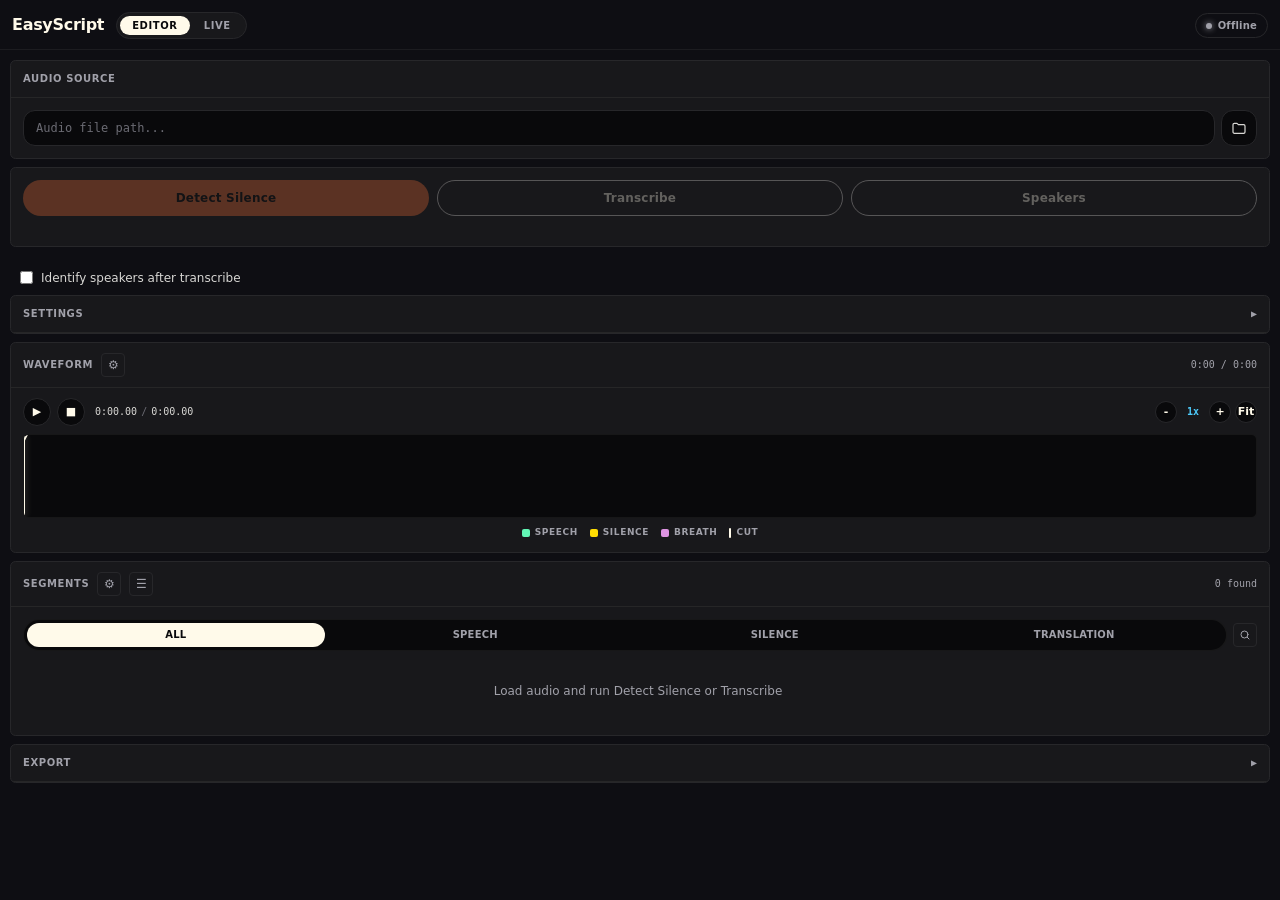
==== commit f41d2e43: "Faster live mode, NLLB-200 translator, smarter diarization Live transcription - Typewriter renders t" ====
--- a/plugin/index.html
+++ b/plugin/index.html
@@ -47,7 +47,7 @@
       </div>
     </div>
 
-    <!-- Action Buttons -->
+    <!-- Action Buttons + status (model info + progress always visible below) -->
     <div class="section">
       <div class="section-body action-buttons">
         <button class="btn btn-primary btn-action" id="autoCutBtn" disabled title="Detect silence & breath segments using ffmpeg">
@@ -60,9 +60,45 @@
           Speakers
         </button>
       </div>
-
-      <!-- Transcribe Settings (inline under buttons) -->
-      <div class="settings-inline" id="transcribeSettingsSection">
+      <!-- Always-visible status: which model is loaded + which device (GPU/CPU) -->
+      <div class="action-status">
+        <div class="model-info" id="modelInfo"></div>
+      </div>
+    </div>
+
+    <!-- Progress (always visible when a task is running) -->
+    <div class="progress-container hidden" id="progressContainer">
+      <div class="progress-header">
+        <span class="progress-stage" id="progressStage">Preparing...</span>
+        <span class="progress-percent" id="progressPercent">0%</span>
+        <button class="btn-progress-cancel" id="progressCancelBtn" title="Cancel">✕</button>
+      </div>
+      <div class="progress-bar">
+        <div class="progress-fill" id="progressFill"></div>
+      </div>
+      <div class="progress-footer">
+        <span class="progress-elapsed" id="progressElapsed">0:00</span>
+        <span class="progress-eta" id="progressEta"></span>
+      </div>
+    </div>
+
+    <!-- Standalone toggle (outside Settings, always visible) -->
+    <div class="action-extra-row">
+      <label class="checkbox-row" id="diarizeCheckRow">
+        <input type="checkbox" id="includeSpeakersCheck" />
+        <span class="checkbox-label">Identify speakers after transcribe</span>
+      </label>
+    </div>
+
+    <!-- Settings (single collapsible — Transcribe + Speakers + Translation) -->
+    <div class="section" id="settingsSection">
+      <div class="section-header clickable" id="settingsToggle">
+        <span class="section-label">Settings</span>
+        <span class="section-count" id="settingsChevron">&#9654;</span>
+      </div>
+      <div class="section-body hidden" id="settingsBody">
+        <!-- Transcribe subsection -->
+        <div class="settings-subsection-label">Transcribe</div>
         <div class="select-row">
           <div class="select-col">
             <label class="input-label">Model</label>
@@ -123,26 +159,89 @@
             </select>
           </div>
         </div>
-        <div class="model-info" id="modelInfo"></div>
-        <label class="checkbox-row" id="diarizeCheckRow">
-          <input type="checkbox" id="includeSpeakersCheck" />
-          <span class="checkbox-label">Identify speakers after transcribe</span>
-        </label>
-      </div>
-
-      <!-- Progress -->
-      <div class="progress-container hidden" id="progressContainer">
-        <div class="progress-header">
-          <span class="progress-stage" id="progressStage">Preparing...</span>
-          <span class="progress-percent" id="progressPercent">0%</span>
-          <button class="btn-progress-cancel" id="progressCancelBtn" title="Cancel">✕</button>
-        </div>
-        <div class="progress-bar">
-          <div class="progress-fill" id="progressFill"></div>
-        </div>
-        <div class="progress-footer">
-          <span class="progress-elapsed" id="progressElapsed">0:00</span>
-          <span class="progress-eta" id="progressEta"></span>
+
+        <!-- Speakers subsection -->
+        <div class="settings-subsection-label" style="margin-top:12px">Speakers</div>
+        <div class="control-row">
+          <label class="control-label">HF Token</label>
+          <input type="password" class="input-text" id="hfTokenInput" placeholder="hf_..." style="flex:1" />
+        </div>
+        <div class="settings-hint">Required for speaker diarization. <a href="https://huggingface.co/settings/tokens" target="_blank" style="color:var(--accent)">Get token</a></div>
+        <div class="control-row mt-6">
+          <label class="control-label" title="Skip pyannote's cluster-size search → 1.5-3× faster. Leave 0 to auto-detect.">Known speakers</label>
+          <input type="number" class="input-text" id="knownSpeakersInput" min="0" max="20" value="0" step="1" style="width:60px" />
+          <span class="settings-hint" style="font-size:11px">0 = auto</span>
+        </div>
+        <div class="control-row mt-6">
+          <label class="control-label" title="Standard = fewer speakers (merge similar voices). Sensitive = pyannote stock. Maximum = aggressively keep small clusters.">Sensitivity</label>
+          <select class="input-select" id="speakerSensitivitySelect" style="flex:1">
+            <option value="standard" selected>Standard — fewer speakers</option>
+            <option value="sensitive">Sensitive — pyannote default</option>
+            <option value="max">Maximum — catch very brief</option>
+          </select>
+        </div>
+
+        <!-- Translation subsection -->
+        <div class="settings-subsection-label" style="margin-top:12px">Translation</div>
+        <div class="control-row">
+          <label class="control-label">Provider</label>
+          <select class="input-select" id="translationProvider" style="flex:1">
+            <option value="nllb">NLLB-200 (Local, fast)</option>
+            <option value="ollama">Ollama (Local)</option>
+            <option value="hymt2">Hy-MT2 (Local)</option>
+            <option value="claude">Claude API (Cloud)</option>
+          </select>
+        </div>
+        <!-- Ollama settings -->
+        <div id="ollamaSettings">
+          <div class="control-row mt-6" id="ollamaUrlRow">
+            <label class="control-label">Ollama URL</label>
+            <input type="text" class="input-text" id="ollamaUrlInput" placeholder="http://localhost:11434" value="http://localhost:11434" style="flex:1" />
+          </div>
+          <div class="control-row mt-6" id="ollamaModelRow">
+            <label class="control-label">Model</label>
+            <select class="input-select" id="ollamaModelSelect" style="flex:1">
+              <option value="">Loading models...</option>
+            </select>
+            <button class="btn btn-xs" id="refreshOllamaModelsBtn" title="Refresh" style="margin-left:4px">↻</button>
+          </div>
+        </div>
+        <!-- Hy-MT2 settings -->
+        <div id="hymt2Settings" class="hidden">
+          <div class="control-row mt-6">
+            <label class="control-label">Model size</label>
+            <select class="input-select" id="hymt2ModelSize" style="flex:1">
+              <option value="1.8B">1.8B — fast (~3GB VRAM)</option>
+              <option value="7B">7B — more accurate (~14GB VRAM)</option>
+            </select>
+          </div>
+          <div class="control-row mt-6" id="hymt2StatusRow">
+            <span class="settings-hint" id="hymt2StatusText">Not downloaded</span>
+            <button class="btn btn-xs btn-primary" id="hymt2DownloadBtn" style="margin-left:auto">Download</button>
+          </div>
+        </div>
+        <!-- NLLB-200 settings -->
+        <div id="nllbSettings" class="hidden">
+          <div class="control-row mt-6">
+            <label class="control-label">Model size</label>
+            <select class="input-select" id="nllbModelSize" style="flex:1">
+              <option value="600M">600M — fast (~2.4GB)</option>
+              <option value="1.3B">1.3B — better quality (~5GB)</option>
+            </select>
+          </div>
+          <div class="control-row mt-6" id="nllbStatusRow">
+            <span class="settings-hint" id="nllbStatusText">Not downloaded</span>
+            <button class="btn btn-xs btn-primary" id="nllbDownloadBtn" style="margin-left:auto">Download</button>
+          </div>
+        </div>
+        <!-- Claude settings -->
+        <div class="control-row mt-6 hidden" id="claudeKeyRow">
+          <label class="control-label">API Key</label>
+          <input type="password" class="input-text" id="claudeApiKeyInput" placeholder="sk-ant-..." style="flex:1" />
+        </div>
+
+        <div class="btn-row mt-8">
+          <button class="btn btn-primary btn-block" id="saveSettingsBtn">Save Settings</button>
         </div>
       </div>
     </div>
@@ -329,65 +428,6 @@
           <button class="btn btn-xs" id="chooseFolderBtn" title="Choose folder"><svg width="12" height="12" viewBox="0 0 24 24" fill="none" stroke="currentColor" stroke-width="1.8" stroke-linecap="round" stroke-linejoin="round" aria-hidden="true"><path d="M3 7a2 2 0 0 1 2-2h4l2 2h8a2 2 0 0 1 2 2v9a2 2 0 0 1-2 2H5a2 2 0 0 1-2-2V7z"/></svg></button>
         </div>
         <div class="export-info" id="exportInfo"></div>
-      </div>
-    </div>
-
-    <!-- Settings -->
-    <div class="section" id="settingsSection">
-      <div class="section-header clickable" id="settingsToggle">
-        <span class="section-label">Settings</span>
-        <span class="section-count" id="settingsChevron">&#9654;</span>
-      </div>
-      <div class="section-body hidden" id="settingsBody">
-        <div class="control-row">
-          <label class="control-label">HF Token</label>
-          <input type="password" class="input-text" id="hfTokenInput" placeholder="hf_..." style="flex:1" />
-        </div>
-        <div class="settings-hint">Required for speaker diarization. <a href="https://huggingface.co/settings/tokens" target="_blank" style="color:var(--accent)">Get token</a></div>
-        <div class="control-row mt-8">
-          <label class="control-label">Translation</label>
-          <select class="input-select" id="translationProvider" style="flex:1">
-            <option value="ollama">Ollama (Local)</option>
-            <option value="hymt2">Hy-MT2 (Local)</option>
-            <option value="claude">Claude API (Cloud)</option>
-          </select>
-        </div>
-        <!-- Ollama settings -->
-        <div id="ollamaSettings">
-          <div class="control-row mt-6" id="ollamaUrlRow">
-            <label class="control-label">Ollama URL</label>
-            <input type="text" class="input-text" id="ollamaUrlInput" placeholder="http://localhost:11434" value="http://localhost:11434" style="flex:1" />
-          </div>
-          <div class="control-row mt-6" id="ollamaModelRow">
-            <label class="control-label">Model</label>
-            <select class="input-select" id="ollamaModelSelect" style="flex:1">
-              <option value="">Loading models...</option>
-            </select>
-            <button class="btn btn-xs" id="refreshOllamaModelsBtn" title="Refresh" style="margin-left:4px">↻</button>
-          </div>
-        </div>
-        <!-- Hy-MT2 settings -->
-        <div id="hymt2Settings" class="hidden">
-          <div class="control-row mt-6">
-            <label class="control-label">Model size</label>
-            <select class="input-select" id="hymt2ModelSize" style="flex:1">
-              <option value="1.8B">1.8B — fast (~3GB VRAM)</option>
-              <option value="7B">7B — more accurate (~14GB VRAM)</option>
-            </select>
-          </div>
-          <div class="control-row mt-6" id="hymt2StatusRow">
-            <span class="settings-hint" id="hymt2StatusText">Not downloaded</span>
-            <button class="btn btn-xs btn-primary" id="hymt2DownloadBtn" style="margin-left:auto">Download</button>
-          </div>
-        </div>
-        <!-- Claude settings -->
-        <div class="control-row mt-6 hidden" id="claudeKeyRow">
-          <label class="control-label">API Key</label>
-          <input type="password" class="input-text" id="claudeApiKeyInput" placeholder="sk-ant-..." style="flex:1" />
-        </div>
-        <div class="btn-row mt-8">
-          <button class="btn btn-primary btn-block" id="saveSettingsBtn">Save Settings</button>
-        </div>
       </div>
     </div>
 
@@ -486,6 +526,7 @@
                 </select>
               </div>
             </div>
+            <div class="model-info" id="liveModelInfo"></div>
           </div>
         </div>
       </div>
@@ -592,10 +633,11 @@
           <label class="control-label">HF Token</label>
           <input type="password" class="input-text" id="liveHfTokenInput" placeholder="hf_..." style="flex:1" />
         </div>
-        <div class="settings-hint">Required for speaker identification.</div>
+        <div class="settings-hint">Required for speaker identification. <a href="https://huggingface.co/settings/tokens" target="_blank" style="color:var(--accent)">Get token</a></div>
         <div class="control-row mt-8">
           <label class="control-label">Translation</label>
           <select class="input-select" id="liveTransProvider" style="flex:1">
+            <option value="nllb">NLLB-200 (Local, fast)</option>
             <option value="ollama">Ollama (Local)</option>
             <option value="hymt2">Hy-MT2 (Local)</option>
             <option value="claude">Claude API (Cloud)</option>
@@ -612,7 +654,9 @@
             <select class="input-select" id="liveOllamaModelSelect" style="flex:1">
               <option value="">Loading models...</option>
             </select>
-          </div>
+            <button class="btn btn-xs" id="liveRefreshOllamaModelsBtn" title="Refresh" style="margin-left:4px">↻</button>
+          </div>
+          <div class="settings-hint">Tip: smaller models (qwen2.5:3b, gemma3:1b, llama3.2:3b) translate faster in live mode.</div>
         </div>
         <!-- Live Hy-MT2 settings -->
         <div id="liveHymt2Settings" class="hidden">
@@ -623,8 +667,23 @@
               <option value="7B">7B — more accurate (~14GB VRAM)</option>
             </select>
           </div>
+          <div class="control-row mt-6" id="liveHymt2StatusRow">
+            <span class="settings-hint" id="liveHymt2StatusText">Not downloaded</span>
+            <button class="btn btn-xs btn-primary" id="liveHymt2DownloadBtn" style="margin-left:auto">Download</button>
+          </div>
+        </div>
+        <!-- Live NLLB-200 settings -->
+        <div id="liveNllbSettings" class="hidden">
           <div class="control-row mt-6">
-            <span class="settings-hint" id="liveHymt2StatusText">Not downloaded</span>
+            <label class="control-label">Model size</label>
+            <select class="input-select" id="liveNllbModelSize" style="flex:1">
+              <option value="600M">600M — fast (~2.4GB)</option>
+              <option value="1.3B">1.3B — better quality (~5GB)</option>
+            </select>
+          </div>
+          <div class="control-row mt-6" id="liveNllbStatusRow">
+            <span class="settings-hint" id="liveNllbStatusText">Not downloaded</span>
+            <button class="btn btn-xs btn-primary" id="liveNllbDownloadBtn" style="margin-left:auto">Download</button>
           </div>
         </div>
         <!-- Live Claude settings -->
--- a/plugin/styles.css
+++ b/plugin/styles.css
@@ -600,6 +600,26 @@
   padding: 0 4px;
 }
 
+/* Subsection labels inside Settings (Transcribe / Speakers / Translation) */
+.settings-subsection-label {
+  font-size: 10px;
+  font-weight: var(--weight-w650);
+  letter-spacing: var(--tracking-label);
+  text-transform: uppercase;
+  color: var(--text-muted);
+  margin-bottom: 6px;
+}
+
+/* Always-visible status under the action buttons — indent so it's not flush
+   with the panel edge. */
+.action-status {
+  padding: 0 var(--space-10);
+}
+.action-extra-row {
+  padding: 0 var(--space-10);
+  margin-top: var(--space-6);
+}
+
 .model-info {
   font-family: var(--font-mono);
   font-size: 10px;
@@ -1286,7 +1306,9 @@
    Segment list
    ============================================================ */
 .segment-list {
-  max-height: 260px;
+  /* Was 260px — bumped so segments occupy more of the panel. Falls back
+     to a fraction of viewport so it adapts to taller windows. */
+  max-height: min(560px, calc(100vh - 320px));
   overflow-y: auto;
   margin-top: var(--space-8);
   padding-right: 4px;
@@ -1897,6 +1919,19 @@
   opacity: 0.9;
   font-style: italic;
 }
+/* Committed-but-unflushed draft — stable, won't retract */
+.live-draft {
+  color: var(--text-primary);
+  font-style: normal;
+  font-weight: var(--weight-w650);
+  opacity: 1;
+}
+/* Hypothesis tail — may shift word-by-word as Whisper re-decodes */
+.live-hypothesis {
+  color: var(--accent);
+  font-style: italic;
+  opacity: 0.85;
+}
 .live-partial-item {
   border-left: 2px solid var(--accent);
   background: var(--accent-dim);
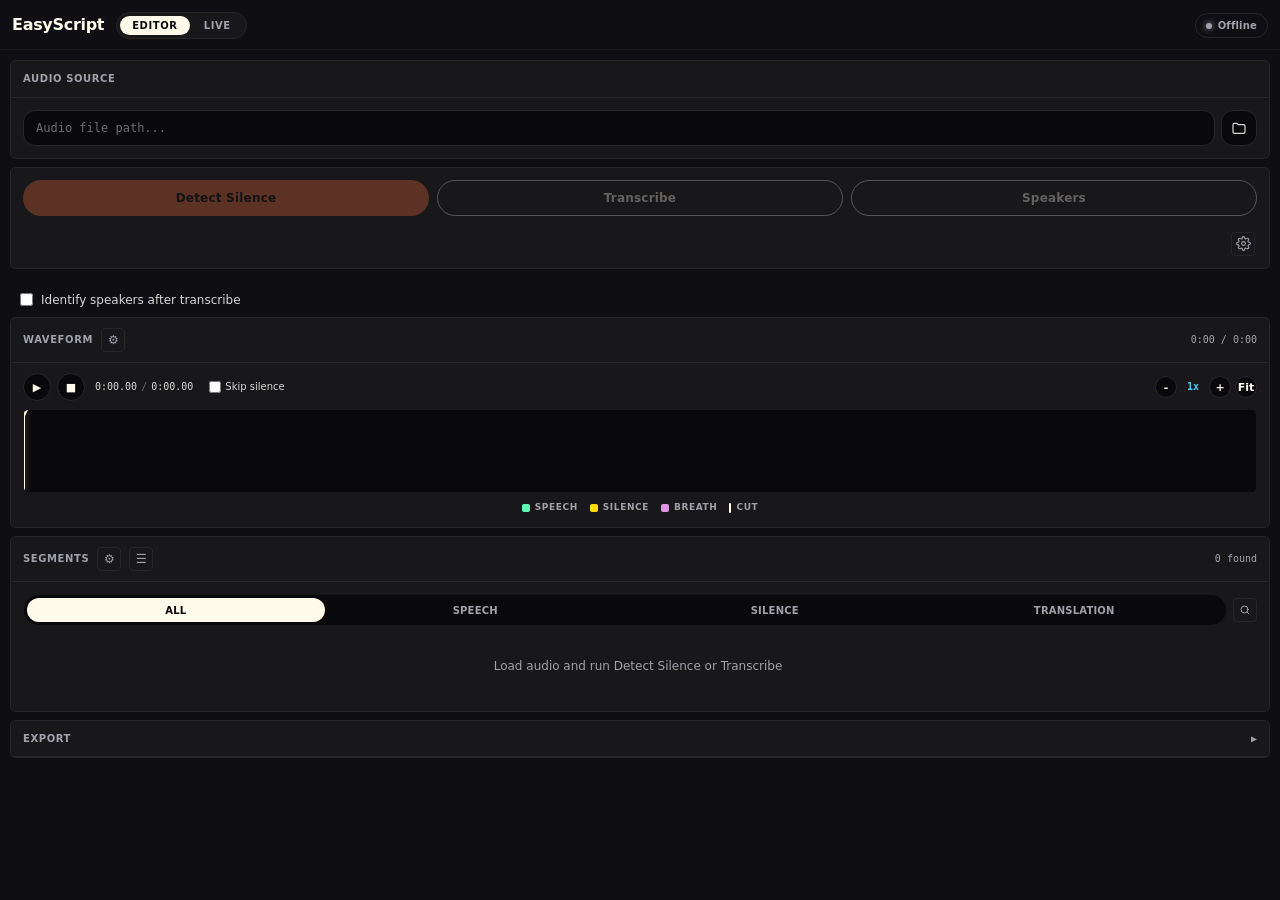
==== commit b34d65ae: "Add settings popup, waveform speaker colors, skip-silence playback & zoom 64x - Settings: move into " ====
--- a/plugin/index.html
+++ b/plugin/index.html
@@ -63,6 +63,9 @@
       <!-- Always-visible status: which model is loaded + which device (GPU/CPU) -->
       <div class="action-status">
         <div class="model-info" id="modelInfo"></div>
+        <button class="btn-icon-sm" id="settingsBtn" title="Settings">
+          <svg width="15" height="15" viewBox="0 0 24 24" fill="none" stroke="currentColor" stroke-width="1.8" stroke-linecap="round" stroke-linejoin="round" aria-hidden="true"><circle cx="12" cy="12" r="3"/><path d="M19.4 15a1.65 1.65 0 0 0 .33 1.82l.06.06a2 2 0 1 1-2.83 2.83l-.06-.06a1.65 1.65 0 0 0-1.82-.33 1.65 1.65 0 0 0-1 1.51V21a2 2 0 0 1-4 0v-.09A1.65 1.65 0 0 0 9 19.4a1.65 1.65 0 0 0-1.82.33l-.06.06a2 2 0 1 1-2.83-2.83l.06-.06a1.65 1.65 0 0 0 .33-1.82 1.65 1.65 0 0 0-1.51-1H3a2 2 0 0 1 0-4h.09A1.65 1.65 0 0 0 4.6 9a1.65 1.65 0 0 0-.33-1.82l-.06-.06a2 2 0 1 1 2.83-2.83l.06.06a1.65 1.65 0 0 0 1.82.33H9a1.65 1.65 0 0 0 1-1.51V3a2 2 0 0 1 4 0v.09a1.65 1.65 0 0 0 1 1.51 1.65 1.65 0 0 0 1.82-.33l.06-.06a2 2 0 1 1 2.83 2.83l-.06.06a1.65 1.65 0 0 0-.33 1.82V9a1.65 1.65 0 0 0 1.51 1H21a2 2 0 0 1 0 4h-.09a1.65 1.65 0 0 0-1.51 1z"/></svg>
+        </button>
       </div>
     </div>
 
@@ -90,13 +93,14 @@
       </label>
     </div>
 
-    <!-- Settings (single collapsible — Transcribe + Speakers + Translation) -->
-    <div class="section" id="settingsSection">
-      <div class="section-header clickable" id="settingsToggle">
-        <span class="section-label">Settings</span>
-        <span class="section-count" id="settingsChevron">&#9654;</span>
-      </div>
-      <div class="section-body hidden" id="settingsBody">
+    <!-- Settings popup overlay (Transcribe + Speakers + Translation) -->
+    <div class="settings-overlay hidden" id="settingsOverlay">
+      <div class="settings-panel">
+        <div class="settings-panel-header">
+          <span class="section-label">Settings</span>
+          <button class="btn-icon-sm" id="settingsCloseBtn" title="Close">&#10005;</button>
+        </div>
+        <div class="settings-panel-body" id="settingsBody">
         <!-- Transcribe subsection -->
         <div class="settings-subsection-label">Transcribe</div>
         <div class="select-row">
@@ -161,7 +165,8 @@
         </div>
 
         <!-- Speakers subsection -->
-        <div class="settings-subsection-label" style="margin-top:12px">Speakers</div>
+        <div class="settings-divider"></div>
+        <div class="settings-subsection-label">Speakers</div>
         <div class="control-row">
           <label class="control-label">HF Token</label>
           <input type="password" class="input-text" id="hfTokenInput" placeholder="hf_..." style="flex:1" />
@@ -182,7 +187,8 @@
         </div>
 
         <!-- Translation subsection -->
-        <div class="settings-subsection-label" style="margin-top:12px">Translation</div>
+        <div class="settings-divider"></div>
+        <div class="settings-subsection-label">Translation</div>
         <div class="control-row">
           <label class="control-label">Provider</label>
           <select class="input-select" id="translationProvider" style="flex:1">
@@ -242,6 +248,7 @@
 
         <div class="btn-row mt-8">
           <button class="btn btn-primary btn-block" id="saveSettingsBtn">Save Settings</button>
+        </div>
         </div>
       </div>
     </div>
@@ -276,9 +283,6 @@
           <label class="control-label">Silence threshold</label>
           <input type="range" class="control-slider" id="silenceThresh" min="-60" max="-15" value="-30" step="1" />
           <span class="control-value" id="silenceThreshVal">-30dB</span>
-        </div>
-        <div class="btn-row">
-          <button class="btn" id="previewBtn">Preview Cuts</button>
         </div>
         <span class="section-count" id="cutStats"></span>
       </div>
@@ -294,6 +298,10 @@
             <span class="time-sep">/</span>
             <span id="totalTime">0:00.00</span>
           </div>
+          <label class="skip-silence-toggle" id="skipSilenceLabel" title="Skip detected silence while playing (review only)">
+            <input type="checkbox" id="skipSilenceCheck" />
+            <span>Skip silence</span>
+          </label>
           <div class="playback-spacer"></div>
           <div class="zoom-controls">
             <button class="btn-playback btn-sm" id="zoomOutBtn" title="Zoom out">-</button>
--- a/plugin/styles.css
+++ b/plugin/styles.css
@@ -611,9 +611,63 @@
 }
 
 /* Always-visible status under the action buttons — indent so it's not flush
-   with the panel edge. */
+   with the panel edge. The gear icon sits right-aligned on the same line. */
 .action-status {
-  padding: 0 var(--space-10);
+  padding: var(--space-4, 4px) var(--space-14, 14px) var(--space-12);
+  display: flex;
+  align-items: center;
+  gap: var(--space-8);
+}
+.action-status .model-info {
+  flex: 1;
+  min-width: 0;
+}
+.action-status #settingsBtn {
+  flex: 0 0 auto;
+  margin-left: auto;
+}
+
+/* ── Settings popup overlay ── */
+.settings-overlay {
+  position: fixed;
+  inset: 0;
+  z-index: 1000;
+  display: flex;
+  align-items: center;
+  justify-content: center;
+  padding: var(--space-16, 16px);
+  background: rgba(0, 0, 0, 0.55);
+  backdrop-filter: blur(2px);
+}
+.settings-panel {
+  width: 100%;
+  max-width: 440px;
+  max-height: 85vh;
+  display: flex;
+  flex-direction: column;
+  background: var(--bg-section);
+  border: 1px solid var(--border-strong);
+  border-radius: var(--radius-general);
+  box-shadow: 0 16px 48px rgba(0, 0, 0, 0.5);
+  overflow: hidden;
+}
+.settings-panel-header {
+  display: flex;
+  align-items: center;
+  justify-content: space-between;
+  padding: var(--space-12) var(--space-14, 14px);
+  border-bottom: 1px solid var(--border);
+}
+.settings-panel-body {
+  padding: var(--space-14, 14px);
+  overflow-y: auto;
+}
+
+/* Horizontal divider separating settings subsections */
+.settings-divider {
+  height: 1px;
+  background: var(--border-strong);
+  margin: var(--space-14, 14px) 0;
 }
 .action-extra-row {
   padding: 0 var(--space-10);
@@ -849,6 +903,25 @@
 .time-sep { color: var(--text-dim); margin: 0 2px; }
 .playback-spacer { flex: 1; }
 
+/* "Skip silence" review toggle in the playback bar */
+.skip-silence-toggle {
+  display: flex;
+  align-items: center;
+  gap: 4px;
+  margin-left: 10px;
+  font-size: 10px;
+  color: var(--text-secondary);
+  cursor: pointer;
+  user-select: none;
+  white-space: nowrap;
+}
+.skip-silence-toggle input[type="checkbox"] {
+  width: 12px;
+  height: 12px;
+  accent-color: var(--accent);
+  cursor: pointer;
+}
+
 .zoom-controls {
   display: flex;
   align-items: center;
